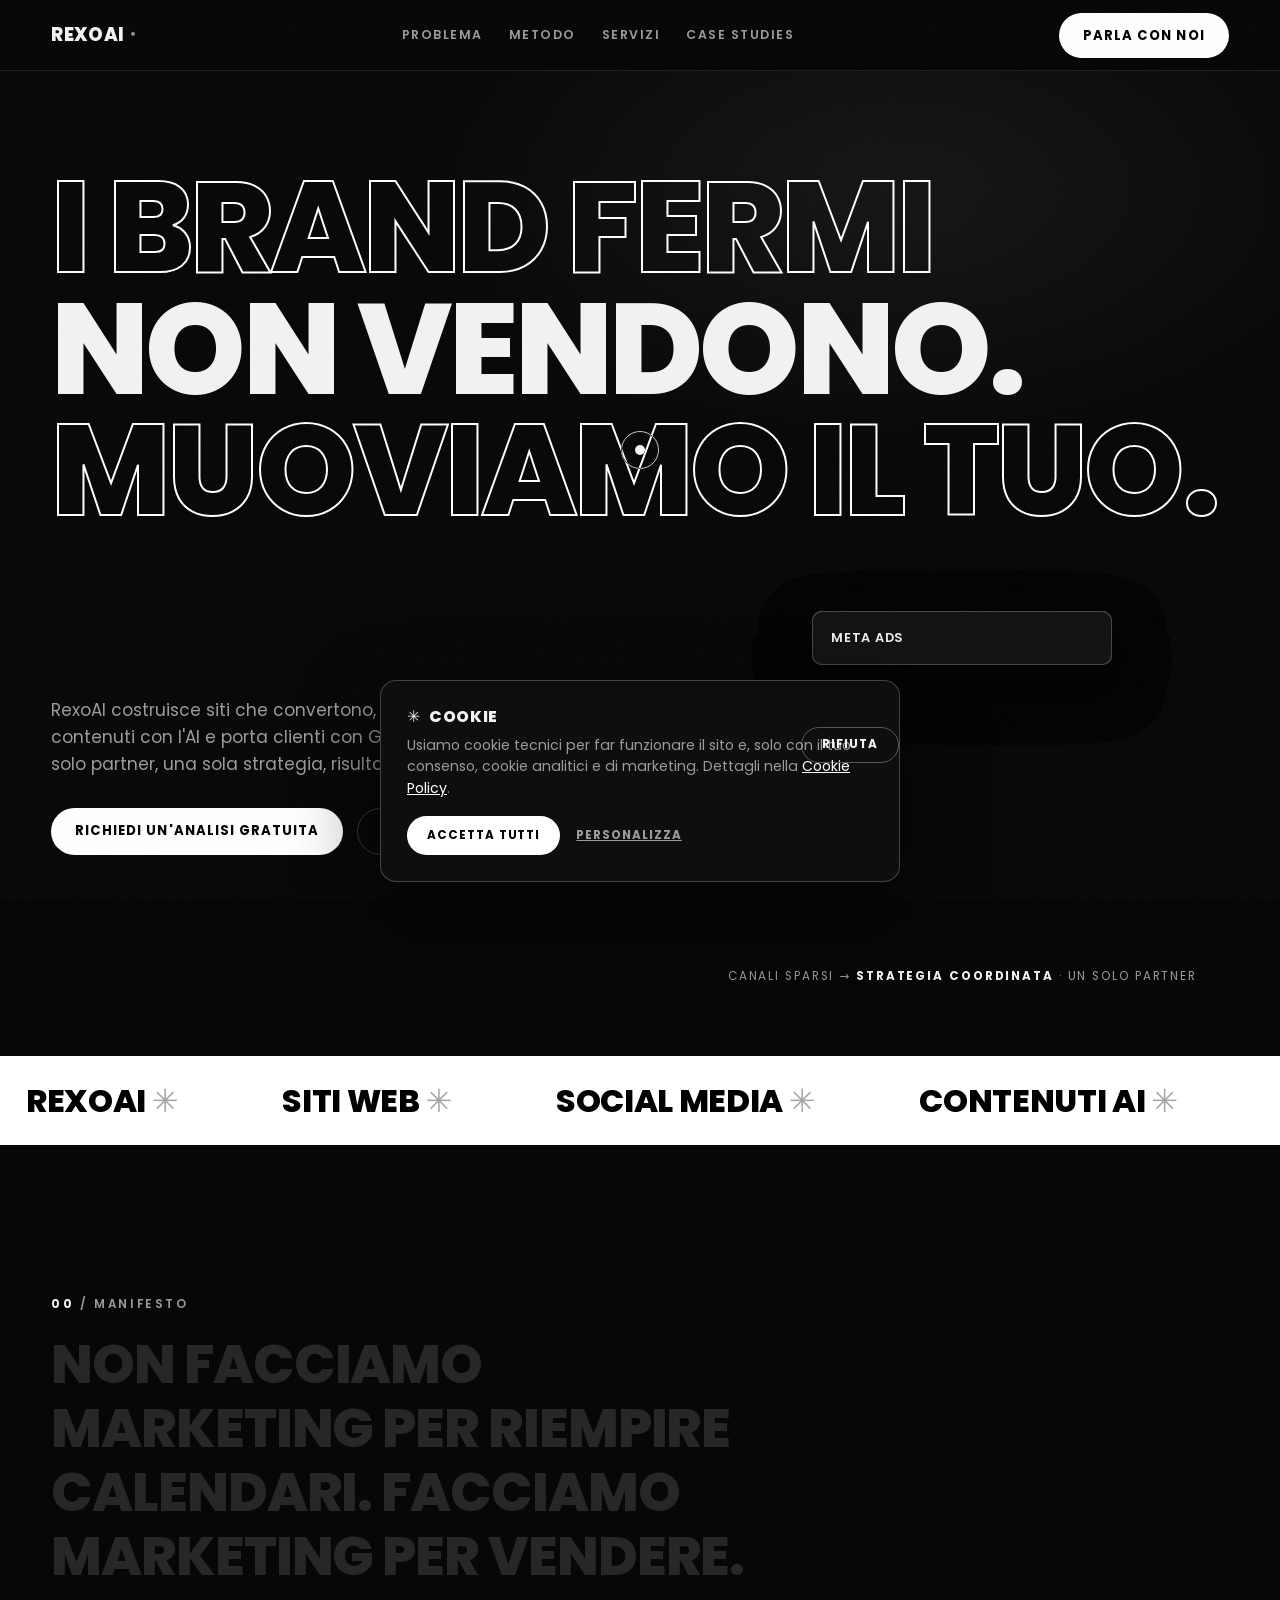
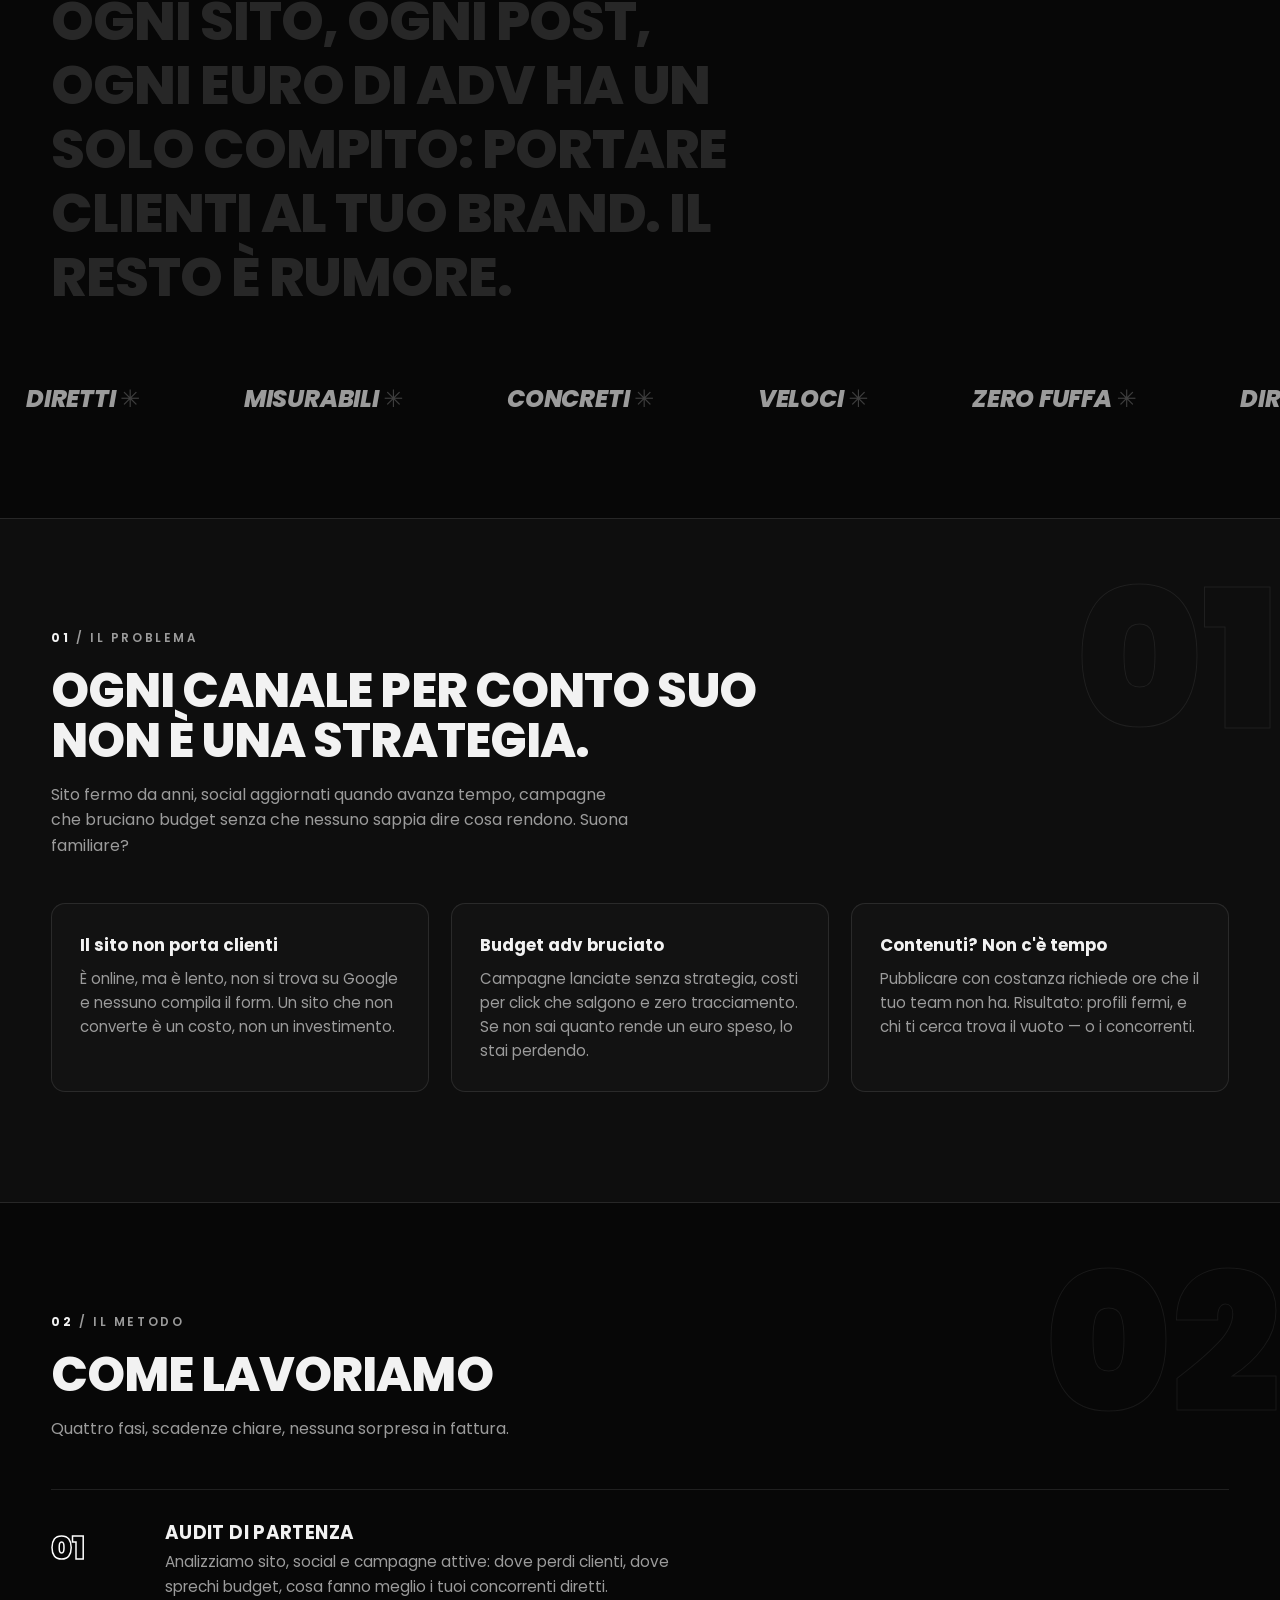
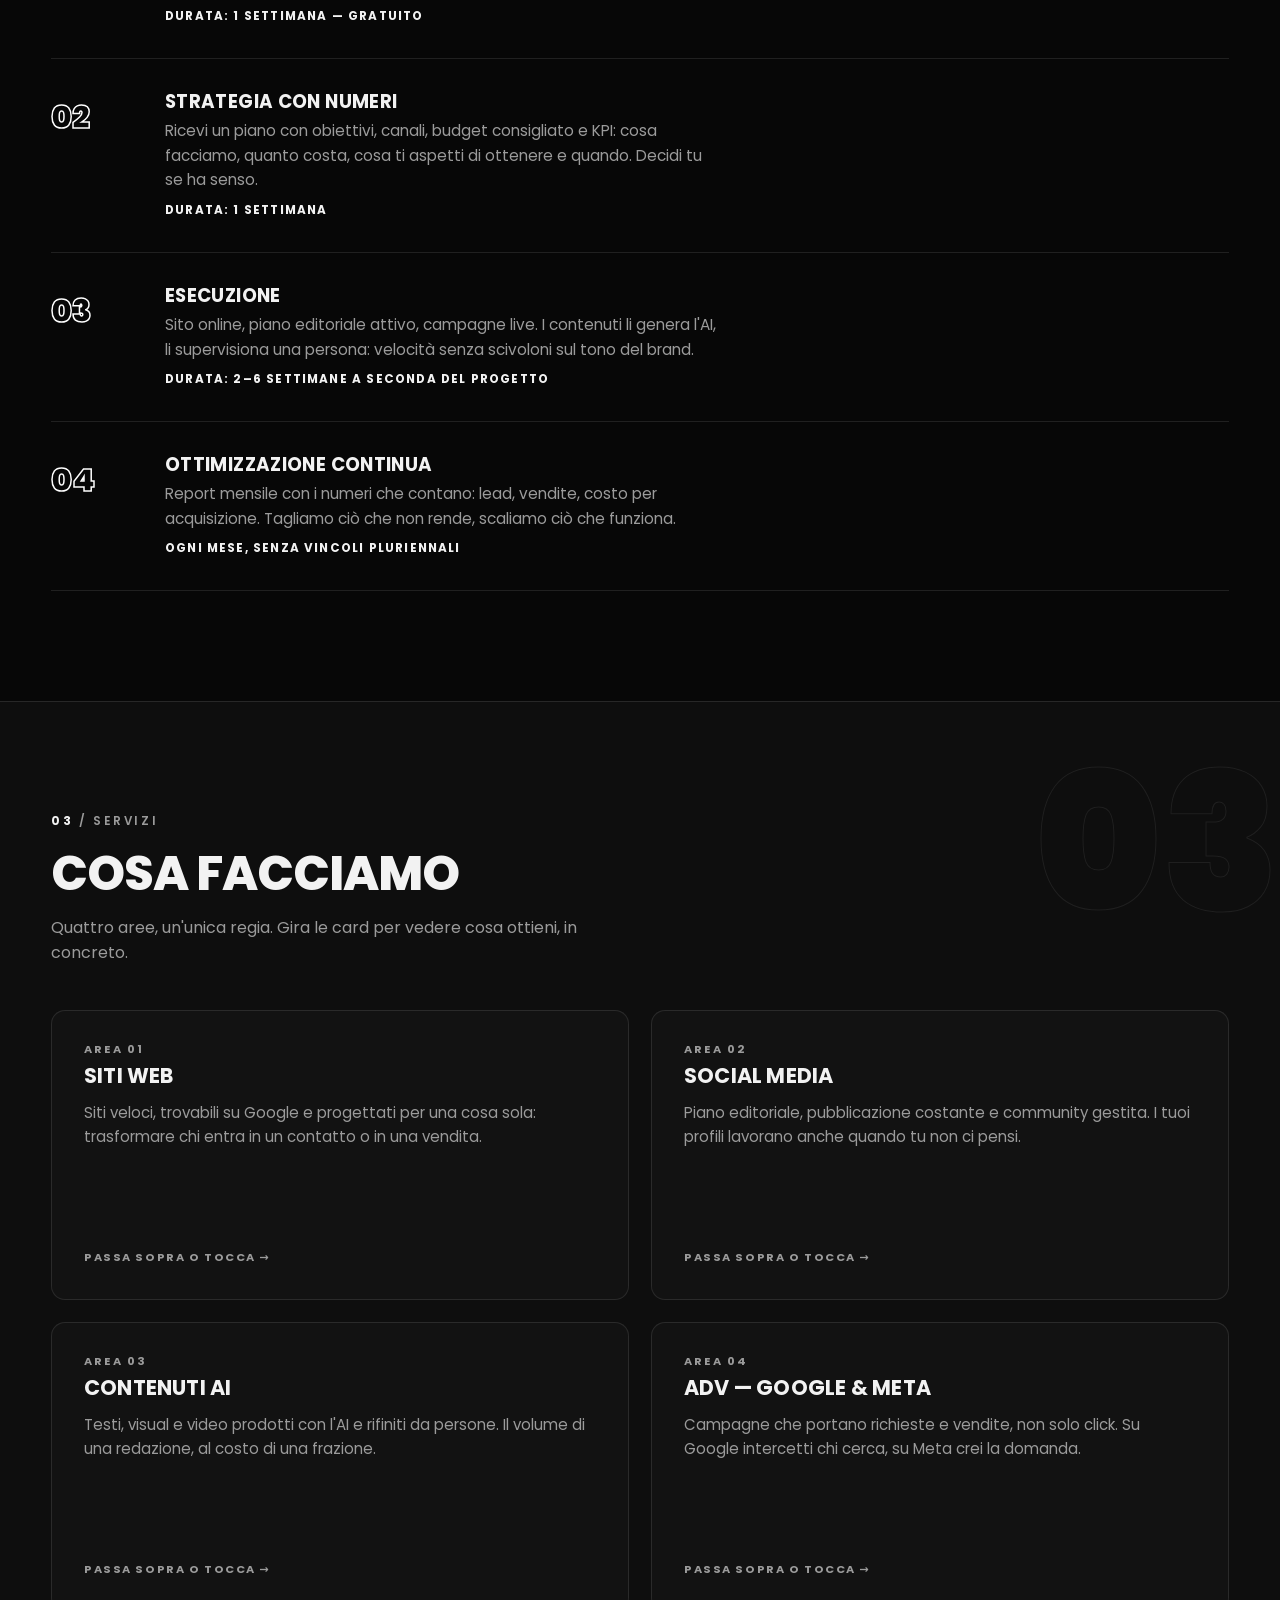
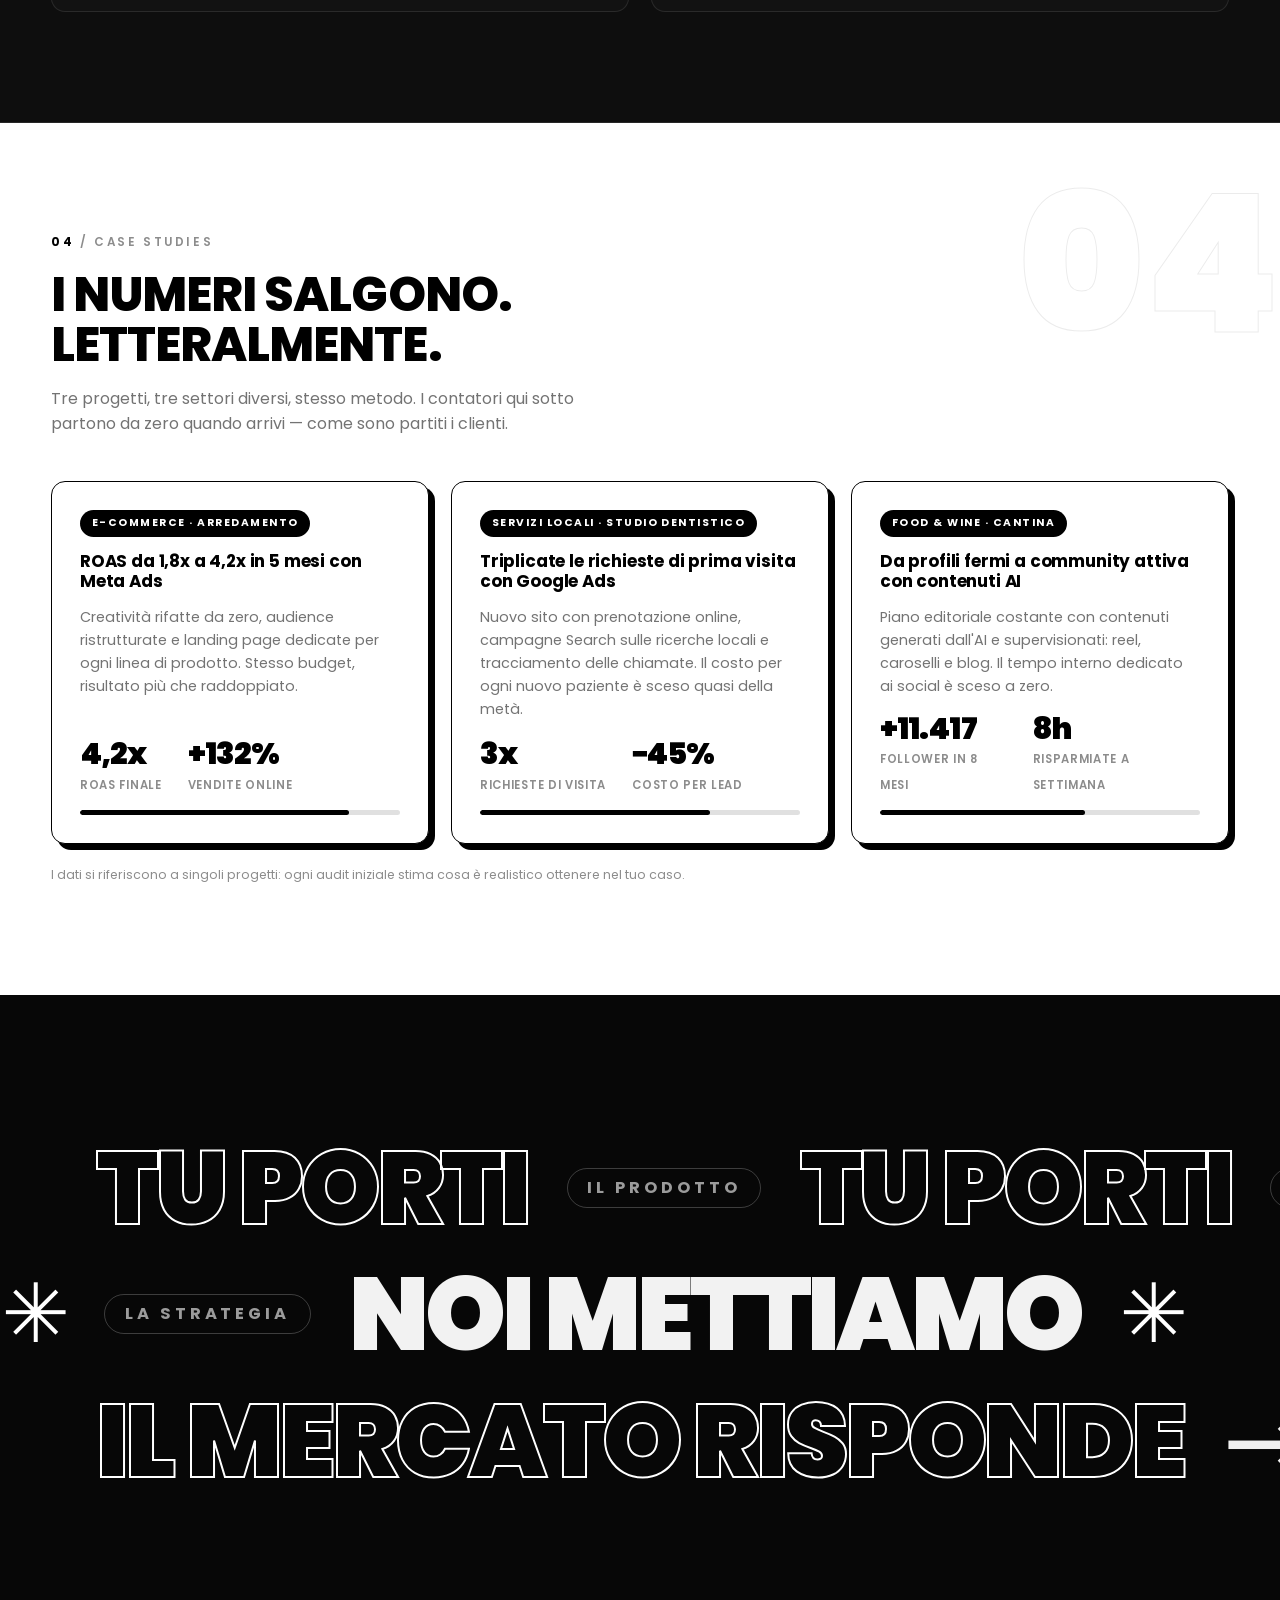
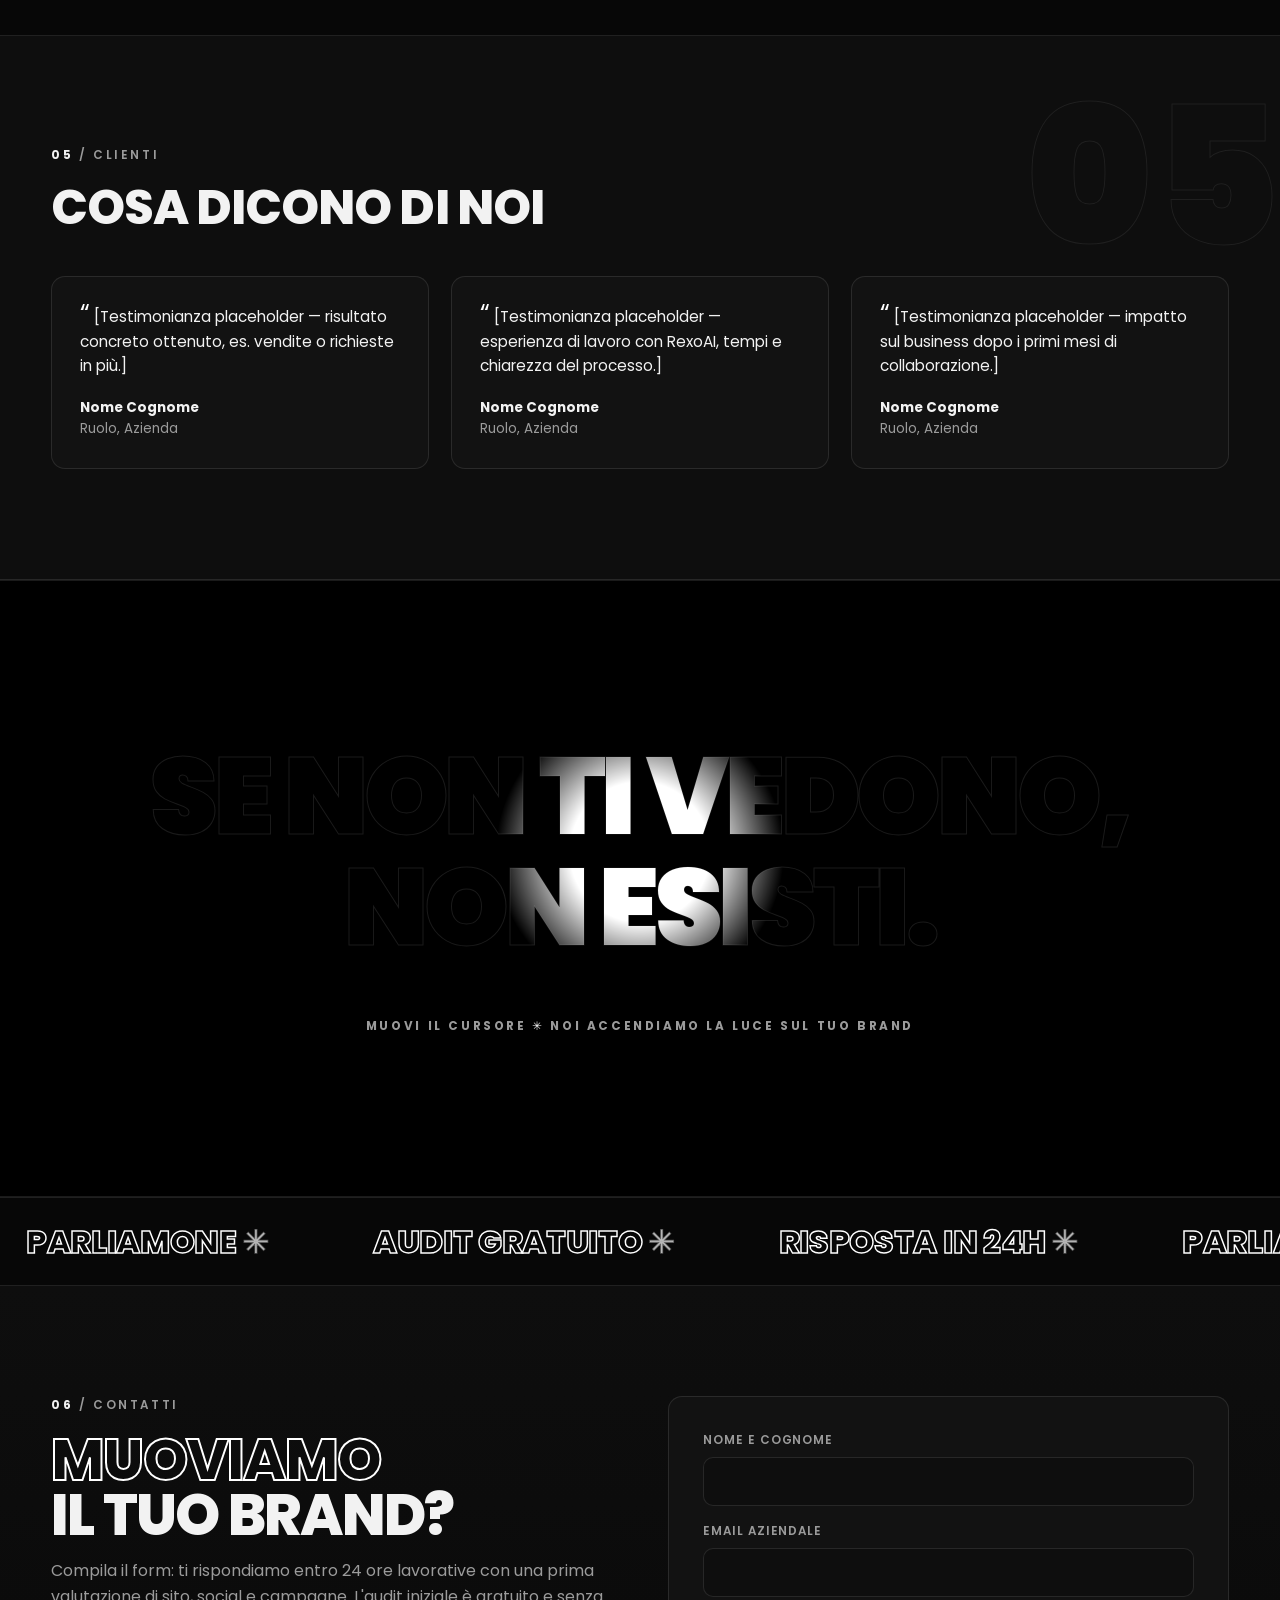
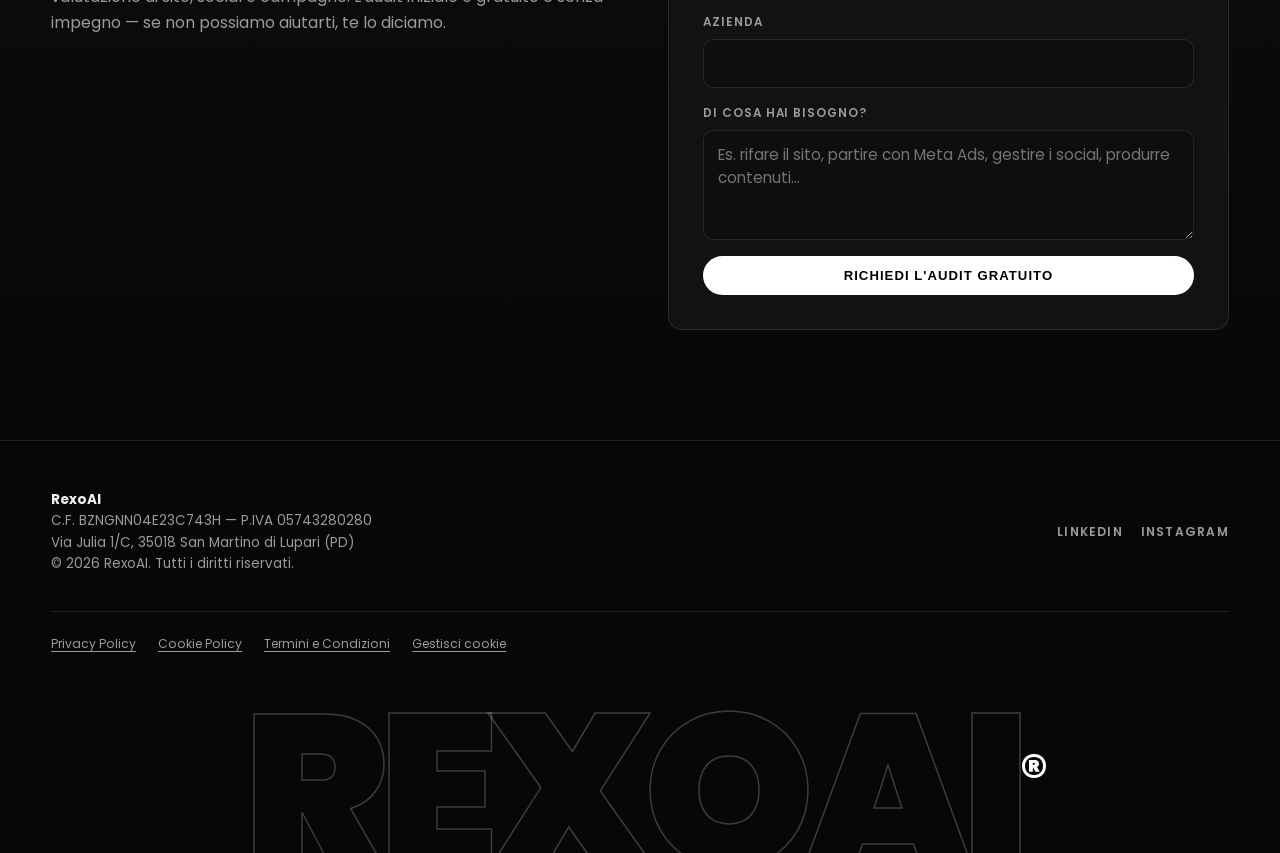
==== index.html @ c2849626 "Add files via upload" ====
<!DOCTYPE html>
<html lang="it">
<head>
<meta charset="UTF-8">
<meta name="viewport" content="width=device-width, initial-scale=1.0">
<title>RexoAI® — Siti web, social, contenuti AI e advertising che porta clienti</title>
<meta name="description" content="RexoAI costruisce siti che convertono, gestisce i social, genera contenuti con l'AI e porta clienti con Google Ads e Meta Ads. Un solo partner, risultati misurabili.">
<link rel="preconnect" href="https://fonts.googleapis.com">
<link rel="preconnect" href="https://fonts.gstatic.com" crossorigin>
<link href="https://fonts.googleapis.com/css2?family=Poppins:ital,wght@0,300;0,400;0,500;0,600;0,700;0,800;0,900;1,600;1,800&display=swap" rel="stylesheet">
<style>
  /* ============================================================
     REXOAI® — identità monocroma.
     Bianco e nero. La tipografia È il brand.
     ============================================================ */
  :root{
    --bg: #070707;
    --bg-raise: #0E0E0E;
    --bg-card: #121212;
    --line: rgba(255,255,255,.10);
    --line-strong: rgba(255,255,255,.22);
    --white: #FFFFFF;
    --text: #F2F2F2;
    --text-dim: #9B9B9B;
    --radius: 14px;
    --maxw: 1180px;
    --ease: cubic-bezier(.22,.8,.3,1);
  }

  *{ margin:0; padding:0; box-sizing:border-box; }
  html{ scroll-behavior:smooth; }
  html.lock{ overflow:hidden; }
  html.has-cursor, html.has-cursor *{ cursor:none; }
  body{
    font-family:'Poppins', system-ui, sans-serif;
    background:var(--bg);
    color:var(--text);
    line-height:1.6;
    -webkit-font-smoothing:antialiased;
    overflow-x:hidden;
  }
  ::selection{ background:var(--white); color:#000; }

  .wrap{ width:min(var(--maxw), 92%); margin:0 auto; }
  section{ padding:110px 0; position:relative; scroll-margin-top:76px; }
  a{ color:inherit; text-decoration:none; }
  .lead{ color:var(--text-dim); max-width:58ch; }

  /* ---------- Grana (texture da stampa, monocroma) ---------- */
  body::after{
    content:""; position:fixed; inset:0; z-index:998; pointer-events:none;
    opacity:.05;
    background-image:url("data:image/svg+xml,%3Csvg xmlns='http://www.w3.org/2000/svg' width='160' height='160'%3E%3Cfilter id='n'%3E%3CfeTurbulence type='fractalNoise' baseFrequency='0.9' numOctaves='2'/%3E%3C/filter%3E%3Crect width='160' height='160' filter='url(%23n)' opacity='0.6'/%3E%3C/svg%3E");
  }

  /* ============================================================
     INTRO — il sipario. Il wordmark si riempie da 0 a 100%,
     poi il nero si alza e rivela il sito. Come l'apertura
     di un video di presentazione.
     ============================================================ */
  #intro{
    position:fixed; inset:0; z-index:2000;
    background:var(--bg);
    display:flex; flex-direction:column;
    align-items:center; justify-content:center; gap:26px;
    transition:transform .85s var(--ease);
  }
  #intro.done{ transform:translateY(-101%); }
  .intro-word{
    position:relative;
    font-size:clamp(3rem, 13vw, 10rem); font-weight:900;
    text-transform:uppercase; letter-spacing:-.05em; line-height:1;
    user-select:none;
  }
  .intro-outline{ color:transparent; -webkit-text-stroke:1.5px rgba(255,255,255,.35); }
  .intro-fill{
    position:absolute; inset:0; color:var(--white);
    clip-path:inset(0 100% 0 0);
  }
  .intro-meta{
    display:flex; gap:18px; align-items:center;
    font-size:.72rem; font-weight:700; letter-spacing:.24em;
    text-transform:uppercase; color:var(--text-dim);
  }
  .intro-meta b{ color:var(--white); font-variant-numeric:tabular-nums; min-width:4ch; text-align:right; }

  /* ---------- Barra di avanzamento scroll ---------- */
  #progress{
    position:fixed; top:0; left:0; height:3px; width:0;
    background:var(--white); z-index:1000;
  }

  /* ---------- Cursore custom (si inverte sulle sezioni bianche) ---------- */
  #cursor, #cursor-ring{
    position:fixed; top:0; left:0; border-radius:50%;
    pointer-events:none; z-index:999;
    mix-blend-mode:difference;
    transform:translate(-50%,-50%);
  }
  #cursor{ width:10px; height:10px; background:#fff; }
  #cursor-ring{
    width:38px; height:38px; border:1px solid rgba(255,255,255,.8);
    transition:width .25s var(--ease), height .25s var(--ease);
  }
  #cursor-ring.grow{ width:70px; height:70px; }

  /* ---------- Identità tipografica ---------- */
  .display{ text-transform:uppercase; font-weight:800; letter-spacing:-.03em; line-height:.95; }
  .outline{ color:transparent; -webkit-text-stroke:2px var(--white); }
  h2{
    text-transform:uppercase; font-weight:800;
    font-size:clamp(1.8rem, 4.2vw, 3rem);
    letter-spacing:-.02em; line-height:1.04; margin-bottom:16px;
  }
  h3{ font-weight:700; line-height:1.2; letter-spacing:-.01em; }
  .eyebrow{
    display:block; font-size:.74rem; font-weight:600;
    letter-spacing:.22em; text-transform:uppercase;
    color:var(--text-dim); margin-bottom:18px;
  }
  .eyebrow b{ color:var(--text); font-weight:700; }
  .ghost{
    position:absolute; top:46px; right:0;
    font-size:clamp(6rem, 15vw, 12rem); font-weight:900; line-height:1;
    color:transparent; -webkit-text-stroke:1px rgba(255,255,255,.07);
    pointer-events:none; user-select:none;
  }
  /* Asterisco che ruota — il segno ricorrente del brand */
  .ast{
    display:inline-block; font-style:normal;
    animation:spin 7s linear infinite;
    transform-origin:50% 52%;
  }
  @keyframes spin{ to{ transform:rotate(360deg); } }

  /* ---------- Animazioni 3D di base ---------- */
  .fade{
    opacity:0;
    transform:perspective(1000px) rotateX(9deg) translateY(34px);
    transform-origin:50% 100%;
    transition:opacity .8s var(--ease), transform .8s var(--ease);
    will-change:transform, opacity;
  }
  .fade.show{ opacity:1; transform:perspective(1000px) rotateX(0) translateY(0); }

  [data-tilt]{
    transform-style:preserve-3d;
    transition:transform .25s ease, border-color .25s ease, box-shadow .25s ease;
  }
  [data-tilt] > *{ transform:translateZ(18px); }

  @media (prefers-reduced-motion: reduce){
    html{ scroll-behavior:auto; }
    .fade{ opacity:1; transform:none; transition:none; }
    .panel, .panel::after, .scene-pivot, .step-num, .flip-inner,
    .case-bar i, .marquee-track, .line span, .ast{ animation:none !important; transition:none !important; }
    .panel{ transform:var(--order) !important; opacity:1 !important; }
    .panel::after{ opacity:1 !important; }
    .case-bar i{ width:var(--w) !important; }
    .line span{ transform:none !important; }
    #cursor, #cursor-ring, #intro{ display:none !important; }
    .spot-reveal{ -webkit-mask-image:none !important; mask-image:none !important; }
    .kin-line{ transform:none !important; }
    .manifesto .w{ color:var(--text) !important; }
  }

  /* ---------- Navbar ---------- */
  header{
    position:sticky; top:0; z-index:50;
    background:rgba(7,7,7,.85);
    backdrop-filter:blur(12px);
    border-bottom:1px solid var(--line);
  }
  .nav{ display:flex; align-items:center; justify-content:space-between; height:70px; }
  .logo{ display:flex; align-items:center; gap:6px; font-weight:800; font-size:1.15rem; letter-spacing:.02em; text-transform:uppercase; }
  .logo sup{ font-size:.55rem; color:var(--text-dim); }
  .nav-right{ display:flex; align-items:center; gap:14px; }
  .nav-burger{
    display:none; width:42px; height:42px;
    background:transparent; border:1px solid var(--line-strong); border-radius:10px;
    cursor:pointer; flex-direction:column; align-items:center; justify-content:center; gap:5px;
  }
  .nav-burger span{
    display:block; width:18px; height:2px; background:var(--white);
    transition:transform .3s var(--ease), opacity .3s;
  }
  .nav-burger.open span:nth-child(1){ transform:translateY(7px) rotate(45deg); }
  .nav-burger.open span:nth-child(2){ opacity:0; }
  .nav-burger.open span:nth-child(3){ transform:translateY(-7px) rotate(-45deg); }
  .mobile-menu{ display:none; }
  .nav-links{ display:flex; gap:26px; font-size:.78rem; font-weight:600; letter-spacing:.12em; text-transform:uppercase; color:var(--text-dim); }
  .nav-links a{ position:relative; padding:4px 0; }
  .nav-links a::after{
    content:""; position:absolute; left:0; bottom:0; height:1px; width:100%;
    background:var(--white); transform:scaleX(0); transform-origin:right;
    transition:transform .35s var(--ease);
  }
  .nav-links a:hover{ color:var(--text); }
  .nav-links a:hover::after{ transform:scaleX(1); transform-origin:left; }
  .btn{
    display:inline-block; background:var(--white); color:#000;
    font-weight:700; font-size:.82rem; letter-spacing:.08em; text-transform:uppercase;
    padding:12px 24px; border-radius:999px; border:none; cursor:pointer;
    transition:box-shadow .15s ease;
    will-change:transform;
  }
  .btn:hover{ box-shadow:0 10px 30px rgba(255,255,255,.18); }
  .btn-ghost{ background:transparent; color:var(--text); border:1px solid var(--line-strong); }
  .btn-ghost:hover{ border-color:var(--white); box-shadow:none; }

  /* ---------- Hero ---------- */
  .hero{ padding:96px 0 70px; position:relative; overflow:hidden; }
  .hero::before{
    content:""; position:absolute; inset:0; pointer-events:none;
    background:radial-gradient(700px 380px at 70% 12%, rgba(255,255,255,.06), transparent 70%);
  }
  .hero h1{ font-size:clamp(3rem, 10vw, 8.2rem); margin-bottom:34px; }
  .line{ display:block; overflow:hidden; }
  .line span{
    display:inline-block; transform:translateY(112%);
    animation:rise 1s var(--ease) forwards;
  }
  /* Le righe partono quando il sipario dell'intro si è alzato */
  .line:nth-child(1) span{ animation-delay:1.45s; }
  .line:nth-child(2) span{ animation-delay:1.57s; }
  .line:nth-child(3) span{ animation-delay:1.69s; }
  @keyframes rise{ to{ transform:translateY(0); } }
  .hero-sub{ display:grid; grid-template-columns:1.05fr .95fr; gap:56px; align-items:center; }
  .hero .lead{ font-size:1.06rem; margin-bottom:30px; }
  .hero-cta{ display:flex; gap:14px; flex-wrap:wrap; }

  /* ---------- Scena 3D "canali sparsi → strategia coordinata" ---------- */
  .scene{
    perspective:1300px; height:420px;
    display:flex; flex-direction:column;
    align-items:center; justify-content:center; position:relative;
  }
  .scene-stage{ will-change:transform; }
  .scene-pivot{
    position:relative; width:300px; height:330px;
    transform-style:preserve-3d;
    animation:pivot 18s ease-in-out infinite;
  }
  @keyframes pivot{
    0%,100%{ transform:rotateX(14deg) rotateY(-14deg); }
    50%    { transform:rotateX(10deg) rotateY(14deg); }
  }
  .panel{
    position:absolute; left:0; top:0; width:300px; height:54px;
    display:flex; align-items:center; justify-content:space-between;
    padding:0 18px;
    background:var(--bg-card); border:1px solid var(--line-strong);
    border-radius:10px;
    font-size:.8rem; font-weight:600; letter-spacing:.06em; text-transform:uppercase;
    color:var(--text);
    box-shadow:0 20px 50px rgba(0,0,0,.6);
    backface-visibility:hidden;
    animation:assemble 9s cubic-bezier(.6,.05,.2,1) infinite;
  }
  .panel::after{
    content:"✓"; font-weight:700; color:var(--white); opacity:0;
    animation:check 9s ease infinite;
  }
  .panel:nth-child(1){ --order:translate3d(0,   0px, 40px);  --chaos:translate3d(-130px,-150px,140px) rotateX(38deg) rotateY(-30deg) rotateZ(-14deg); }
  .panel:nth-child(2){ --order:translate3d(0,  68px, 20px);  --chaos:translate3d(150px,-90px,-90px)  rotateX(-26deg) rotateY(42deg) rotateZ(10deg); }
  .panel:nth-child(3){ --order:translate3d(0, 136px,  0px);  --chaos:translate3d(-160px,60px,-130px) rotateX(20deg) rotateY(-46deg) rotateZ(16deg); }
  .panel:nth-child(4){ --order:translate3d(0, 204px,-20px);  --chaos:translate3d(120px,150px,110px)  rotateX(-34deg) rotateY(24deg) rotateZ(-10deg); }
  .panel:nth-child(5){ --order:translate3d(0, 272px,-40px);  --chaos:translate3d(20px,-40px,-170px)  rotateX(44deg) rotateY(-20deg) rotateZ(8deg); }
  .panel:nth-child(1){ animation-delay:0s; }    .panel:nth-child(1)::after{ animation-delay:0s; }
  .panel:nth-child(2){ animation-delay:.12s; }  .panel:nth-child(2)::after{ animation-delay:.12s; }
  .panel:nth-child(3){ animation-delay:.24s; }  .panel:nth-child(3)::after{ animation-delay:.24s; }
  .panel:nth-child(4){ animation-delay:.36s; }  .panel:nth-child(4)::after{ animation-delay:.36s; }
  .panel:nth-child(5){ animation-delay:.48s; }  .panel:nth-child(5)::after{ animation-delay:.48s; }
  @keyframes assemble{
    0%, 12%  { transform:var(--chaos); opacity:.85; border-color:var(--line); }
    34%, 78% { transform:var(--order); opacity:1;   border-color:var(--line-strong); }
    96%,100% { transform:var(--chaos); opacity:.85; border-color:var(--line); }
  }
  @keyframes check{
    0%, 30%  { opacity:0; transform:scale(.5); }
    40%, 76% { opacity:1; transform:scale(1); }
    92%,100% { opacity:0; transform:scale(.5); }
  }
  .scene-caption{
    position:absolute; bottom:0;
    font-size:.74rem; letter-spacing:.16em; text-transform:uppercase;
    color:var(--text-dim); text-align:center;
  }
  .scene-caption b{ color:var(--text); font-weight:700; }

  /* ---------- Marquee ---------- */
  .marquee{
    overflow:hidden; white-space:nowrap;
    border-top:1px solid var(--line); border-bottom:1px solid var(--line);
    padding:18px 0; user-select:none;
  }
  .marquee-track{ display:inline-flex; animation:scrollX 26s linear infinite; }
  .marquee:hover .marquee-track{ animation-play-state:paused; }
  .marquee span{
    font-size:clamp(1.2rem, 2.6vw, 2rem); font-weight:800;
    text-transform:uppercase; letter-spacing:-.01em;
    padding:0 26px; flex-shrink:0;
  }
  .marquee span i{ font-style:normal; color:var(--text-dim); padding-right:52px; }
  .marquee.inv{ background:var(--white); border-color:var(--white); }
  .marquee.inv span{ color:#000; }
  .marquee.inv span i{ color:rgba(0,0,0,.35); }
  .marquee.hollow span{ color:transparent; -webkit-text-stroke:1.5px var(--white); }
  .marquee.hollow span i{ -webkit-text-stroke:1.5px rgba(255,255,255,.3); }
  .marquee.adj{ border:none; padding:10px 0; }
  .marquee.adj span{ font-style:italic; font-weight:800; font-size:clamp(1rem, 2vw, 1.5rem); color:var(--text-dim); }
  .marquee.adj span i{ font-style:normal; color:var(--line-strong); }
  .marquee.adj .marquee-track{ animation-duration:20s; animation-direction:reverse; }
  @keyframes scrollX{ to{ transform:translateX(-50%); } }

  /* ============================================================
     MANIFESTO — dichiarazione a tutto schermo.
     Le parole si accendono una a una mentre scorri:
     il testo si "stampa" sotto i tuoi occhi.
     ============================================================ */
  .manifesto{ padding:150px 0 90px; }
  .manifesto p{
    font-size:clamp(1.7rem, 4.6vw, 3.4rem);
    font-weight:800; text-transform:uppercase;
    letter-spacing:-.02em; line-height:1.18;
    max-width:20ch;
  }
  .manifesto .w{ color:rgba(255,255,255,.13); transition:color .3s ease; }
  .manifesto .w.on{ color:var(--white); }
  .manifesto .w.dim.on{ color:var(--text-dim); }

  /* ---------- Problema ---------- */
  .problema{ background:var(--bg-raise); border-top:1px solid var(--line); border-bottom:1px solid var(--line); }
  .prob-grid{ display:grid; grid-template-columns:repeat(3,1fr); gap:22px; margin-top:44px; perspective:1200px; }
  .prob-card{
    background:var(--bg-card); border:1px solid var(--line);
    border-radius:var(--radius); padding:28px;
  }
  .prob-card:hover{ border-color:var(--line-strong); box-shadow:0 24px 50px rgba(0,0,0,.5); }
  .prob-card strong{ display:block; font-size:1.05rem; margin-bottom:8px; }
  .prob-card p{ color:var(--text-dim); font-size:.94rem; }

  /* ---------- Come lavoriamo ---------- */
  .steps{ margin-top:48px; display:grid; perspective:900px; }
  .step{
    display:grid; grid-template-columns:90px 1fr; gap:24px;
    padding:32px 0; border-bottom:1px solid var(--line);
  }
  .step:first-child{ border-top:1px solid var(--line); }
  .step-num{
    font-weight:900; font-size:2rem; color:transparent;
    -webkit-text-stroke:1.5px var(--white);
    font-variant-numeric:tabular-nums;
    transform:rotateY(90deg); transform-origin:left center;
    transition:transform .7s var(--ease) .25s;
    will-change:transform;
  }
  .step.show .step-num{ transform:rotateY(0); }
  .step h3{ font-size:1.15rem; margin-bottom:6px; text-transform:uppercase; letter-spacing:.02em; }
  .step p{ color:var(--text-dim); font-size:.96rem; max-width:62ch; }
  .step small{
    display:block; margin-top:8px; color:var(--text);
    font-size:.74rem; font-weight:700; letter-spacing:.1em; text-transform:uppercase;
  }

  /* ---------- Servizi (flip card 3D) ---------- */
  .servizi{ background:var(--bg-raise); border-top:1px solid var(--line); border-bottom:1px solid var(--line); }
  .serv-grid{ display:grid; grid-template-columns:repeat(2,1fr); gap:22px; margin-top:44px; }
  .flip{ perspective:1100px; min-height:290px; cursor:pointer; }
  .flip-inner{
    position:relative; width:100%; height:100%; min-height:290px;
    transform-style:preserve-3d;
    transition:transform .7s var(--ease);
  }
  .flip:hover .flip-inner,
  .flip.flipped .flip-inner,
  .flip:focus-within .flip-inner{ transform:rotateY(180deg); }
  .flip-face{
    position:absolute; inset:0; backface-visibility:hidden;
    background:var(--bg-card); border:1px solid var(--line);
    border-radius:var(--radius); padding:32px;
    display:flex; flex-direction:column;
  }
  .flip-front h3{ font-size:1.3rem; text-transform:uppercase; letter-spacing:.01em; margin-bottom:12px; }
  .flip-front h3 b{ display:block; font-size:.7rem; font-weight:700; letter-spacing:.2em; color:var(--text-dim); margin-bottom:8px; }
  .flip-front p{ color:var(--text-dim); font-size:.94rem; }
  .flip-hint{
    margin-top:auto; font-size:.7rem; font-weight:700;
    letter-spacing:.14em; text-transform:uppercase; color:var(--text-dim);
  }
  .flip-back{
    transform:rotateY(180deg);
    border-color:var(--line-strong);
    background:linear-gradient(145deg, #181818, #0D0D0D);
  }
  .flip-back h4{
    font-size:.7rem; font-weight:700; letter-spacing:.2em;
    text-transform:uppercase; color:var(--text-dim); margin-bottom:16px;
  }
  .flip-back ul{ list-style:none; display:grid; gap:10px; font-size:.92rem; }
  .flip-back li::before{ content:"— "; color:var(--text-dim); }

  /* ---------- Case studies (sezione invertita) ---------- */
  .invert{ background:var(--white); color:#000; }
  .invert .eyebrow{ color:rgba(0,0,0,.45); }
  .invert .eyebrow b{ color:#000; }
  .invert .lead{ color:rgba(0,0,0,.55); }
  .invert .ghost{ -webkit-text-stroke:1px rgba(0,0,0,.08); }
  .case-grid{ display:grid; grid-template-columns:repeat(3,1fr); gap:22px; margin-top:44px; perspective:1200px; }
  .case-card{
    background:var(--white); border:1.5px solid #000;
    border-radius:var(--radius); padding:28px;
    display:flex; flex-direction:column; gap:14px;
    box-shadow:6px 6px 0 #000;
    transition:transform .25s ease, box-shadow .25s ease;
  }
  .case-card:hover{ box-shadow:10px 10px 0 #000; }
  .case-tag{
    align-self:flex-start;
    font-size:.66rem; font-weight:700; letter-spacing:.14em; text-transform:uppercase;
    color:#fff; background:#000;
    padding:5px 12px; border-radius:999px;
  }
  .case-card h3{ font-size:1.06rem; }
  .case-card > p{ color:rgba(0,0,0,.55); font-size:.9rem; flex-grow:1; }
  .case-metrics{ display:flex; gap:26px; }
  .case-metrics b{
    display:block; font-size:1.9rem; font-weight:900; color:#000;
    font-variant-numeric:tabular-nums; letter-spacing:-.03em; line-height:1.1;
  }
  .case-metrics em{ font-style:normal; font-size:.72rem; font-weight:600; letter-spacing:.06em; text-transform:uppercase; color:rgba(0,0,0,.45); }
  .case-bar{ height:5px; border-radius:999px; background:rgba(0,0,0,.12); overflow:hidden; }
  .case-bar i{
    display:block; height:100%; width:0; background:#000; border-radius:999px;
    transition:width 1.4s var(--ease) .4s;
  }
  .case-card.show .case-bar i{ width:var(--w); }
  .case-note{ margin-top:20px; font-size:.78rem; color:rgba(0,0,0,.45); }

  /* ============================================================
     EQUAZIONE CINETICA — tre righe giganti che scorrono
     in direzioni opposte mentre scrolli. La formula del brand.
     ============================================================ */
  .kinetic{
    padding:130px 0; overflow:hidden;
    border-bottom:1px solid var(--line);
  }
  .kin-line{
    display:flex; align-items:center; gap:3vw;
    white-space:nowrap;
    font-size:clamp(2.4rem, 8vw, 6.5rem);
    font-weight:900; text-transform:uppercase;
    letter-spacing:-.04em; line-height:1.12;
    will-change:transform;
    padding:6px 0;
  }
  .kin-line small{
    font-size:.16em; font-weight:700; letter-spacing:.24em;
    color:var(--text-dim); align-self:center;
    border:1px solid var(--line-strong); border-radius:999px;
    padding:.6em 1.2em; white-space:nowrap;
  }
  .kin-line .ast{ font-size:.8em; -webkit-text-stroke:0; color:var(--white); }
  .kin-line .arrow{ font-weight:300; }

  /* ============================================================
     SPOTLIGHT — la frase nascosta nel buio.
     Si legge solo dove punti il cursore: la visibilità
     è esattamente il mestiere di REXOAI.
     ============================================================ */
  .spot{
    padding:160px 0; background:#000;
    border-top:1px solid var(--line); border-bottom:1px solid var(--line);
    position:relative; overflow:hidden;
  }
  .spot-stage{ position:relative; text-align:center; }
  .spot-ghost, .spot-reveal{
    font-size:clamp(2.6rem, 8.5vw, 7rem);
    font-weight:900; text-transform:uppercase;
    letter-spacing:-.04em; line-height:1.02;
    user-select:none;
  }
  .spot-ghost{ color:transparent; -webkit-text-stroke:1px rgba(255,255,255,.10); }
  .spot-reveal{
    position:absolute; inset:0; color:var(--white);
    -webkit-mask-image:radial-gradient(circle 200px at var(--mx,50%) var(--my,50%), #000 35%, transparent 72%);
    mask-image:radial-gradient(circle 200px at var(--mx,50%) var(--my,50%), #000 35%, transparent 72%);
  }
  .spot-caption{
    margin-top:54px; text-align:center;
    font-size:.74rem; font-weight:700; letter-spacing:.22em;
    text-transform:uppercase; color:var(--text-dim);
  }

  /* ---------- Testimonianze ---------- */
  .testi-grid{ display:grid; grid-template-columns:repeat(3,1fr); gap:22px; margin-top:44px; perspective:1200px; }
  .testi-card{
    background:var(--bg-card); border:1px solid var(--line);
    border-radius:var(--radius); padding:28px;
    display:flex; flex-direction:column; gap:18px;
  }
  .testi-card:hover{ border-color:var(--line-strong); box-shadow:0 24px 50px rgba(0,0,0,.5); }
  .testi-card blockquote{ font-size:.96rem; color:var(--text); }
  .testi-card blockquote::before{ content:"“"; color:var(--white); font-size:1.6rem; line-height:0; margin-right:4px; }
  .testi-who{ font-size:.84rem; color:var(--text-dim); }
  .testi-who b{ color:var(--text); display:block; }

  /* ---------- CTA finale + form ---------- */
  .contatti{ background:linear-gradient(180deg, var(--bg-raise), var(--bg)); }
  .cta-grid{ display:grid; grid-template-columns:1fr 1fr; gap:56px; align-items:start; perspective:1200px; }
  .contatti h2{ font-size:clamp(2rem, 5vw, 3.6rem); }
  form{
    background:var(--bg-card); border:1px solid var(--line);
    border-radius:var(--radius); padding:34px;
    display:grid; gap:16px;
  }
  label{ font-size:.74rem; font-weight:600; letter-spacing:.08em; text-transform:uppercase; color:var(--text-dim); display:grid; gap:7px; }
  input, textarea{
    font-family:inherit; font-size:.95rem; color:var(--text);
    background:var(--bg-raise); border:1px solid var(--line);
    border-radius:10px; padding:12px 14px; width:100%;
  }
  input:focus, textarea:focus{ outline:2px solid var(--white); outline-offset:0; border-color:transparent; }
  textarea{ resize:vertical; min-height:110px; }
  .form-msg{ font-size:.88rem; color:var(--white); display:none; }

  /* ---------- Footer con wordmark gigante ---------- */
  footer{
    border-top:1px solid var(--line);
    padding:48px 0 0; font-size:.84rem; color:var(--text-dim);
    overflow:hidden;
  }
  .foot{ display:flex; justify-content:space-between; align-items:center; gap:20px; flex-wrap:wrap; padding-bottom:36px; }
  .foot-social{ display:flex; gap:18px; font-size:.76rem; font-weight:600; letter-spacing:.1em; text-transform:uppercase; }
  .foot-social a:hover{ color:var(--white); }
  .foot-legal{
    display:flex; gap:8px 22px; flex-wrap:wrap;
    padding-bottom:30px; font-size:.76rem;
    border-top:1px solid var(--line); padding-top:22px;
  }
  .foot-legal a{ text-decoration:underline; text-underline-offset:3px; }
  .foot-legal a:hover{ color:var(--white); }
  .foot-mark{
    display:block; text-align:center;
    font-size:clamp(4rem, 17vw, 14rem); font-weight:900;
    text-transform:uppercase; letter-spacing:-.05em; line-height:.78;
    color:transparent; -webkit-text-stroke:1.5px rgba(255,255,255,.22);
    user-select:none;
    transform:translateY(14%);
    transition:color .5s ease;
  }
  .foot-mark:hover{ color:var(--white); }
  .foot-mark b{ -webkit-text-stroke:0; color:var(--white); font-size:.25em; vertical-align:super; }

  /* ---------- Responsive / smartphone ---------- */
  @media (max-width: 880px){
    section{ padding:64px 0; scroll-margin-top:72px; }
    .nav-links{ display:none; }
    .nav-burger{ display:flex; }
    .mobile-menu{
      display:flex; flex-direction:column;
      position:fixed; top:70px; left:0; right:0; bottom:0; z-index:49;
      background:rgba(7,7,7,.97); backdrop-filter:blur(10px);
      padding:26px 6% 40px; overflow-y:auto;
      transform:translateY(-110%); transition:transform .45s var(--ease);
    }
    .mobile-menu.open{ transform:none; }
    .mobile-menu a{
      font-size:1.5rem; font-weight:800; text-transform:uppercase;
      letter-spacing:-.01em; padding:16px 0;
      border-bottom:1px solid var(--line);
    }
    .mobile-menu a.btn{
      font-size:.85rem; text-align:center; border-bottom:none;
      margin-top:26px; padding:15px 24px;
    }
    .hero{ padding:54px 0 44px; }
    .hero h1{ font-size:clamp(2.2rem, 11.5vw, 3.4rem); margin-bottom:26px; }
    .hero-sub, .cta-grid{ grid-template-columns:1fr; gap:38px; }
    .hero-cta{ flex-direction:column; align-items:stretch; }
    .hero-cta .btn{ text-align:center; padding:15px 24px; }
    .prob-grid, .testi-grid, .case-grid{ grid-template-columns:1fr; }
    .serv-grid{ grid-template-columns:1fr; }
    .step{ grid-template-columns:58px 1fr; gap:14px; }
    .step-num{ font-size:1.5rem; }
    .scene{ height:340px; }
    .scene-pivot{ width:240px; height:290px; transform:scale(.84); }
    .panel{ width:240px; height:50px; font-size:.74rem; }
    .ghost{ display:none; }
    .manifesto{ padding:84px 0 50px; }
    .manifesto p{ max-width:none; }
    .kinetic{ padding:70px 0; }
    .kin-line{ font-size:clamp(1.8rem, 9.5vw, 3rem); gap:5vw; }
    .kin-line small{ display:none; }
    .spot{ padding:96px 0; }
    .spot-caption{ margin-top:36px; }
    form{ padding:24px; }
    form .btn{ width:100%; padding:15px 24px; }
    .foot{ flex-direction:column; align-items:flex-start; gap:24px; }
    .foot-legal{ gap:10px 18px; }
    .foot-mark{ -webkit-text-stroke-width:1px; }
    .marquee{ padding:14px 0; }
  }
  @media (max-width: 560px){
    .nav .btn{ display:none; } /* su schermi piccoli la CTA vive nel menu */
    .intro-word{ font-size:clamp(2.4rem, 15vw, 4rem); }
    h2{ font-size:clamp(1.5rem, 7.5vw, 2rem); }
    .case-metrics b{ font-size:1.6rem; }
  }
</style>
</head>
<body>

<!-- Sipario d'apertura -->
<div id="intro" aria-hidden="true">
  <div class="intro-word">
    <span class="intro-outline">RexoAI®</span>
    <span class="intro-fill" id="intro-fill">RexoAI®</span>
  </div>
  <div class="intro-meta"><span>Web · Social · AI · ADV</span><b id="intro-count">0%</b></div>
</div>

<div id="progress"></div>
<div id="cursor"></div>
<div id="cursor-ring"></div>

<!-- ================= NAVBAR ================= -->
<header>
  <div class="wrap nav">
    <a href="#top" class="logo">RexoAI<sup>®</sup></a>
    <nav class="nav-links">
      <a href="#problema">Problema</a>
      <a href="#metodo">Metodo</a>
      <a href="#servizi">Servizi</a>
      <a href="#case">Case studies</a>
    </nav>
    <div class="nav-right">
      <a href="#contatti" class="btn" data-magnet>Parla con noi</a>
      <button class="nav-burger" id="nav-burger" aria-label="Apri il menu" aria-expanded="false" aria-controls="mobile-menu">
        <span></span><span></span><span></span>
      </button>
    </div>
  </div>
</header>
<nav class="mobile-menu" id="mobile-menu" aria-label="Menu mobile">
  <a href="#problema">Problema</a>
  <a href="#metodo">Metodo</a>
  <a href="#servizi">Servizi</a>
  <a href="#case">Case studies</a>
  <a href="#testimonianze">Clienti</a>
  <a href="#contatti" class="btn">Parla con noi</a>
</nav>

<!-- ================= HERO ================= -->
<section class="hero" id="top">
  <div class="wrap">
    <h1 class="display">
      <span class="line"><span class="outline">I brand fermi</span></span>
      <span class="line"><span>non vendono.</span></span>
      <span class="line"><span class="outline">Muoviamo il tuo.</span></span>
    </h1>
    <div class="hero-sub">
      <div class="fade">
        <p class="lead">RexoAI costruisce siti che convertono, gestisce i tuoi social, genera contenuti con l'AI e porta clienti con Google Ads e Meta Ads. Un solo partner, una sola strategia, risultati che si misurano.</p>
        <div class="hero-cta">
          <a href="#contatti" class="btn" data-magnet>Richiedi un'analisi gratuita</a>
          <a href="#case" class="btn btn-ghost" data-magnet>Guarda i risultati</a>
        </div>
      </div>
      <div class="scene fade" aria-hidden="true">
        <div class="scene-stage">
          <div class="scene-pivot">
            <div class="panel"><span>Sito web</span></div>
            <div class="panel"><span>Social media</span></div>
            <div class="panel"><span>Contenuti AI</span></div>
            <div class="panel"><span>Google Ads</span></div>
            <div class="panel"><span>Meta Ads</span></div>
          </div>
        </div>
        <div class="scene-caption">canali sparsi → <b>strategia coordinata</b> · un solo partner</div>
      </div>
    </div>
  </div>
</section>

<!-- Fascia di brand invertita -->
<div class="marquee inv" aria-hidden="true">
  <div class="marquee-track">
    <span>RexoAI<i> ✳</i></span><span>Siti web<i> ✳</i></span><span>Social media<i> ✳</i></span><span>Contenuti AI<i> ✳</i></span><span>Google Ads<i> ✳</i></span><span>Meta Ads<i> ✳</i></span>
    <span>RexoAI<i> ✳</i></span><span>Siti web<i> ✳</i></span><span>Social media<i> ✳</i></span><span>Contenuti AI<i> ✳</i></span><span>Google Ads<i> ✳</i></span><span>Meta Ads<i> ✳</i></span>
  </div>
</div>

<!-- ================= MANIFESTO (le parole si accendono allo scroll) ================= -->
<section class="manifesto" id="manifesto">
  <div class="wrap">
    <span class="eyebrow"><b>00</b> / Manifesto</span>
    <p id="manifesto-text">Non facciamo marketing per riempire calendari. Facciamo marketing per vendere. Ogni sito, ogni post, ogni euro di adv ha un solo compito: portare clienti al tuo brand. Il resto è rumore.</p>
  </div>
  <div class="marquee adj" aria-hidden="true" style="margin-top:60px;">
    <div class="marquee-track">
      <span>Diretti<i> ✳</i></span><span>Misurabili<i> ✳</i></span><span>Concreti<i> ✳</i></span><span>Veloci<i> ✳</i></span><span>Zero fuffa<i> ✳</i></span>
      <span>Diretti<i> ✳</i></span><span>Misurabili<i> ✳</i></span><span>Concreti<i> ✳</i></span><span>Veloci<i> ✳</i></span><span>Zero fuffa<i> ✳</i></span>
      <span>Diretti<i> ✳</i></span><span>Misurabili<i> ✳</i></span><span>Concreti<i> ✳</i></span><span>Veloci<i> ✳</i></span><span>Zero fuffa<i> ✳</i></span>
    </div>
  </div>
</section>

<!-- ================= PROBLEMA ================= -->
<section class="problema" id="problema">
  <span class="ghost" aria-hidden="true">01</span>
  <div class="wrap">
    <div class="fade">
      <span class="eyebrow"><b>01</b> / Il problema</span>
      <h2>Ogni canale per conto suo<br>non è una strategia.</h2>
      <p class="lead">Sito fermo da anni, social aggiornati quando avanza tempo, campagne che bruciano budget senza che nessuno sappia dire cosa rendono. Suona familiare?</p>
    </div>
    <div class="prob-grid">
      <div class="prob-card fade" data-tilt>
        <strong>Il sito non porta clienti</strong>
        <p>È online, ma è lento, non si trova su Google e nessuno compila il form. Un sito che non converte è un costo, non un investimento.</p>
      </div>
      <div class="prob-card fade" data-tilt>
        <strong>Budget adv bruciato</strong>
        <p>Campagne lanciate senza strategia, costi per click che salgono e zero tracciamento. Se non sai quanto rende un euro speso, lo stai perdendo.</p>
      </div>
      <div class="prob-card fade" data-tilt>
        <strong>Contenuti? Non c'è tempo</strong>
        <p>Pubblicare con costanza richiede ore che il tuo team non ha. Risultato: profili fermi, e chi ti cerca trova il vuoto — o i concorrenti.</p>
      </div>
    </div>
  </div>
</section>

<!-- ================= COME LAVORIAMO ================= -->
<section id="metodo">
  <span class="ghost" aria-hidden="true">02</span>
  <div class="wrap">
    <div class="fade">
      <span class="eyebrow"><b>02</b> / Il metodo</span>
      <h2>Come lavoriamo</h2>
      <p class="lead">Quattro fasi, scadenze chiare, nessuna sorpresa in fattura.</p>
    </div>
    <div class="steps">
      <div class="step fade">
        <div class="step-num">01</div>
        <div>
          <h3>Audit di partenza</h3>
          <p>Analizziamo sito, social e campagne attive: dove perdi clienti, dove sprechi budget, cosa fanno meglio i tuoi concorrenti diretti.</p>
          <small>Durata: 1 settimana — gratuito</small>
        </div>
      </div>
      <div class="step fade">
        <div class="step-num">02</div>
        <div>
          <h3>Strategia con numeri</h3>
          <p>Ricevi un piano con obiettivi, canali, budget consigliato e KPI: cosa facciamo, quanto costa, cosa ti aspetti di ottenere e quando. Decidi tu se ha senso.</p>
          <small>Durata: 1 settimana</small>
        </div>
      </div>
      <div class="step fade">
        <div class="step-num">03</div>
        <div>
          <h3>Esecuzione</h3>
          <p>Sito online, piano editoriale attivo, campagne live. I contenuti li genera l'AI, li supervisiona una persona: velocità senza scivoloni sul tono del brand.</p>
          <small>Durata: 2–6 settimane a seconda del progetto</small>
        </div>
      </div>
      <div class="step fade">
        <div class="step-num">04</div>
        <div>
          <h3>Ottimizzazione continua</h3>
          <p>Report mensile con i numeri che contano: lead, vendite, costo per acquisizione. Tagliamo ciò che non rende, scaliamo ciò che funziona.</p>
          <small>Ogni mese, senza vincoli pluriennali</small>
        </div>
      </div>
    </div>
  </div>
</section>

<!-- ================= SERVIZI (flip card 3D) ================= -->
<section class="servizi" id="servizi">
  <span class="ghost" aria-hidden="true">03</span>
  <div class="wrap">
    <div class="fade">
      <span class="eyebrow"><b>03</b> / Servizi</span>
      <h2>Cosa facciamo</h2>
      <p class="lead">Quattro aree, un'unica regia. Gira le card per vedere cosa ottieni, in concreto.</p>
    </div>
    <div class="serv-grid">

      <div class="flip fade" tabindex="0" aria-label="Siti web — gira per i dettagli">
        <div class="flip-inner">
          <div class="flip-face flip-front">
            <h3><b>Area 01</b>Siti web</h3>
            <p>Siti veloci, trovabili su Google e progettati per una cosa sola: trasformare chi entra in un contatto o in una vendita.</p>
            <span class="flip-hint">Passa sopra o tocca →</span>
          </div>
          <div class="flip-face flip-back">
            <h4>Cosa ottieni</h4>
            <ul>
              <li>Design su misura, niente template riciclati</li>
              <li>Ottimizzazione SEO e velocità di caricamento</li>
              <li>Landing page dedicate alle campagne</li>
              <li>Tracciamento di form, chiamate e vendite</li>
            </ul>
          </div>
        </div>
      </div>

      <div class="flip fade" tabindex="0" aria-label="Social media management — gira per i dettagli">
        <div class="flip-inner">
          <div class="flip-face flip-front">
            <h3><b>Area 02</b>Social media</h3>
            <p>Piano editoriale, pubblicazione costante e community gestita. I tuoi profili lavorano anche quando tu non ci pensi.</p>
            <span class="flip-hint">Passa sopra o tocca →</span>
          </div>
          <div class="flip-face flip-back">
            <h4>Cosa ottieni</h4>
            <ul>
              <li>Piano editoriale mensile approvato da te</li>
              <li>Post, caroselli e reel pronti da pubblicare</li>
              <li>Risposte a commenti e messaggi</li>
              <li>Report con crescita e contenuti migliori</li>
            </ul>
          </div>
        </div>
      </div>

      <div class="flip fade" tabindex="0" aria-label="Contenuti generati con AI — gira per i dettagli">
        <div class="flip-inner">
          <div class="flip-face flip-front">
            <h3><b>Area 03</b>Contenuti AI</h3>
            <p>Testi, visual e video prodotti con l'AI e rifiniti da persone. Il volume di una redazione, al costo di una frazione.</p>
            <span class="flip-hint">Passa sopra o tocca →</span>
          </div>
          <div class="flip-face flip-back">
            <h4>Cosa ottieni</h4>
            <ul>
              <li>Articoli blog ottimizzati SEO ogni mese</li>
              <li>Visual e creatività coerenti col brand</li>
              <li>Video brevi per reel e campagne</li>
              <li>Revisione umana su ogni contenuto</li>
            </ul>
          </div>
        </div>
      </div>

      <div class="flip fade" tabindex="0" aria-label="Advertising Google Ads e Meta Ads — gira per i dettagli">
        <div class="flip-inner">
          <div class="flip-face flip-front">
            <h3><b>Area 04</b>ADV — Google &amp; Meta</h3>
            <p>Campagne che portano richieste e vendite, non solo click. Su Google intercetti chi cerca, su Meta crei la domanda.</p>
            <span class="flip-hint">Passa sopra o tocca →</span>
          </div>
          <div class="flip-face flip-back">
            <h4>Cosa ottieni</h4>
            <ul>
              <li>Campagne Search, Shopping e Performance Max</li>
              <li>Creatività e audience test su Facebook e Instagram</li>
              <li>Tracciamento conversioni configurato a regola d'arte</li>
              <li>Report mensile: spesa, lead, costo per acquisizione</li>
            </ul>
          </div>
        </div>
      </div>

    </div>
  </div>
</section>

<!-- ================= CASE STUDIES (sezione invertita) ================= -->
<section class="invert" id="case">
  <span class="ghost" aria-hidden="true">04</span>
  <div class="wrap">
    <div class="fade">
      <span class="eyebrow"><b>04</b> / Case studies</span>
      <h2>I numeri salgono.<br>Letteralmente.</h2>
      <p class="lead">Tre progetti, tre settori diversi, stesso metodo. I contatori qui sotto partono da zero quando arrivi — come sono partiti i clienti.</p>
    </div>
    <div class="case-grid">

      <article class="case-card fade" data-tilt style="--w:84%">
        <span class="case-tag">E-commerce · Arredamento</span>
        <h3>ROAS da 1,8x a 4,2x in 5 mesi con Meta Ads</h3>
        <p>Creatività rifatte da zero, audience ristrutturate e landing page dedicate per ogni linea di prodotto. Stesso budget, risultato più che raddoppiato.</p>
        <div class="case-metrics">
          <div><b><span class="num" data-val="4.2" data-dec="1">0</span>x</b><em>ROAS finale</em></div>
          <div><b>+<span class="num" data-val="133">0</span>%</b><em>vendite online</em></div>
        </div>
        <div class="case-bar"><i></i></div>
      </article>

      <article class="case-card fade" data-tilt style="--w:72%">
        <span class="case-tag">Servizi locali · Studio dentistico</span>
        <h3>Triplicate le richieste di prima visita con Google Ads</h3>
        <p>Nuovo sito con prenotazione online, campagne Search sulle ricerche locali e tracciamento delle chiamate. Il costo per ogni nuovo paziente è sceso quasi della metà.</p>
        <div class="case-metrics">
          <div><b><span class="num" data-val="3" data-dec="0">0</span>x</b><em>richieste di visita</em></div>
          <div><b>−<span class="num" data-val="45">0</span>%</b><em>costo per lead</em></div>
        </div>
        <div class="case-bar"><i></i></div>
      </article>

      <article class="case-card fade" data-tilt style="--w:64%">
        <span class="case-tag">Food &amp; wine · Cantina</span>
        <h3>Da profili fermi a community attiva con contenuti AI</h3>
        <p>Piano editoriale costante con contenuti generati dall'AI e supervisionati: reel, caroselli e blog. Il tempo interno dedicato ai social è sceso a zero.</p>
        <div class="case-metrics">
          <div><b>+<span class="num" data-val="11500" data-sep="1">0</span></b><em>follower in 8 mesi</em></div>
          <div><b><span class="num" data-val="8" data-dec="0">0</span>h</b><em>risparmiate a settimana</em></div>
        </div>
        <div class="case-bar"><i></i></div>
      </article>

    </div>
    <p class="case-note fade">I dati si riferiscono a singoli progetti: ogni audit iniziale stima cosa è realistico ottenere nel tuo caso.</p>
  </div>
</section>

<!-- ================= EQUAZIONE CINETICA ================= -->
<!-- Tre righe giganti che scorrono in direzioni opposte allo scroll:
     la formula del lavoro di RexoAI, in movimento. -->
<section class="kinetic" aria-label="Tu porti il prodotto, noi la strategia, il mercato risponde">
  <div class="kin-line" data-drift="-120">
    <span class="outline">Tu porti</span><small>il prodotto</small><span class="outline">Tu porti</span><small>il prodotto</small><span class="outline">Tu porti</span>
  </div>
  <div class="kin-line" data-drift="120" style="justify-content:flex-end;">
    <small>la strategia</small><span>Noi mettiamo</span><i class="ast">✳</i><small>la strategia</small><span>Noi mettiamo</span><i class="ast">✳</i>
  </div>
  <div class="kin-line" data-drift="-120">
    <span class="outline">Il mercato risponde</span><span class="arrow">→</span><small>risultati misurati</small><span class="outline">Il mercato risponde</span><span class="arrow">→</span>
  </div>
</section>

<!-- ================= TESTIMONIANZE ================= -->
<section class="problema" id="testimonianze" style="border-top:none;">
  <span class="ghost" aria-hidden="true">05</span>
  <div class="wrap">
    <div class="fade">
      <span class="eyebrow"><b>05</b> / Clienti</span>
      <h2>Cosa dicono di noi</h2>
    </div>
    <div class="testi-grid">
      <div class="testi-card fade" data-tilt>
        <blockquote>[Testimonianza placeholder — risultato concreto ottenuto, es. vendite o richieste in più.]</blockquote>
        <div class="testi-who"><b>Nome Cognome</b>Ruolo, Azienda</div>
      </div>
      <div class="testi-card fade" data-tilt>
        <blockquote>[Testimonianza placeholder — esperienza di lavoro con RexoAI, tempi e chiarezza del processo.]</blockquote>
        <div class="testi-who"><b>Nome Cognome</b>Ruolo, Azienda</div>
      </div>
      <div class="testi-card fade" data-tilt>
        <blockquote>[Testimonianza placeholder — impatto sul business dopo i primi mesi di collaborazione.]</blockquote>
        <div class="testi-who"><b>Nome Cognome</b>Ruolo, Azienda</div>
      </div>
    </div>
  </div>
</section>

<!-- ================= SPOTLIGHT ================= -->
<!-- La frase si legge solo dove punti il cursore.
     La visibilità è esattamente il mestiere di RexoAI. -->
<section class="spot" aria-label="Se non ti vedono, non esisti">
  <div class="wrap">
    <div class="spot-stage" id="spot-stage">
      <div class="spot-ghost">Se non ti vedono,<br>non esisti.</div>
      <div class="spot-reveal" id="spot-reveal" aria-hidden="true">Se non ti vedono,<br>non esisti.</div>
    </div>
    <p class="spot-caption">Muovi il cursore <i class="ast" style="color:var(--text)">✳</i> Noi accendiamo la luce sul tuo brand</p>
  </div>
</section>

<!-- Fascia di brand in outline -->
<div class="marquee hollow" aria-hidden="true">
  <div class="marquee-track">
    <span>Parliamone<i> ✳</i></span><span>Audit gratuito<i> ✳</i></span><span>Risposta in 24h<i> ✳</i></span><span>Parliamone<i> ✳</i></span><span>Audit gratuito<i> ✳</i></span><span>Risposta in 24h<i> ✳</i></span>
    <span>Parliamone<i> ✳</i></span><span>Audit gratuito<i> ✳</i></span><span>Risposta in 24h<i> ✳</i></span><span>Parliamone<i> ✳</i></span><span>Audit gratuito<i> ✳</i></span><span>Risposta in 24h<i> ✳</i></span>
  </div>
</div>

<!-- ================= CTA FINALE + FORM ================= -->
<section class="contatti" id="contatti">
  <div class="wrap cta-grid">
    <div class="fade">
      <span class="eyebrow"><b>06</b> / Contatti</span>
      <h2 class="display"><span class="outline">Muoviamo</span><br>il tuo brand?</h2>
      <p class="lead">Compila il form: ti rispondiamo entro 24 ore lavorative con una prima valutazione di sito, social e campagne. L'audit iniziale è gratuito e senza impegno — se non possiamo aiutarti, te lo diciamo.</p>
    </div>
    <form id="contact-form" class="fade" novalidate>
      <input type="text" name="_honey" style="display:none" tabindex="-1" autocomplete="off" aria-hidden="true">
      <label>Nome e cognome
        <input type="text" name="nome" required autocomplete="name">
      </label>
      <label>Email aziendale
        <input type="email" name="email" required autocomplete="email">
      </label>
      <label>Azienda
        <input type="text" name="azienda" autocomplete="organization">
      </label>
      <label>Di cosa hai bisogno?
        <textarea name="messaggio" required placeholder="Es. rifare il sito, partire con Meta Ads, gestire i social, produrre contenuti…"></textarea>
      </label>
      <button type="submit" class="btn" data-magnet>Richiedi l'audit gratuito</button>
      <p class="form-msg" id="form-msg">Richiesta inviata. Ti rispondiamo entro 24 ore lavorative.</p>
    </form>
  </div>
</section>

<!-- ================= FOOTER ================= -->
<footer>
  <div class="wrap foot">
    <div>
      <strong style="color:var(--text)">RexoAI</strong><br>
      C.F. BZNGNN04E23C743H — P.IVA 05743280280<br>
      Via Julia 1/C, 35018 San Martino di Lupari (PD)<br>
      © <span id="year"></span> RexoAI. Tutti i diritti riservati.
    </div>
    <nav class="foot-social" aria-label="Social">
      <a href="https://www.linkedin.com/company/rexoai" target="_blank" rel="noopener">LinkedIn</a>
      <a href="https://www.instagram.com/rexoai.it" target="_blank" rel="noopener">Instagram</a>
    </nav>
  </div>
  <div class="wrap foot-legal" aria-label="Note legali">
    <a href="privacy-policy.html">Privacy Policy</a>
    <a href="cookie-policy.html">Cookie Policy</a>
    <a href="termini-condizioni.html">Termini e Condizioni</a>
    <a href="#" data-cookie-prefs>Gestisci cookie</a>
  </div>
  <span class="foot-mark" aria-hidden="true">RexoAI<b>®</b></span>
</footer>

<script>
  document.getElementById('year').textContent = new Date().getFullYear();

  // ---------- Menu mobile (hamburger) ----------
  const burger = document.getElementById('nav-burger');
  const mobileMenu = document.getElementById('mobile-menu');
  burger.addEventListener('click', () => {
    const open = mobileMenu.classList.toggle('open');
    burger.classList.toggle('open', open);
    burger.setAttribute('aria-expanded', open);
    burger.setAttribute('aria-label', open ? 'Chiudi il menu' : 'Apri il menu');
    document.documentElement.classList.toggle('lock', open);
  });
  mobileMenu.querySelectorAll('a').forEach(a => {
    a.addEventListener('click', () => {
      mobileMenu.classList.remove('open');
      burger.classList.remove('open');
      burger.setAttribute('aria-expanded', 'false');
      document.documentElement.classList.remove('lock');
    });
  });

  const reducedMotion = window.matchMedia('(prefers-reduced-motion: reduce)').matches;
  const finePointer = window.matchMedia('(hover: hover) and (pointer: fine)').matches;

  // ============================================================
  // INTRO — contatore 0→100%, il wordmark si riempie,
  // poi il sipario si alza.
  // ============================================================
  const intro = document.getElementById('intro');
  if (reducedMotion) {
    intro.remove();
  } else {
    document.documentElement.classList.add('lock');
    const fill = document.getElementById('intro-fill');
    const count = document.getElementById('intro-count');
    let p = 0;
    const iv = setInterval(() => {
      p = Math.min(p + 4 + Math.ceil(Math.random() * 8), 100);
      count.textContent = p + '%';
      fill.style.clipPath = `inset(0 ${100 - p}% 0 0)`;
      if (p === 100) {
        clearInterval(iv);
        setTimeout(() => {
          intro.classList.add('done');
          document.documentElement.classList.remove('lock');
          setTimeout(() => intro.remove(), 900);
        }, 220);
      }
    }, 52);
  }

  // ============================================================
  // MANIFESTO — divide il testo in parole; si accendono
  // progressivamente nello scroll handler unificato.
  // ============================================================
  const manifestoP = document.getElementById('manifesto-text');
  const manifestoWords = [];
  if (manifestoP) {
    const words = manifestoP.textContent.trim().split(/\s+/);
    manifestoP.textContent = '';
    words.forEach((w, i) => {
      const s = document.createElement('span');
      s.className = 'w';
      s.textContent = w;
      manifestoP.appendChild(s);
      manifestoWords.push(s);
      if (i < words.length - 1) manifestoP.appendChild(document.createTextNode(' '));
    });
  }

  // ============================================================
  // SCROLL UNIFICATO — barra, parallasse, manifesto,
  // righe cinetiche. Un solo rAF per tutto.
  // ============================================================
  const progress = document.getElementById('progress');
  const stage = document.querySelector('.scene-stage');
  const kinLines = document.querySelectorAll('.kin-line');
  const kinSection = document.querySelector('.kinetic');
  let ticking = false;

  function onScroll(){
    if (ticking) return;
    ticking = true;
    requestAnimationFrame(() => {
      const h = document.documentElement;
      const vh = innerHeight;

      // Barra di avanzamento
      const max = h.scrollHeight - h.clientHeight;
      progress.style.width = (max > 0 ? (h.scrollTop / max) * 100 : 0) + '%';

      if (!reducedMotion) {
        // Parallasse leggera sulla scena del hero
        if (stage) {
          const y = Math.min(scrollY, 600);
          stage.style.transform = `translateY(${y * -0.1}px)`;
        }
        // Manifesto: parole che si accendono
        if (manifestoWords.length) {
          const r = manifestoP.getBoundingClientRect();
          const prog = Math.min(Math.max((vh * 0.85 - r.top) / (r.height + vh * 0.45), 0), 1);
          const n = Math.floor(prog * manifestoWords.length);
          manifestoWords.forEach((w, i) => w.classList.toggle('on', i < n));
        }
        // Righe cinetiche: scorrono in direzioni opposte
        if (kinSection) {
          const r = kinSection.getBoundingClientRect();
          const prog = Math.min(Math.max(1 - r.top / vh, 0), 1.6);
          kinLines.forEach(line => {
            const drift = parseFloat(line.dataset.drift || 0);
            line.style.transform = `translateX(${(prog - 0.8) * drift}px)`;
          });
        }
      }
      ticking = false;
    });
  }
  document.addEventListener('scroll', onScroll, { passive:true });
  onScroll();

  // ============================================================
  // SPOTLIGHT — la frase si legge solo sotto la luce.
  // Mouse su desktop, orbita automatica su touch.
  // ============================================================
  const spotStage = document.getElementById('spot-stage');
  const spotReveal = document.getElementById('spot-reveal');
  if (spotStage && !reducedMotion) {
    if (finePointer) {
      spotStage.addEventListener('pointermove', (e) => {
        const r = spotStage.getBoundingClientRect();
        spotReveal.style.setProperty('--mx', (e.clientX - r.left) + 'px');
        spotReveal.style.setProperty('--my', (e.clientY - r.top) + 'px');
      });
    } else {
      // Su touch la luce orbita da sola
      let t = 0;
      (function orbit(){
        t += 0.012;
        const r = spotStage.getBoundingClientRect();
        spotReveal.style.setProperty('--mx', (r.width/2 + Math.cos(t) * r.width * 0.32) + 'px');
        spotReveal.style.setProperty('--my', (r.height/2 + Math.sin(t * 1.4) * r.height * 0.34) + 'px');
        requestAnimationFrame(orbit);
      })();
    }
  }

  // ============================================================
  // CURSORE CUSTOM (mix-blend: difference)
  // ============================================================
  if (!reducedMotion && finePointer) {
    document.documentElement.classList.add('has-cursor');
    const dot = document.getElementById('cursor');
    const ring = document.getElementById('cursor-ring');
    let mx = innerWidth/2, my = innerHeight/2, rx = mx, ry = my;
    addEventListener('pointermove', e => { mx = e.clientX; my = e.clientY; });
    (function loop(){
      rx += (mx - rx) * 0.16;
      ry += (my - ry) * 0.16;
      dot.style.transform  = `translate(${mx}px, ${my}px) translate(-50%,-50%)`;
      ring.style.transform = `translate(${rx}px, ${ry}px) translate(-50%,-50%)`;
      requestAnimationFrame(loop);
    })();
    document.addEventListener('pointerover', e => {
      if (e.target.closest('a, button, .flip, input, textarea')) ring.classList.add('grow');
    });
    document.addEventListener('pointerout', e => {
      if (e.target.closest('a, button, .flip, input, textarea')) ring.classList.remove('grow');
    });
  } else {
    document.getElementById('cursor').remove();
    document.getElementById('cursor-ring').remove();
  }

  // ============================================================
  // BOTTONI MAGNETICI — si spostano leggermente verso il cursore
  // ============================================================
  if (!reducedMotion && finePointer) {
    document.querySelectorAll('[data-magnet]').forEach(btn => {
      btn.addEventListener('pointermove', (e) => {
        const r = btn.getBoundingClientRect();
        const dx = e.clientX - (r.left + r.width/2);
        const dy = e.clientY - (r.top + r.height/2);
        btn.style.transform = `translate(${dx * 0.18}px, ${dy * 0.3}px)`;
      });
      btn.addEventListener('pointerleave', () => { btn.style.transform = ''; });
    });
  }

  // ---------- Contatori animati dei case study ----------
  function formatNum(value, dec, sep){
    if (sep) return Math.round(value).toString().replace(/\B(?=(\d{3})+(?!\d))/g, '.');
    return value.toFixed(dec).replace('.', ',');
  }
  function animateCount(el){
    const val = parseFloat(el.dataset.val);
    const dec = parseInt(el.dataset.dec || 0, 10);
    const sep = el.dataset.sep === '1';
    if (reducedMotion){ el.textContent = formatNum(val, dec, sep); return; }
    const dur = 1500, t0 = performance.now();
    function tick(t){
      const p = Math.min((t - t0) / dur, 1);
      const eased = 1 - Math.pow(1 - p, 3);
      el.textContent = formatNum(val * eased, dec, sep);
      if (p < 1) requestAnimationFrame(tick);
    }
    requestAnimationFrame(tick);
  }

  // ---------- Reveal 3D allo scroll ----------
  const observer = new IntersectionObserver((entries) => {
    entries.forEach(entry => {
      if (entry.isIntersecting) {
        entry.target.classList.add('show');
        entry.target.querySelectorAll('.num').forEach(animateCount);
        observer.unobserve(entry.target);
      }
    });
  }, { threshold: 0.15 });
  document.querySelectorAll('.fade').forEach(el => observer.observe(el));

  // ---------- Tilt 3D sulle card ----------
  if (!reducedMotion && finePointer) {
    const MAX_DEG = 7;
    document.querySelectorAll('[data-tilt]').forEach(card => {
      card.addEventListener('pointermove', (e) => {
        const r = card.getBoundingClientRect();
        const px = (e.clientX - r.left) / r.width - 0.5;
        const py = (e.clientY - r.top) / r.height - 0.5;
        card.style.transform =
          `perspective(900px) rotateY(${px * MAX_DEG * 2}deg) rotateX(${ -py * MAX_DEG * 2}deg) translateZ(6px)`;
      });
      card.addEventListener('pointerleave', () => { card.style.transform = ''; });
    });
  }

  // ---------- Flip card servizi su touch ----------
  if (!window.matchMedia('(hover: hover)').matches) {
    document.querySelectorAll('.flip').forEach(card => {
      card.addEventListener('click', () => card.classList.toggle('flipped'));
    });
  }

  // ---------- Form: invio reale a info@rexoai.it ----------
  // Invio tramite FormSubmit (https://formsubmit.co): al primo invio
  // arriverà a info@rexoai.it una mail di conferma per attivare il servizio.
  // Se l'invio fallisce (offline, servizio non raggiungibile), il sito
  // apre il client di posta dell'utente già indirizzato a info@rexoai.it.
  const contactForm = document.getElementById('contact-form');
  const formMsg = document.getElementById('form-msg');
  contactForm.addEventListener('submit', async (e) => {
    e.preventDefault();
    if (!contactForm.checkValidity()) {
      contactForm.reportValidity();
      return;
    }
    const data = Object.fromEntries(new FormData(contactForm).entries());
    if (data._honey) return; // anti-spam: i bot compilano il campo nascosto
    const submitBtn = contactForm.querySelector('button[type="submit"]');
    const original = submitBtn.textContent;
    submitBtn.disabled = true;
    submitBtn.textContent = 'Invio in corso…';
    try {
      const res = await fetch('https://formsubmit.co/ajax/info@rexoai.it', {
        method: 'POST',
        headers: { 'Content-Type': 'application/json', 'Accept': 'application/json' },
        body: JSON.stringify({
          'Nome e cognome': data.nome,
          'Email': data.email,
          'Azienda': data.azienda || '-',
          'Messaggio': data.messaggio,
          _subject: 'Nuova richiesta dal sito RexoAI',
          _template: 'table',
          _captcha: 'false'
        })
      });
      if (!res.ok) throw new Error('send failed');
      formMsg.textContent = 'Richiesta inviata. Ti rispondiamo entro 24 ore lavorative.';
      formMsg.style.display = 'block';
      contactForm.reset();
    } catch (err) {
      // Fallback: apre il programma di posta dell'utente
      const body = encodeURIComponent(
        'Nome: ' + data.nome + '\nEmail: ' + data.email +
        '\nAzienda: ' + (data.azienda || '-') + '\n\n' + data.messaggio
      );
      window.location.href = 'mailto:info@rexoai.it?subject=' +
        encodeURIComponent('Richiesta dal sito RexoAI') + '&body=' + body;
      formMsg.textContent = "Si è aperto il tuo programma di posta per completare l'invio a info@rexoai.it.";
      formMsg.style.display = 'block';
    } finally {
      submitBtn.disabled = false;
      submitBtn.textContent = original;
    }
  });
</script>
<script src="cookie-consent.js"></script>
</body>
</html>
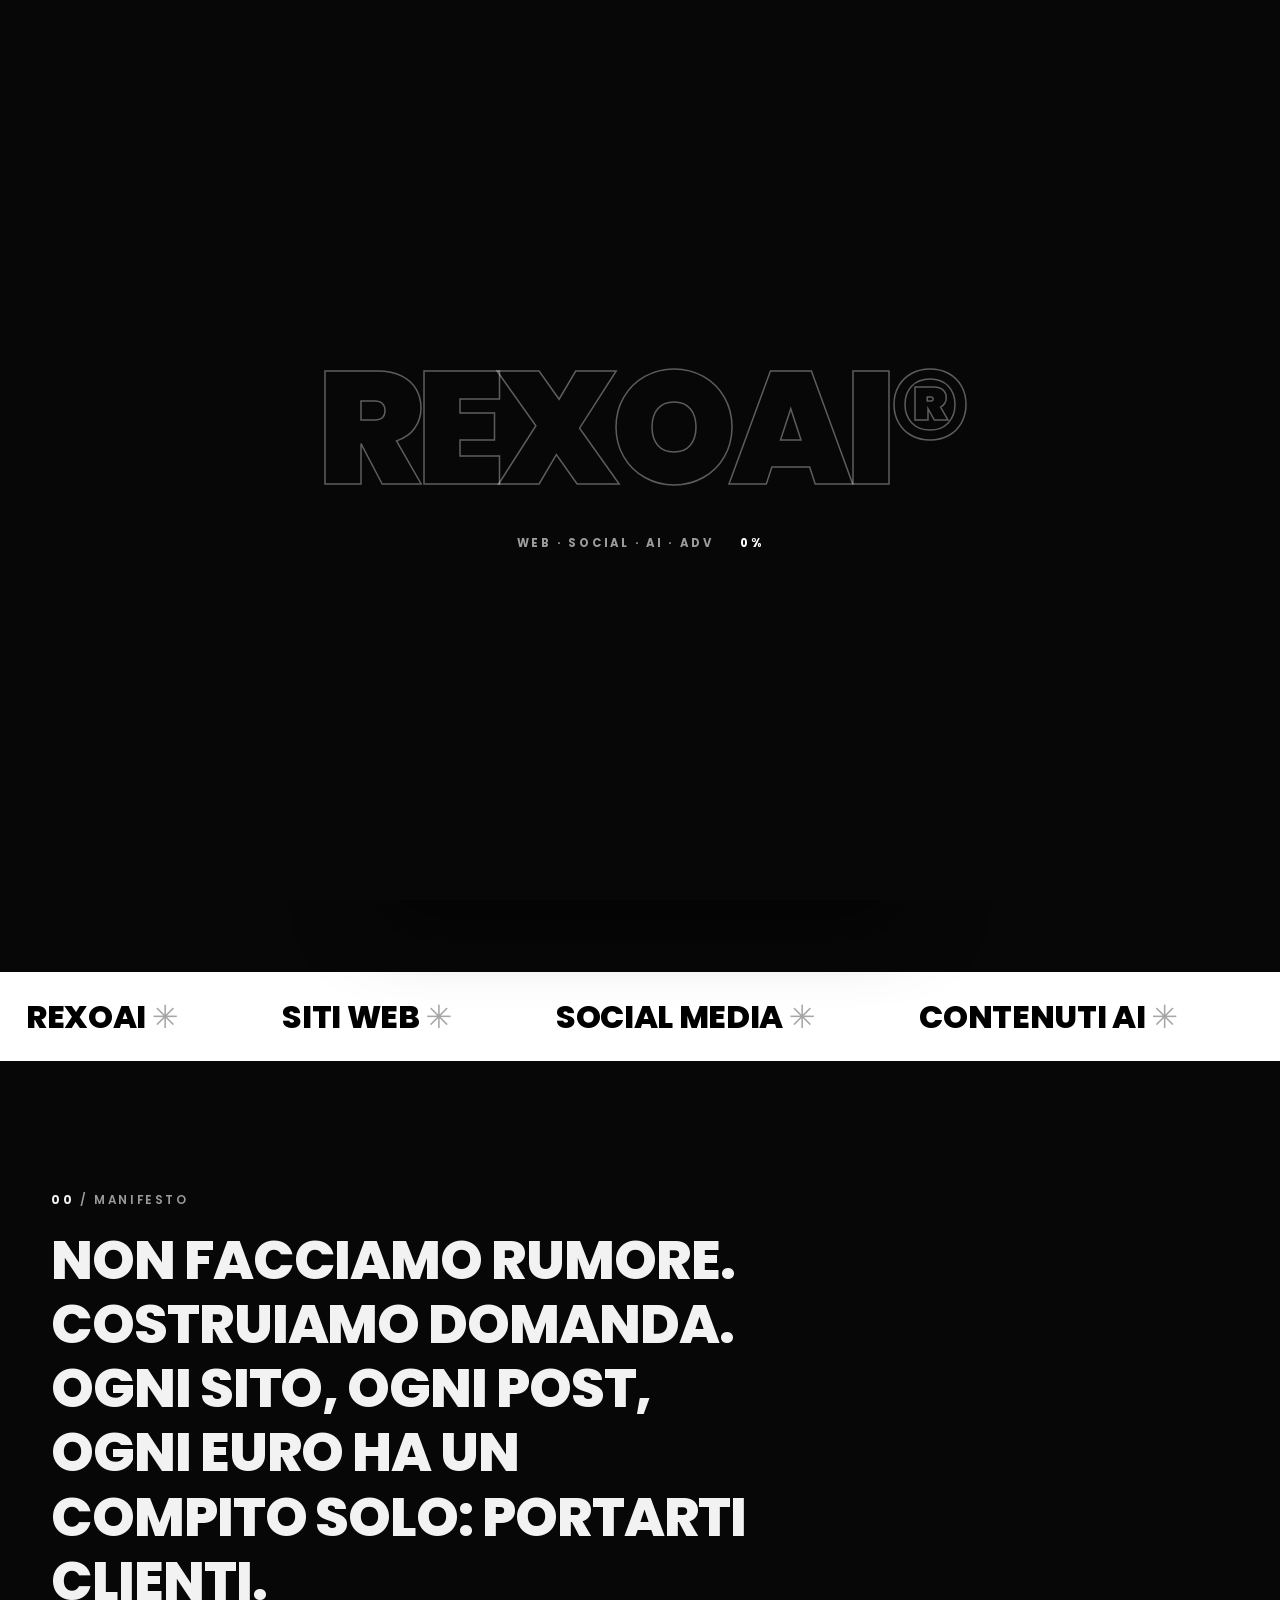
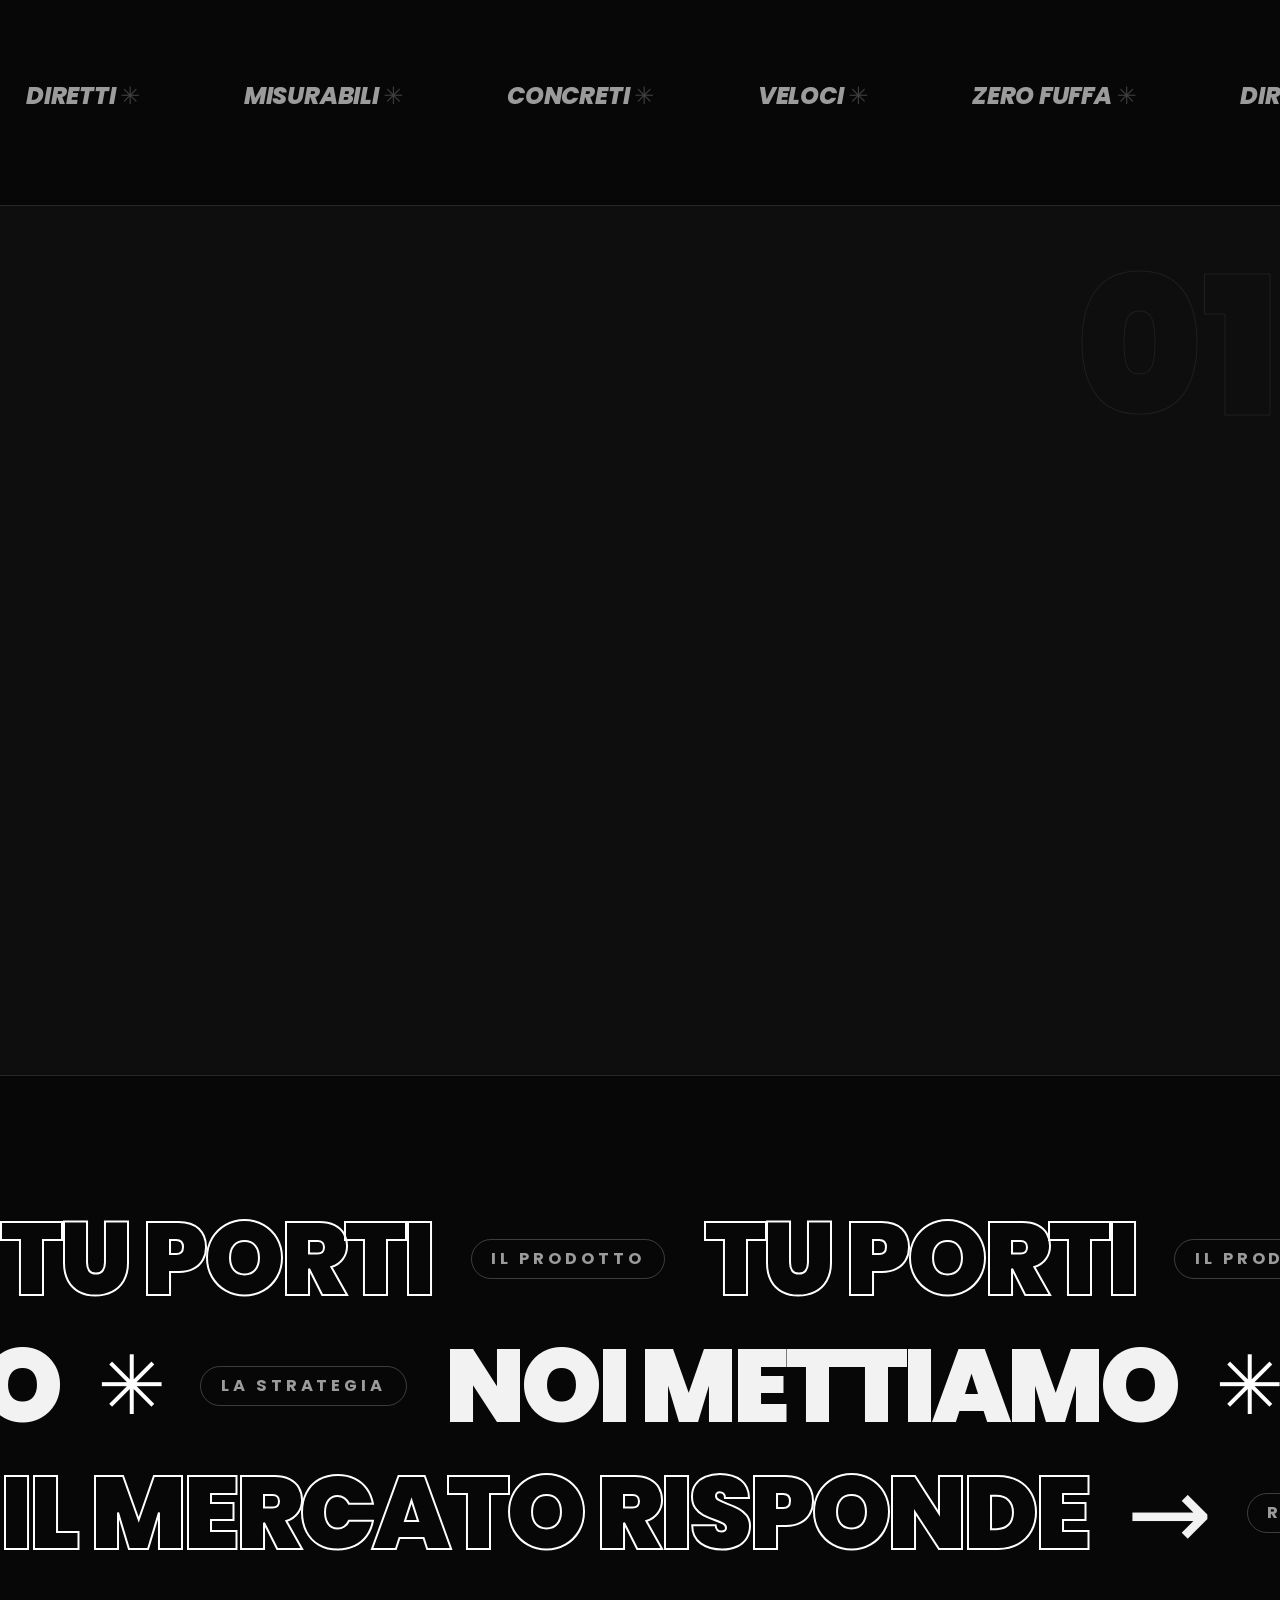
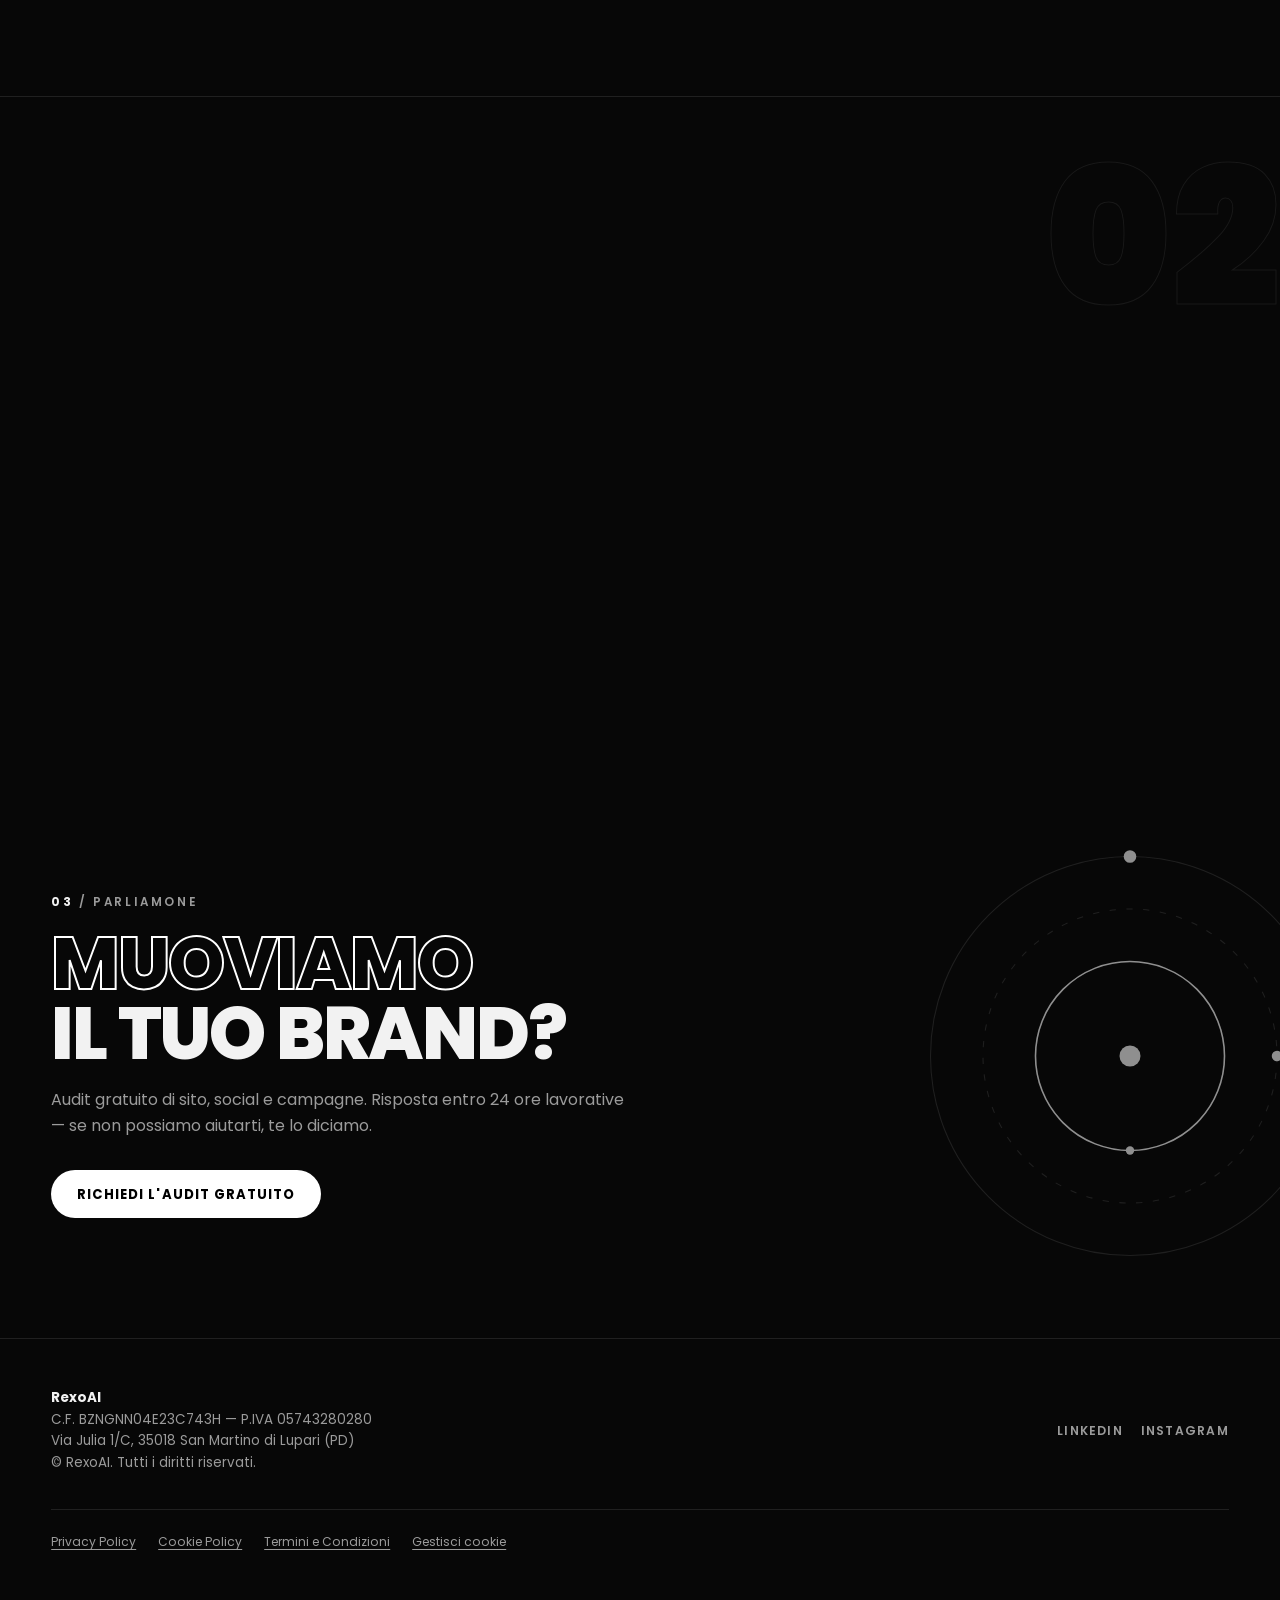
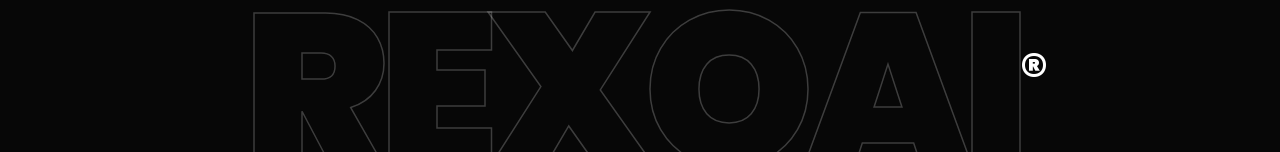
==== commit 1415c950: "Add files via upload" ====
--- a/index.html
+++ b/index.html
@@ -3,613 +3,81 @@
 <head>
 <meta charset="UTF-8">
 <meta name="viewport" content="width=device-width, initial-scale=1.0">
-<title>RexoAI® — Siti web, social, contenuti AI e advertising che porta clienti</title>
-<meta name="description" content="RexoAI costruisce siti che convertono, gestisce i social, genera contenuti con l'AI e porta clienti con Google Ads e Meta Ads. Un solo partner, risultati misurabili.">
+<title>RexoAI® — Agenzia digital: siti web, social, contenuti AI e ADV</title>
+<meta name="description" content="RexoAI è l'agenzia digital che muove i brand fermi: siti web che convertono, social media management, contenuti generati con AI e campagne Google Ads e Meta Ads. Audit gratuito.">
+<link rel="canonical" href="https://rexoai.it/">
+<meta name="robots" content="index, follow, max-image-preview:large">
+<meta name="theme-color" content="#070707">
+
+<!-- Open Graph / Twitter -->
+<meta property="og:type" content="website">
+<meta property="og:site_name" content="RexoAI">
+<meta property="og:title" content="RexoAI® — Se non ti vedono, non esisti.">
+<meta property="og:description" content="Siti web, social media, contenuti AI e advertising su Google e Meta. Un solo partner, risultati misurabili.">
+<meta property="og:url" content="https://rexoai.it/">
+<meta property="og:image" content="https://rexoai.it/og-image.png">
+<meta property="og:image:width" content="1200">
+<meta property="og:image:height" content="630">
+<meta property="og:locale" content="it_IT">
+<meta name="twitter:card" content="summary_large_image">
+<meta name="twitter:title" content="RexoAI® — Se non ti vedono, non esisti.">
+<meta name="twitter:description" content="Siti web, social media, contenuti AI e advertising su Google e Meta. Un solo partner, risultati misurabili.">
+<meta name="twitter:image" content="https://rexoai.it/og-image.png">
+
+<!-- Icone -->
+<link rel="icon" href="favicon.svg" type="image/svg+xml">
+<link rel="apple-touch-icon" href="apple-touch-icon.png">
+
+<!-- Font -->
 <link rel="preconnect" href="https://fonts.googleapis.com">
 <link rel="preconnect" href="https://fonts.gstatic.com" crossorigin>
 <link href="https://fonts.googleapis.com/css2?family=Poppins:ital,wght@0,300;0,400;0,500;0,600;0,700;0,800;0,900;1,600;1,800&display=swap" rel="stylesheet">
-<style>
-  /* ============================================================
-     REXOAI® — identità monocroma.
-     Bianco e nero. La tipografia È il brand.
-     ============================================================ */
-  :root{
-    --bg: #070707;
-    --bg-raise: #0E0E0E;
-    --bg-card: #121212;
-    --line: rgba(255,255,255,.10);
-    --line-strong: rgba(255,255,255,.22);
-    --white: #FFFFFF;
-    --text: #F2F2F2;
-    --text-dim: #9B9B9B;
-    --radius: 14px;
-    --maxw: 1180px;
-    --ease: cubic-bezier(.22,.8,.3,1);
-  }
-
-  *{ margin:0; padding:0; box-sizing:border-box; }
-  html{ scroll-behavior:smooth; }
-  html.lock{ overflow:hidden; }
-  html.has-cursor, html.has-cursor *{ cursor:none; }
-  body{
-    font-family:'Poppins', system-ui, sans-serif;
-    background:var(--bg);
-    color:var(--text);
-    line-height:1.6;
-    -webkit-font-smoothing:antialiased;
-    overflow-x:hidden;
-  }
-  ::selection{ background:var(--white); color:#000; }
-
-  .wrap{ width:min(var(--maxw), 92%); margin:0 auto; }
-  section{ padding:110px 0; position:relative; scroll-margin-top:76px; }
-  a{ color:inherit; text-decoration:none; }
-  .lead{ color:var(--text-dim); max-width:58ch; }
-
-  /* ---------- Grana (texture da stampa, monocroma) ---------- */
-  body::after{
-    content:""; position:fixed; inset:0; z-index:998; pointer-events:none;
-    opacity:.05;
-    background-image:url("data:image/svg+xml,%3Csvg xmlns='http://www.w3.org/2000/svg' width='160' height='160'%3E%3Cfilter id='n'%3E%3CfeTurbulence type='fractalNoise' baseFrequency='0.9' numOctaves='2'/%3E%3C/filter%3E%3Crect width='160' height='160' filter='url(%23n)' opacity='0.6'/%3E%3C/svg%3E");
-  }
-
-  /* ============================================================
-     INTRO — il sipario. Il wordmark si riempie da 0 a 100%,
-     poi il nero si alza e rivela il sito. Come l'apertura
-     di un video di presentazione.
-     ============================================================ */
-  #intro{
-    position:fixed; inset:0; z-index:2000;
-    background:var(--bg);
-    display:flex; flex-direction:column;
-    align-items:center; justify-content:center; gap:26px;
-    transition:transform .85s var(--ease);
-  }
-  #intro.done{ transform:translateY(-101%); }
-  .intro-word{
-    position:relative;
-    font-size:clamp(3rem, 13vw, 10rem); font-weight:900;
-    text-transform:uppercase; letter-spacing:-.05em; line-height:1;
-    user-select:none;
-  }
-  .intro-outline{ color:transparent; -webkit-text-stroke:1.5px rgba(255,255,255,.35); }
-  .intro-fill{
-    position:absolute; inset:0; color:var(--white);
-    clip-path:inset(0 100% 0 0);
-  }
-  .intro-meta{
-    display:flex; gap:18px; align-items:center;
-    font-size:.72rem; font-weight:700; letter-spacing:.24em;
-    text-transform:uppercase; color:var(--text-dim);
-  }
-  .intro-meta b{ color:var(--white); font-variant-numeric:tabular-nums; min-width:4ch; text-align:right; }
-
-  /* ---------- Barra di avanzamento scroll ---------- */
-  #progress{
-    position:fixed; top:0; left:0; height:3px; width:0;
-    background:var(--white); z-index:1000;
-  }
-
-  /* ---------- Cursore custom (si inverte sulle sezioni bianche) ---------- */
-  #cursor, #cursor-ring{
-    position:fixed; top:0; left:0; border-radius:50%;
-    pointer-events:none; z-index:999;
-    mix-blend-mode:difference;
-    transform:translate(-50%,-50%);
-  }
-  #cursor{ width:10px; height:10px; background:#fff; }
-  #cursor-ring{
-    width:38px; height:38px; border:1px solid rgba(255,255,255,.8);
-    transition:width .25s var(--ease), height .25s var(--ease);
-  }
-  #cursor-ring.grow{ width:70px; height:70px; }
-
-  /* ---------- Identità tipografica ---------- */
-  .display{ text-transform:uppercase; font-weight:800; letter-spacing:-.03em; line-height:.95; }
-  .outline{ color:transparent; -webkit-text-stroke:2px var(--white); }
-  h2{
-    text-transform:uppercase; font-weight:800;
-    font-size:clamp(1.8rem, 4.2vw, 3rem);
-    letter-spacing:-.02em; line-height:1.04; margin-bottom:16px;
-  }
-  h3{ font-weight:700; line-height:1.2; letter-spacing:-.01em; }
-  .eyebrow{
-    display:block; font-size:.74rem; font-weight:600;
-    letter-spacing:.22em; text-transform:uppercase;
-    color:var(--text-dim); margin-bottom:18px;
-  }
-  .eyebrow b{ color:var(--text); font-weight:700; }
-  .ghost{
-    position:absolute; top:46px; right:0;
-    font-size:clamp(6rem, 15vw, 12rem); font-weight:900; line-height:1;
-    color:transparent; -webkit-text-stroke:1px rgba(255,255,255,.07);
-    pointer-events:none; user-select:none;
-  }
-  /* Asterisco che ruota — il segno ricorrente del brand */
-  .ast{
-    display:inline-block; font-style:normal;
-    animation:spin 7s linear infinite;
-    transform-origin:50% 52%;
-  }
-  @keyframes spin{ to{ transform:rotate(360deg); } }
-
-  /* ---------- Animazioni 3D di base ---------- */
-  .fade{
-    opacity:0;
-    transform:perspective(1000px) rotateX(9deg) translateY(34px);
-    transform-origin:50% 100%;
-    transition:opacity .8s var(--ease), transform .8s var(--ease);
-    will-change:transform, opacity;
-  }
-  .fade.show{ opacity:1; transform:perspective(1000px) rotateX(0) translateY(0); }
-
-  [data-tilt]{
-    transform-style:preserve-3d;
-    transition:transform .25s ease, border-color .25s ease, box-shadow .25s ease;
-  }
-  [data-tilt] > *{ transform:translateZ(18px); }
-
-  @media (prefers-reduced-motion: reduce){
-    html{ scroll-behavior:auto; }
-    .fade{ opacity:1; transform:none; transition:none; }
-    .panel, .panel::after, .scene-pivot, .step-num, .flip-inner,
-    .case-bar i, .marquee-track, .line span, .ast{ animation:none !important; transition:none !important; }
-    .panel{ transform:var(--order) !important; opacity:1 !important; }
-    .panel::after{ opacity:1 !important; }
-    .case-bar i{ width:var(--w) !important; }
-    .line span{ transform:none !important; }
-    #cursor, #cursor-ring, #intro{ display:none !important; }
-    .spot-reveal{ -webkit-mask-image:none !important; mask-image:none !important; }
-    .kin-line{ transform:none !important; }
-    .manifesto .w{ color:var(--text) !important; }
-  }
-
-  /* ---------- Navbar ---------- */
-  header{
-    position:sticky; top:0; z-index:50;
-    background:rgba(7,7,7,.85);
-    backdrop-filter:blur(12px);
-    border-bottom:1px solid var(--line);
-  }
-  .nav{ display:flex; align-items:center; justify-content:space-between; height:70px; }
-  .logo{ display:flex; align-items:center; gap:6px; font-weight:800; font-size:1.15rem; letter-spacing:.02em; text-transform:uppercase; }
-  .logo sup{ font-size:.55rem; color:var(--text-dim); }
-  .nav-right{ display:flex; align-items:center; gap:14px; }
-  .nav-burger{
-    display:none; width:42px; height:42px;
-    background:transparent; border:1px solid var(--line-strong); border-radius:10px;
-    cursor:pointer; flex-direction:column; align-items:center; justify-content:center; gap:5px;
-  }
-  .nav-burger span{
-    display:block; width:18px; height:2px; background:var(--white);
-    transition:transform .3s var(--ease), opacity .3s;
-  }
-  .nav-burger.open span:nth-child(1){ transform:translateY(7px) rotate(45deg); }
-  .nav-burger.open span:nth-child(2){ opacity:0; }
-  .nav-burger.open span:nth-child(3){ transform:translateY(-7px) rotate(-45deg); }
-  .mobile-menu{ display:none; }
-  .nav-links{ display:flex; gap:26px; font-size:.78rem; font-weight:600; letter-spacing:.12em; text-transform:uppercase; color:var(--text-dim); }
-  .nav-links a{ position:relative; padding:4px 0; }
-  .nav-links a::after{
-    content:""; position:absolute; left:0; bottom:0; height:1px; width:100%;
-    background:var(--white); transform:scaleX(0); transform-origin:right;
-    transition:transform .35s var(--ease);
-  }
-  .nav-links a:hover{ color:var(--text); }
-  .nav-links a:hover::after{ transform:scaleX(1); transform-origin:left; }
-  .btn{
-    display:inline-block; background:var(--white); color:#000;
-    font-weight:700; font-size:.82rem; letter-spacing:.08em; text-transform:uppercase;
-    padding:12px 24px; border-radius:999px; border:none; cursor:pointer;
-    transition:box-shadow .15s ease;
-    will-change:transform;
-  }
-  .btn:hover{ box-shadow:0 10px 30px rgba(255,255,255,.18); }
-  .btn-ghost{ background:transparent; color:var(--text); border:1px solid var(--line-strong); }
-  .btn-ghost:hover{ border-color:var(--white); box-shadow:none; }
-
-  /* ---------- Hero ---------- */
-  .hero{ padding:96px 0 70px; position:relative; overflow:hidden; }
-  .hero::before{
-    content:""; position:absolute; inset:0; pointer-events:none;
-    background:radial-gradient(700px 380px at 70% 12%, rgba(255,255,255,.06), transparent 70%);
-  }
-  .hero h1{ font-size:clamp(3rem, 10vw, 8.2rem); margin-bottom:34px; }
-  .line{ display:block; overflow:hidden; }
-  .line span{
-    display:inline-block; transform:translateY(112%);
-    animation:rise 1s var(--ease) forwards;
-  }
-  /* Le righe partono quando il sipario dell'intro si è alzato */
-  .line:nth-child(1) span{ animation-delay:1.45s; }
-  .line:nth-child(2) span{ animation-delay:1.57s; }
-  .line:nth-child(3) span{ animation-delay:1.69s; }
-  @keyframes rise{ to{ transform:translateY(0); } }
-  .hero-sub{ display:grid; grid-template-columns:1.05fr .95fr; gap:56px; align-items:center; }
-  .hero .lead{ font-size:1.06rem; margin-bottom:30px; }
-  .hero-cta{ display:flex; gap:14px; flex-wrap:wrap; }
-
-  /* ---------- Scena 3D "canali sparsi → strategia coordinata" ---------- */
-  .scene{
-    perspective:1300px; height:420px;
-    display:flex; flex-direction:column;
-    align-items:center; justify-content:center; position:relative;
-  }
-  .scene-stage{ will-change:transform; }
-  .scene-pivot{
-    position:relative; width:300px; height:330px;
-    transform-style:preserve-3d;
-    animation:pivot 18s ease-in-out infinite;
-  }
-  @keyframes pivot{
-    0%,100%{ transform:rotateX(14deg) rotateY(-14deg); }
-    50%    { transform:rotateX(10deg) rotateY(14deg); }
-  }
-  .panel{
-    position:absolute; left:0; top:0; width:300px; height:54px;
-    display:flex; align-items:center; justify-content:space-between;
-    padding:0 18px;
-    background:var(--bg-card); border:1px solid var(--line-strong);
-    border-radius:10px;
-    font-size:.8rem; font-weight:600; letter-spacing:.06em; text-transform:uppercase;
-    color:var(--text);
-    box-shadow:0 20px 50px rgba(0,0,0,.6);
-    backface-visibility:hidden;
-    animation:assemble 9s cubic-bezier(.6,.05,.2,1) infinite;
-  }
-  .panel::after{
-    content:"✓"; font-weight:700; color:var(--white); opacity:0;
-    animation:check 9s ease infinite;
-  }
-  .panel:nth-child(1){ --order:translate3d(0,   0px, 40px);  --chaos:translate3d(-130px,-150px,140px) rotateX(38deg) rotateY(-30deg) rotateZ(-14deg); }
-  .panel:nth-child(2){ --order:translate3d(0,  68px, 20px);  --chaos:translate3d(150px,-90px,-90px)  rotateX(-26deg) rotateY(42deg) rotateZ(10deg); }
-  .panel:nth-child(3){ --order:translate3d(0, 136px,  0px);  --chaos:translate3d(-160px,60px,-130px) rotateX(20deg) rotateY(-46deg) rotateZ(16deg); }
-  .panel:nth-child(4){ --order:translate3d(0, 204px,-20px);  --chaos:translate3d(120px,150px,110px)  rotateX(-34deg) rotateY(24deg) rotateZ(-10deg); }
-  .panel:nth-child(5){ --order:translate3d(0, 272px,-40px);  --chaos:translate3d(20px,-40px,-170px)  rotateX(44deg) rotateY(-20deg) rotateZ(8deg); }
-  .panel:nth-child(1){ animation-delay:0s; }    .panel:nth-child(1)::after{ animation-delay:0s; }
-  .panel:nth-child(2){ animation-delay:.12s; }  .panel:nth-child(2)::after{ animation-delay:.12s; }
-  .panel:nth-child(3){ animation-delay:.24s; }  .panel:nth-child(3)::after{ animation-delay:.24s; }
-  .panel:nth-child(4){ animation-delay:.36s; }  .panel:nth-child(4)::after{ animation-delay:.36s; }
-  .panel:nth-child(5){ animation-delay:.48s; }  .panel:nth-child(5)::after{ animation-delay:.48s; }
-  @keyframes assemble{
-    0%, 12%  { transform:var(--chaos); opacity:.85; border-color:var(--line); }
-    34%, 78% { transform:var(--order); opacity:1;   border-color:var(--line-strong); }
-    96%,100% { transform:var(--chaos); opacity:.85; border-color:var(--line); }
-  }
-  @keyframes check{
-    0%, 30%  { opacity:0; transform:scale(.5); }
-    40%, 76% { opacity:1; transform:scale(1); }
-    92%,100% { opacity:0; transform:scale(.5); }
-  }
-  .scene-caption{
-    position:absolute; bottom:0;
-    font-size:.74rem; letter-spacing:.16em; text-transform:uppercase;
-    color:var(--text-dim); text-align:center;
-  }
-  .scene-caption b{ color:var(--text); font-weight:700; }
-
-  /* ---------- Marquee ---------- */
-  .marquee{
-    overflow:hidden; white-space:nowrap;
-    border-top:1px solid var(--line); border-bottom:1px solid var(--line);
-    padding:18px 0; user-select:none;
-  }
-  .marquee-track{ display:inline-flex; animation:scrollX 26s linear infinite; }
-  .marquee:hover .marquee-track{ animation-play-state:paused; }
-  .marquee span{
-    font-size:clamp(1.2rem, 2.6vw, 2rem); font-weight:800;
-    text-transform:uppercase; letter-spacing:-.01em;
-    padding:0 26px; flex-shrink:0;
-  }
-  .marquee span i{ font-style:normal; color:var(--text-dim); padding-right:52px; }
-  .marquee.inv{ background:var(--white); border-color:var(--white); }
-  .marquee.inv span{ color:#000; }
-  .marquee.inv span i{ color:rgba(0,0,0,.35); }
-  .marquee.hollow span{ color:transparent; -webkit-text-stroke:1.5px var(--white); }
-  .marquee.hollow span i{ -webkit-text-stroke:1.5px rgba(255,255,255,.3); }
-  .marquee.adj{ border:none; padding:10px 0; }
-  .marquee.adj span{ font-style:italic; font-weight:800; font-size:clamp(1rem, 2vw, 1.5rem); color:var(--text-dim); }
-  .marquee.adj span i{ font-style:normal; color:var(--line-strong); }
-  .marquee.adj .marquee-track{ animation-duration:20s; animation-direction:reverse; }
-  @keyframes scrollX{ to{ transform:translateX(-50%); } }
-
-  /* ============================================================
-     MANIFESTO — dichiarazione a tutto schermo.
-     Le parole si accendono una a una mentre scorri:
-     il testo si "stampa" sotto i tuoi occhi.
-     ============================================================ */
-  .manifesto{ padding:150px 0 90px; }
-  .manifesto p{
-    font-size:clamp(1.7rem, 4.6vw, 3.4rem);
-    font-weight:800; text-transform:uppercase;
-    letter-spacing:-.02em; line-height:1.18;
-    max-width:20ch;
-  }
-  .manifesto .w{ color:rgba(255,255,255,.13); transition:color .3s ease; }
-  .manifesto .w.on{ color:var(--white); }
-  .manifesto .w.dim.on{ color:var(--text-dim); }
-
-  /* ---------- Problema ---------- */
-  .problema{ background:var(--bg-raise); border-top:1px solid var(--line); border-bottom:1px solid var(--line); }
-  .prob-grid{ display:grid; grid-template-columns:repeat(3,1fr); gap:22px; margin-top:44px; perspective:1200px; }
-  .prob-card{
-    background:var(--bg-card); border:1px solid var(--line);
-    border-radius:var(--radius); padding:28px;
-  }
-  .prob-card:hover{ border-color:var(--line-strong); box-shadow:0 24px 50px rgba(0,0,0,.5); }
-  .prob-card strong{ display:block; font-size:1.05rem; margin-bottom:8px; }
-  .prob-card p{ color:var(--text-dim); font-size:.94rem; }
-
-  /* ---------- Come lavoriamo ---------- */
-  .steps{ margin-top:48px; display:grid; perspective:900px; }
-  .step{
-    display:grid; grid-template-columns:90px 1fr; gap:24px;
-    padding:32px 0; border-bottom:1px solid var(--line);
-  }
-  .step:first-child{ border-top:1px solid var(--line); }
-  .step-num{
-    font-weight:900; font-size:2rem; color:transparent;
-    -webkit-text-stroke:1.5px var(--white);
-    font-variant-numeric:tabular-nums;
-    transform:rotateY(90deg); transform-origin:left center;
-    transition:transform .7s var(--ease) .25s;
-    will-change:transform;
-  }
-  .step.show .step-num{ transform:rotateY(0); }
-  .step h3{ font-size:1.15rem; margin-bottom:6px; text-transform:uppercase; letter-spacing:.02em; }
-  .step p{ color:var(--text-dim); font-size:.96rem; max-width:62ch; }
-  .step small{
-    display:block; margin-top:8px; color:var(--text);
-    font-size:.74rem; font-weight:700; letter-spacing:.1em; text-transform:uppercase;
-  }
-
-  /* ---------- Servizi (flip card 3D) ---------- */
-  .servizi{ background:var(--bg-raise); border-top:1px solid var(--line); border-bottom:1px solid var(--line); }
-  .serv-grid{ display:grid; grid-template-columns:repeat(2,1fr); gap:22px; margin-top:44px; }
-  .flip{ perspective:1100px; min-height:290px; cursor:pointer; }
-  .flip-inner{
-    position:relative; width:100%; height:100%; min-height:290px;
-    transform-style:preserve-3d;
-    transition:transform .7s var(--ease);
-  }
-  .flip:hover .flip-inner,
-  .flip.flipped .flip-inner,
-  .flip:focus-within .flip-inner{ transform:rotateY(180deg); }
-  .flip-face{
-    position:absolute; inset:0; backface-visibility:hidden;
-    background:var(--bg-card); border:1px solid var(--line);
-    border-radius:var(--radius); padding:32px;
-    display:flex; flex-direction:column;
-  }
-  .flip-front h3{ font-size:1.3rem; text-transform:uppercase; letter-spacing:.01em; margin-bottom:12px; }
-  .flip-front h3 b{ display:block; font-size:.7rem; font-weight:700; letter-spacing:.2em; color:var(--text-dim); margin-bottom:8px; }
-  .flip-front p{ color:var(--text-dim); font-size:.94rem; }
-  .flip-hint{
-    margin-top:auto; font-size:.7rem; font-weight:700;
-    letter-spacing:.14em; text-transform:uppercase; color:var(--text-dim);
-  }
-  .flip-back{
-    transform:rotateY(180deg);
-    border-color:var(--line-strong);
-    background:linear-gradient(145deg, #181818, #0D0D0D);
-  }
-  .flip-back h4{
-    font-size:.7rem; font-weight:700; letter-spacing:.2em;
-    text-transform:uppercase; color:var(--text-dim); margin-bottom:16px;
-  }
-  .flip-back ul{ list-style:none; display:grid; gap:10px; font-size:.92rem; }
-  .flip-back li::before{ content:"— "; color:var(--text-dim); }
-
-  /* ---------- Case studies (sezione invertita) ---------- */
-  .invert{ background:var(--white); color:#000; }
-  .invert .eyebrow{ color:rgba(0,0,0,.45); }
-  .invert .eyebrow b{ color:#000; }
-  .invert .lead{ color:rgba(0,0,0,.55); }
-  .invert .ghost{ -webkit-text-stroke:1px rgba(0,0,0,.08); }
-  .case-grid{ display:grid; grid-template-columns:repeat(3,1fr); gap:22px; margin-top:44px; perspective:1200px; }
-  .case-card{
-    background:var(--white); border:1.5px solid #000;
-    border-radius:var(--radius); padding:28px;
-    display:flex; flex-direction:column; gap:14px;
-    box-shadow:6px 6px 0 #000;
-    transition:transform .25s ease, box-shadow .25s ease;
-  }
-  .case-card:hover{ box-shadow:10px 10px 0 #000; }
-  .case-tag{
-    align-self:flex-start;
-    font-size:.66rem; font-weight:700; letter-spacing:.14em; text-transform:uppercase;
-    color:#fff; background:#000;
-    padding:5px 12px; border-radius:999px;
-  }
-  .case-card h3{ font-size:1.06rem; }
-  .case-card > p{ color:rgba(0,0,0,.55); font-size:.9rem; flex-grow:1; }
-  .case-metrics{ display:flex; gap:26px; }
-  .case-metrics b{
-    display:block; font-size:1.9rem; font-weight:900; color:#000;
-    font-variant-numeric:tabular-nums; letter-spacing:-.03em; line-height:1.1;
-  }
-  .case-metrics em{ font-style:normal; font-size:.72rem; font-weight:600; letter-spacing:.06em; text-transform:uppercase; color:rgba(0,0,0,.45); }
-  .case-bar{ height:5px; border-radius:999px; background:rgba(0,0,0,.12); overflow:hidden; }
-  .case-bar i{
-    display:block; height:100%; width:0; background:#000; border-radius:999px;
-    transition:width 1.4s var(--ease) .4s;
-  }
-  .case-card.show .case-bar i{ width:var(--w); }
-  .case-note{ margin-top:20px; font-size:.78rem; color:rgba(0,0,0,.45); }
-
-  /* ============================================================
-     EQUAZIONE CINETICA — tre righe giganti che scorrono
-     in direzioni opposte mentre scrolli. La formula del brand.
-     ============================================================ */
-  .kinetic{
-    padding:130px 0; overflow:hidden;
-    border-bottom:1px solid var(--line);
-  }
-  .kin-line{
-    display:flex; align-items:center; gap:3vw;
-    white-space:nowrap;
-    font-size:clamp(2.4rem, 8vw, 6.5rem);
-    font-weight:900; text-transform:uppercase;
-    letter-spacing:-.04em; line-height:1.12;
-    will-change:transform;
-    padding:6px 0;
-  }
-  .kin-line small{
-    font-size:.16em; font-weight:700; letter-spacing:.24em;
-    color:var(--text-dim); align-self:center;
-    border:1px solid var(--line-strong); border-radius:999px;
-    padding:.6em 1.2em; white-space:nowrap;
-  }
-  .kin-line .ast{ font-size:.8em; -webkit-text-stroke:0; color:var(--white); }
-  .kin-line .arrow{ font-weight:300; }
-
-  /* ============================================================
-     SPOTLIGHT — la frase nascosta nel buio.
-     Si legge solo dove punti il cursore: la visibilità
-     è esattamente il mestiere di REXOAI.
-     ============================================================ */
-  .spot{
-    padding:160px 0; background:#000;
-    border-top:1px solid var(--line); border-bottom:1px solid var(--line);
-    position:relative; overflow:hidden;
-  }
-  .spot-stage{ position:relative; text-align:center; }
-  .spot-ghost, .spot-reveal{
-    font-size:clamp(2.6rem, 8.5vw, 7rem);
-    font-weight:900; text-transform:uppercase;
-    letter-spacing:-.04em; line-height:1.02;
-    user-select:none;
-  }
-  .spot-ghost{ color:transparent; -webkit-text-stroke:1px rgba(255,255,255,.10); }
-  .spot-reveal{
-    position:absolute; inset:0; color:var(--white);
-    -webkit-mask-image:radial-gradient(circle 200px at var(--mx,50%) var(--my,50%), #000 35%, transparent 72%);
-    mask-image:radial-gradient(circle 200px at var(--mx,50%) var(--my,50%), #000 35%, transparent 72%);
-  }
-  .spot-caption{
-    margin-top:54px; text-align:center;
-    font-size:.74rem; font-weight:700; letter-spacing:.22em;
-    text-transform:uppercase; color:var(--text-dim);
-  }
-
-  /* ---------- Testimonianze ---------- */
-  .testi-grid{ display:grid; grid-template-columns:repeat(3,1fr); gap:22px; margin-top:44px; perspective:1200px; }
-  .testi-card{
-    background:var(--bg-card); border:1px solid var(--line);
-    border-radius:var(--radius); padding:28px;
-    display:flex; flex-direction:column; gap:18px;
-  }
-  .testi-card:hover{ border-color:var(--line-strong); box-shadow:0 24px 50px rgba(0,0,0,.5); }
-  .testi-card blockquote{ font-size:.96rem; color:var(--text); }
-  .testi-card blockquote::before{ content:"“"; color:var(--white); font-size:1.6rem; line-height:0; margin-right:4px; }
-  .testi-who{ font-size:.84rem; color:var(--text-dim); }
-  .testi-who b{ color:var(--text); display:block; }
-
-  /* ---------- CTA finale + form ---------- */
-  .contatti{ background:linear-gradient(180deg, var(--bg-raise), var(--bg)); }
-  .cta-grid{ display:grid; grid-template-columns:1fr 1fr; gap:56px; align-items:start; perspective:1200px; }
-  .contatti h2{ font-size:clamp(2rem, 5vw, 3.6rem); }
-  form{
-    background:var(--bg-card); border:1px solid var(--line);
-    border-radius:var(--radius); padding:34px;
-    display:grid; gap:16px;
-  }
-  label{ font-size:.74rem; font-weight:600; letter-spacing:.08em; text-transform:uppercase; color:var(--text-dim); display:grid; gap:7px; }
-  input, textarea{
-    font-family:inherit; font-size:.95rem; color:var(--text);
-    background:var(--bg-raise); border:1px solid var(--line);
-    border-radius:10px; padding:12px 14px; width:100%;
-  }
-  input:focus, textarea:focus{ outline:2px solid var(--white); outline-offset:0; border-color:transparent; }
-  textarea{ resize:vertical; min-height:110px; }
-  .form-msg{ font-size:.88rem; color:var(--white); display:none; }
-
-  /* ---------- Footer con wordmark gigante ---------- */
-  footer{
-    border-top:1px solid var(--line);
-    padding:48px 0 0; font-size:.84rem; color:var(--text-dim);
-    overflow:hidden;
-  }
-  .foot{ display:flex; justify-content:space-between; align-items:center; gap:20px; flex-wrap:wrap; padding-bottom:36px; }
-  .foot-social{ display:flex; gap:18px; font-size:.76rem; font-weight:600; letter-spacing:.1em; text-transform:uppercase; }
-  .foot-social a:hover{ color:var(--white); }
-  .foot-legal{
-    display:flex; gap:8px 22px; flex-wrap:wrap;
-    padding-bottom:30px; font-size:.76rem;
-    border-top:1px solid var(--line); padding-top:22px;
-  }
-  .foot-legal a{ text-decoration:underline; text-underline-offset:3px; }
-  .foot-legal a:hover{ color:var(--white); }
-  .foot-mark{
-    display:block; text-align:center;
-    font-size:clamp(4rem, 17vw, 14rem); font-weight:900;
-    text-transform:uppercase; letter-spacing:-.05em; line-height:.78;
-    color:transparent; -webkit-text-stroke:1.5px rgba(255,255,255,.22);
-    user-select:none;
-    transform:translateY(14%);
-    transition:color .5s ease;
-  }
-  .foot-mark:hover{ color:var(--white); }
-  .foot-mark b{ -webkit-text-stroke:0; color:var(--white); font-size:.25em; vertical-align:super; }
-
-  /* ---------- Responsive / smartphone ---------- */
-  @media (max-width: 880px){
-    section{ padding:64px 0; scroll-margin-top:72px; }
-    .nav-links{ display:none; }
-    .nav-burger{ display:flex; }
-    .mobile-menu{
-      display:flex; flex-direction:column;
-      position:fixed; top:70px; left:0; right:0; bottom:0; z-index:49;
-      background:rgba(7,7,7,.97); backdrop-filter:blur(10px);
-      padding:26px 6% 40px; overflow-y:auto;
-      transform:translateY(-110%); transition:transform .45s var(--ease);
+<link rel="stylesheet" href="style.css">
+
+<!-- Dati strutturati: attività + sito (logo nella scheda Google) -->
+<script type="application/ld+json">
+{
+  "@context": "https://schema.org",
+  "@graph": [
+    {
+      "@type": "ProfessionalService",
+      "@id": "https://rexoai.it/#organization",
+      "name": "RexoAI",
+      "url": "https://rexoai.it/",
+      "logo": { "@type": "ImageObject", "url": "https://rexoai.it/logo.png", "width": 512, "height": 512 },
+      "image": "https://rexoai.it/og-image.png",
+      "description": "Agenzia digital: siti web, social media management, contenuti generati con AI, campagne Google Ads e Meta Ads.",
+      "email": "info@rexoai.it",
+      "vatID": "IT05743280280",
+      "taxID": "BZNGNN04E23C743H",
+      "address": {
+        "@type": "PostalAddress",
+        "streetAddress": "Via Julia 1/C",
+        "addressLocality": "San Martino di Lupari",
+        "postalCode": "35018",
+        "addressRegion": "PD",
+        "addressCountry": "IT"
+      },
+      "areaServed": "IT",
+      "priceRange": "€€",
+      "sameAs": [
+        "https://www.instagram.com/rexoai.it",
+        "https://www.linkedin.com/company/rexoai"
+      ]
+    },
+    {
+      "@type": "WebSite",
+      "@id": "https://rexoai.it/#website",
+      "url": "https://rexoai.it/",
+      "name": "RexoAI",
+      "publisher": { "@id": "https://rexoai.it/#organization" },
+      "inLanguage": "it-IT"
     }
-    .mobile-menu.open{ transform:none; }
-    .mobile-menu a{
-      font-size:1.5rem; font-weight:800; text-transform:uppercase;
-      letter-spacing:-.01em; padding:16px 0;
-      border-bottom:1px solid var(--line);
-    }
-    .mobile-menu a.btn{
-      font-size:.85rem; text-align:center; border-bottom:none;
-      margin-top:26px; padding:15px 24px;
-    }
-    .hero{ padding:54px 0 44px; }
-    .hero h1{ font-size:clamp(2.2rem, 11.5vw, 3.4rem); margin-bottom:26px; }
-    .hero-sub, .cta-grid{ grid-template-columns:1fr; gap:38px; }
-    .hero-cta{ flex-direction:column; align-items:stretch; }
-    .hero-cta .btn{ text-align:center; padding:15px 24px; }
-    .prob-grid, .testi-grid, .case-grid{ grid-template-columns:1fr; }
-    .serv-grid{ grid-template-columns:1fr; }
-    .step{ grid-template-columns:58px 1fr; gap:14px; }
-    .step-num{ font-size:1.5rem; }
-    .scene{ height:340px; }
-    .scene-pivot{ width:240px; height:290px; transform:scale(.84); }
-    .panel{ width:240px; height:50px; font-size:.74rem; }
-    .ghost{ display:none; }
-    .manifesto{ padding:84px 0 50px; }
-    .manifesto p{ max-width:none; }
-    .kinetic{ padding:70px 0; }
-    .kin-line{ font-size:clamp(1.8rem, 9.5vw, 3rem); gap:5vw; }
-    .kin-line small{ display:none; }
-    .spot{ padding:96px 0; }
-    .spot-caption{ margin-top:36px; }
-    form{ padding:24px; }
-    form .btn{ width:100%; padding:15px 24px; }
-    .foot{ flex-direction:column; align-items:flex-start; gap:24px; }
-    .foot-legal{ gap:10px 18px; }
-    .foot-mark{ -webkit-text-stroke-width:1px; }
-    .marquee{ padding:14px 0; }
-  }
-  @media (max-width: 560px){
-    .nav .btn{ display:none; } /* su schermi piccoli la CTA vive nel menu */
-    .intro-word{ font-size:clamp(2.4rem, 15vw, 4rem); }
-    h2{ font-size:clamp(1.5rem, 7.5vw, 2rem); }
-    .case-metrics b{ font-size:1.6rem; }
-  }
-</style>
+  ]
+}
+</script>
 </head>
-<body>
+<body class="home">
 
 <!-- Sipario d'apertura -->
 <div id="intro" aria-hidden="true">
@@ -625,17 +93,17 @@
 <div id="cursor-ring"></div>
 
 <!-- ================= NAVBAR ================= -->
-<header>
+<header class="site">
   <div class="wrap nav">
-    <a href="#top" class="logo">RexoAI<sup>®</sup></a>
-    <nav class="nav-links">
-      <a href="#problema">Problema</a>
-      <a href="#metodo">Metodo</a>
-      <a href="#servizi">Servizi</a>
-      <a href="#case">Case studies</a>
+    <a href="index.html" class="logo">RexoAI<sup>®</sup></a>
+    <nav class="nav-links" aria-label="Navigazione principale">
+      <a href="servizi.html">Servizi</a>
+      <a href="metodo.html">Metodo</a>
+      <a href="case-studies.html">Case studies</a>
+      <a href="contatti.html">Contatti</a>
     </nav>
     <div class="nav-right">
-      <a href="#contatti" class="btn" data-magnet>Parla con noi</a>
+      <a href="contatti.html" class="btn" data-magnet>Parla con noi</a>
       <button class="nav-burger" id="nav-burger" aria-label="Apri il menu" aria-expanded="false" aria-controls="mobile-menu">
         <span></span><span></span><span></span>
       </button>
@@ -643,28 +111,30 @@
   </div>
 </header>
 <nav class="mobile-menu" id="mobile-menu" aria-label="Menu mobile">
-  <a href="#problema">Problema</a>
-  <a href="#metodo">Metodo</a>
-  <a href="#servizi">Servizi</a>
-  <a href="#case">Case studies</a>
-  <a href="#testimonianze">Clienti</a>
-  <a href="#contatti" class="btn">Parla con noi</a>
+  <a href="index.html">Home</a>
+  <a href="servizi.html">Servizi</a>
+  <a href="metodo.html">Metodo</a>
+  <a href="case-studies.html">Case studies</a>
+  <a href="contatti.html" class="btn">Parla con noi</a>
 </nav>
 
+<main>
 <!-- ================= HERO ================= -->
 <section class="hero" id="top">
   <div class="wrap">
-    <h1 class="display">
-      <span class="line"><span class="outline">I brand fermi</span></span>
-      <span class="line"><span>non vendono.</span></span>
-      <span class="line"><span class="outline">Muoviamo il tuo.</span></span>
-    </h1>
+    <!-- Titolo spotlight: si legge solo sotto la luce del cursore.
+         La visibilità è esattamente il mestiere di RexoAI. -->
+    <div class="spot-stage hero-spot" id="spot-stage">
+      <h1 class="spot-ghost display">Se non ti vedono,<br>non esisti.</h1>
+      <div class="spot-reveal display" id="spot-reveal" aria-hidden="true">Se non ti vedono,<br>non esisti.</div>
+    </div>
+    <p class="hero-hint">Muovi il cursore <i class="ast" style="color:var(--text)">✳</i> Noi accendiamo la luce sul tuo brand</p>
     <div class="hero-sub">
       <div class="fade">
         <p class="lead">RexoAI costruisce siti che convertono, gestisce i tuoi social, genera contenuti con l'AI e porta clienti con Google Ads e Meta Ads. Un solo partner, una sola strategia, risultati che si misurano.</p>
         <div class="hero-cta">
-          <a href="#contatti" class="btn" data-magnet>Richiedi un'analisi gratuita</a>
-          <a href="#case" class="btn btn-ghost" data-magnet>Guarda i risultati</a>
+          <a href="contatti.html" class="btn" data-magnet>Richiedi un'analisi gratuita</a>
+          <a href="case-studies.html" class="btn btn-ghost" data-magnet>Guarda i risultati</a>
         </div>
       </div>
       <div class="scene fade" aria-hidden="true">
@@ -691,13 +161,13 @@
   </div>
 </div>
 
-<!-- ================= MANIFESTO (le parole si accendono allo scroll) ================= -->
-<section class="manifesto" id="manifesto">
+<!-- ================= MANIFESTO ================= -->
+<section class="manifesto" aria-label="Manifesto">
   <div class="wrap">
     <span class="eyebrow"><b>00</b> / Manifesto</span>
-    <p id="manifesto-text">Non facciamo marketing per riempire calendari. Facciamo marketing per vendere. Ogni sito, ogni post, ogni euro di adv ha un solo compito: portare clienti al tuo brand. Il resto è rumore.</p>
-  </div>
-  <div class="marquee adj" aria-hidden="true" style="margin-top:60px;">
+    <p id="manifesto-text">Non facciamo rumore. Costruiamo domanda. Ogni sito, ogni post, ogni euro ha un compito solo: portarti clienti.</p>
+  </div>
+  <div class="marquee adj" aria-hidden="true" style="margin-top:54px;">
     <div class="marquee-track">
       <span>Diretti<i> ✳</i></span><span>Misurabili<i> ✳</i></span><span>Concreti<i> ✳</i></span><span>Veloci<i> ✳</i></span><span>Zero fuffa<i> ✳</i></span>
       <span>Diretti<i> ✳</i></span><span>Misurabili<i> ✳</i></span><span>Concreti<i> ✳</i></span><span>Veloci<i> ✳</i></span><span>Zero fuffa<i> ✳</i></span>
@@ -706,222 +176,41 @@
   </div>
 </section>
 
-<!-- ================= PROBLEMA ================= -->
-<section class="problema" id="problema">
+<!-- ================= INDICE SERVIZI ================= -->
+<section class="problema" aria-label="Cosa facciamo">
   <span class="ghost" aria-hidden="true">01</span>
   <div class="wrap">
     <div class="fade">
-      <span class="eyebrow"><b>01</b> / Il problema</span>
-      <h2>Ogni canale per conto suo<br>non è una strategia.</h2>
-      <p class="lead">Sito fermo da anni, social aggiornati quando avanza tempo, campagne che bruciano budget senza che nessuno sappia dire cosa rendono. Suona familiare?</p>
-    </div>
-    <div class="prob-grid">
-      <div class="prob-card fade" data-tilt>
-        <strong>Il sito non porta clienti</strong>
-        <p>È online, ma è lento, non si trova su Google e nessuno compila il form. Un sito che non converte è un costo, non un investimento.</p>
-      </div>
-      <div class="prob-card fade" data-tilt>
-        <strong>Budget adv bruciato</strong>
-        <p>Campagne lanciate senza strategia, costi per click che salgono e zero tracciamento. Se non sai quanto rende un euro speso, lo stai perdendo.</p>
-      </div>
-      <div class="prob-card fade" data-tilt>
-        <strong>Contenuti? Non c'è tempo</strong>
-        <p>Pubblicare con costanza richiede ore che il tuo team non ha. Risultato: profili fermi, e chi ti cerca trova il vuoto — o i concorrenti.</p>
-      </div>
-    </div>
-  </div>
-</section>
-
-<!-- ================= COME LAVORIAMO ================= -->
-<section id="metodo">
-  <span class="ghost" aria-hidden="true">02</span>
-  <div class="wrap">
-    <div class="fade">
-      <span class="eyebrow"><b>02</b> / Il metodo</span>
-      <h2>Come lavoriamo</h2>
-      <p class="lead">Quattro fasi, scadenze chiare, nessuna sorpresa in fattura.</p>
-    </div>
-    <div class="steps">
-      <div class="step fade">
-        <div class="step-num">01</div>
-        <div>
-          <h3>Audit di partenza</h3>
-          <p>Analizziamo sito, social e campagne attive: dove perdi clienti, dove sprechi budget, cosa fanno meglio i tuoi concorrenti diretti.</p>
-          <small>Durata: 1 settimana — gratuito</small>
-        </div>
-      </div>
-      <div class="step fade">
-        <div class="step-num">02</div>
-        <div>
-          <h3>Strategia con numeri</h3>
-          <p>Ricevi un piano con obiettivi, canali, budget consigliato e KPI: cosa facciamo, quanto costa, cosa ti aspetti di ottenere e quando. Decidi tu se ha senso.</p>
-          <small>Durata: 1 settimana</small>
-        </div>
-      </div>
-      <div class="step fade">
-        <div class="step-num">03</div>
-        <div>
-          <h3>Esecuzione</h3>
-          <p>Sito online, piano editoriale attivo, campagne live. I contenuti li genera l'AI, li supervisiona una persona: velocità senza scivoloni sul tono del brand.</p>
-          <small>Durata: 2–6 settimane a seconda del progetto</small>
-        </div>
-      </div>
-      <div class="step fade">
-        <div class="step-num">04</div>
-        <div>
-          <h3>Ottimizzazione continua</h3>
-          <p>Report mensile con i numeri che contano: lead, vendite, costo per acquisizione. Tagliamo ciò che non rende, scaliamo ciò che funziona.</p>
-          <small>Ogni mese, senza vincoli pluriennali</small>
-        </div>
-      </div>
-    </div>
-  </div>
-</section>
-
-<!-- ================= SERVIZI (flip card 3D) ================= -->
-<section class="servizi" id="servizi">
-  <span class="ghost" aria-hidden="true">03</span>
-  <div class="wrap">
-    <div class="fade">
-      <span class="eyebrow"><b>03</b> / Servizi</span>
-      <h2>Cosa facciamo</h2>
-      <p class="lead">Quattro aree, un'unica regia. Gira le card per vedere cosa ottieni, in concreto.</p>
-    </div>
-    <div class="serv-grid">
-
-      <div class="flip fade" tabindex="0" aria-label="Siti web — gira per i dettagli">
-        <div class="flip-inner">
-          <div class="flip-face flip-front">
-            <h3><b>Area 01</b>Siti web</h3>
-            <p>Siti veloci, trovabili su Google e progettati per una cosa sola: trasformare chi entra in un contatto o in una vendita.</p>
-            <span class="flip-hint">Passa sopra o tocca →</span>
-          </div>
-          <div class="flip-face flip-back">
-            <h4>Cosa ottieni</h4>
-            <ul>
-              <li>Design su misura, niente template riciclati</li>
-              <li>Ottimizzazione SEO e velocità di caricamento</li>
-              <li>Landing page dedicate alle campagne</li>
-              <li>Tracciamento di form, chiamate e vendite</li>
-            </ul>
-          </div>
-        </div>
-      </div>
-
-      <div class="flip fade" tabindex="0" aria-label="Social media management — gira per i dettagli">
-        <div class="flip-inner">
-          <div class="flip-face flip-front">
-            <h3><b>Area 02</b>Social media</h3>
-            <p>Piano editoriale, pubblicazione costante e community gestita. I tuoi profili lavorano anche quando tu non ci pensi.</p>
-            <span class="flip-hint">Passa sopra o tocca →</span>
-          </div>
-          <div class="flip-face flip-back">
-            <h4>Cosa ottieni</h4>
-            <ul>
-              <li>Piano editoriale mensile approvato da te</li>
-              <li>Post, caroselli e reel pronti da pubblicare</li>
-              <li>Risposte a commenti e messaggi</li>
-              <li>Report con crescita e contenuti migliori</li>
-            </ul>
-          </div>
-        </div>
-      </div>
-
-      <div class="flip fade" tabindex="0" aria-label="Contenuti generati con AI — gira per i dettagli">
-        <div class="flip-inner">
-          <div class="flip-face flip-front">
-            <h3><b>Area 03</b>Contenuti AI</h3>
-            <p>Testi, visual e video prodotti con l'AI e rifiniti da persone. Il volume di una redazione, al costo di una frazione.</p>
-            <span class="flip-hint">Passa sopra o tocca →</span>
-          </div>
-          <div class="flip-face flip-back">
-            <h4>Cosa ottieni</h4>
-            <ul>
-              <li>Articoli blog ottimizzati SEO ogni mese</li>
-              <li>Visual e creatività coerenti col brand</li>
-              <li>Video brevi per reel e campagne</li>
-              <li>Revisione umana su ogni contenuto</li>
-            </ul>
-          </div>
-        </div>
-      </div>
-
-      <div class="flip fade" tabindex="0" aria-label="Advertising Google Ads e Meta Ads — gira per i dettagli">
-        <div class="flip-inner">
-          <div class="flip-face flip-front">
-            <h3><b>Area 04</b>ADV — Google &amp; Meta</h3>
-            <p>Campagne che portano richieste e vendite, non solo click. Su Google intercetti chi cerca, su Meta crei la domanda.</p>
-            <span class="flip-hint">Passa sopra o tocca →</span>
-          </div>
-          <div class="flip-face flip-back">
-            <h4>Cosa ottieni</h4>
-            <ul>
-              <li>Campagne Search, Shopping e Performance Max</li>
-              <li>Creatività e audience test su Facebook e Instagram</li>
-              <li>Tracciamento conversioni configurato a regola d'arte</li>
-              <li>Report mensile: spesa, lead, costo per acquisizione</li>
-            </ul>
-          </div>
-        </div>
-      </div>
-
-    </div>
-  </div>
-</section>
-
-<!-- ================= CASE STUDIES (sezione invertita) ================= -->
-<section class="invert" id="case">
-  <span class="ghost" aria-hidden="true">04</span>
-  <div class="wrap">
-    <div class="fade">
-      <span class="eyebrow"><b>04</b> / Case studies</span>
-      <h2>I numeri salgono.<br>Letteralmente.</h2>
-      <p class="lead">Tre progetti, tre settori diversi, stesso metodo. I contatori qui sotto partono da zero quando arrivi — come sono partiti i clienti.</p>
-    </div>
-    <div class="case-grid">
-
-      <article class="case-card fade" data-tilt style="--w:84%">
-        <span class="case-tag">E-commerce · Arredamento</span>
-        <h3>ROAS da 1,8x a 4,2x in 5 mesi con Meta Ads</h3>
-        <p>Creatività rifatte da zero, audience ristrutturate e landing page dedicate per ogni linea di prodotto. Stesso budget, risultato più che raddoppiato.</p>
-        <div class="case-metrics">
-          <div><b><span class="num" data-val="4.2" data-dec="1">0</span>x</b><em>ROAS finale</em></div>
-          <div><b>+<span class="num" data-val="133">0</span>%</b><em>vendite online</em></div>
-        </div>
-        <div class="case-bar"><i></i></div>
-      </article>
-
-      <article class="case-card fade" data-tilt style="--w:72%">
-        <span class="case-tag">Servizi locali · Studio dentistico</span>
-        <h3>Triplicate le richieste di prima visita con Google Ads</h3>
-        <p>Nuovo sito con prenotazione online, campagne Search sulle ricerche locali e tracciamento delle chiamate. Il costo per ogni nuovo paziente è sceso quasi della metà.</p>
-        <div class="case-metrics">
-          <div><b><span class="num" data-val="3" data-dec="0">0</span>x</b><em>richieste di visita</em></div>
-          <div><b>−<span class="num" data-val="45">0</span>%</b><em>costo per lead</em></div>
-        </div>
-        <div class="case-bar"><i></i></div>
-      </article>
-
-      <article class="case-card fade" data-tilt style="--w:64%">
-        <span class="case-tag">Food &amp; wine · Cantina</span>
-        <h3>Da profili fermi a community attiva con contenuti AI</h3>
-        <p>Piano editoriale costante con contenuti generati dall'AI e supervisionati: reel, caroselli e blog. Il tempo interno dedicato ai social è sceso a zero.</p>
-        <div class="case-metrics">
-          <div><b>+<span class="num" data-val="11500" data-sep="1">0</span></b><em>follower in 8 mesi</em></div>
-          <div><b><span class="num" data-val="8" data-dec="0">0</span>h</b><em>risparmiate a settimana</em></div>
-        </div>
-        <div class="case-bar"><i></i></div>
-      </article>
-
-    </div>
-    <p class="case-note fade">I dati si riferiscono a singoli progetti: ogni audit iniziale stima cosa è realistico ottenere nel tuo caso.</p>
+      <span class="eyebrow"><b>01</b> / Cosa facciamo</span>
+      <h2>Quattro aree,<br>un'unica regia.</h2>
+    </div>
+    <nav class="serv-index fade" aria-label="I nostri servizi">
+      <a href="servizi.html#siti-web">
+        <span class="idx">01</span>
+        <span class="name">Siti web<small>Veloci, trovabili su Google, progettati per convertire.</small></span>
+        <span class="arrow">→</span>
+      </a>
+      <a href="servizi.html#social-media">
+        <span class="idx">02</span>
+        <span class="name">Social media<small>Piano editoriale, pubblicazione costante, community gestita.</small></span>
+        <span class="arrow">→</span>
+      </a>
+      <a href="servizi.html#contenuti-ai">
+        <span class="idx">03</span>
+        <span class="name">Contenuti AI<small>Il volume di una redazione, con supervisione umana.</small></span>
+        <span class="arrow">→</span>
+      </a>
+      <a href="servizi.html#adv">
+        <span class="idx">04</span>
+        <span class="name">ADV — Google &amp; Meta<small>Campagne che portano richieste e vendite, non solo click.</small></span>
+        <span class="arrow">→</span>
+      </a>
+    </nav>
   </div>
 </section>
 
 <!-- ================= EQUAZIONE CINETICA ================= -->
-<!-- Tre righe giganti che scorrono in direzioni opposte allo scroll:
-     la formula del lavoro di RexoAI, in movimento. -->
-<section class="kinetic" aria-label="Tu porti il prodotto, noi la strategia, il mercato risponde">
+<section class="kinetic" aria-label="Tu porti il prodotto, noi la strategia, il mercato risponde" style="border-top:none;">
   <div class="kin-line" data-drift="-120">
     <span class="outline">Tu porti</span><small>il prodotto</small><span class="outline">Tu porti</span><small>il prodotto</small><span class="outline">Tu porti</span>
   </div>
@@ -933,88 +222,56 @@
   </div>
 </section>
 
-<!-- ================= TESTIMONIANZE ================= -->
-<section class="problema" id="testimonianze" style="border-top:none;">
-  <span class="ghost" aria-hidden="true">05</span>
+<!-- ================= RISULTATI (teaser) ================= -->
+<section aria-label="Risultati in numeri">
+  <span class="ghost" aria-hidden="true">02</span>
   <div class="wrap">
     <div class="fade">
-      <span class="eyebrow"><b>05</b> / Clienti</span>
-      <h2>Cosa dicono di noi</h2>
-    </div>
-    <div class="testi-grid">
-      <div class="testi-card fade" data-tilt>
-        <blockquote>[Testimonianza placeholder — risultato concreto ottenuto, es. vendite o richieste in più.]</blockquote>
-        <div class="testi-who"><b>Nome Cognome</b>Ruolo, Azienda</div>
-      </div>
-      <div class="testi-card fade" data-tilt>
-        <blockquote>[Testimonianza placeholder — esperienza di lavoro con RexoAI, tempi e chiarezza del processo.]</blockquote>
-        <div class="testi-who"><b>Nome Cognome</b>Ruolo, Azienda</div>
-      </div>
-      <div class="testi-card fade" data-tilt>
-        <blockquote>[Testimonianza placeholder — impatto sul business dopo i primi mesi di collaborazione.]</blockquote>
-        <div class="testi-who"><b>Nome Cognome</b>Ruolo, Azienda</div>
-      </div>
-    </div>
-  </div>
-</section>
-
-<!-- ================= SPOTLIGHT ================= -->
-<!-- La frase si legge solo dove punti il cursore.
-     La visibilità è esattamente il mestiere di RexoAI. -->
-<section class="spot" aria-label="Se non ti vedono, non esisti">
-  <div class="wrap">
-    <div class="spot-stage" id="spot-stage">
-      <div class="spot-ghost">Se non ti vedono,<br>non esisti.</div>
-      <div class="spot-reveal" id="spot-reveal" aria-hidden="true">Se non ti vedono,<br>non esisti.</div>
-    </div>
-    <p class="spot-caption">Muovi il cursore <i class="ast" style="color:var(--text)">✳</i> Noi accendiamo la luce sul tuo brand</p>
-  </div>
-</section>
-
-<!-- Fascia di brand in outline -->
-<div class="marquee hollow" aria-hidden="true">
-  <div class="marquee-track">
-    <span>Parliamone<i> ✳</i></span><span>Audit gratuito<i> ✳</i></span><span>Risposta in 24h<i> ✳</i></span><span>Parliamone<i> ✳</i></span><span>Audit gratuito<i> ✳</i></span><span>Risposta in 24h<i> ✳</i></span>
-    <span>Parliamone<i> ✳</i></span><span>Audit gratuito<i> ✳</i></span><span>Risposta in 24h<i> ✳</i></span><span>Parliamone<i> ✳</i></span><span>Audit gratuito<i> ✳</i></span><span>Risposta in 24h<i> ✳</i></span>
-  </div>
-</div>
-
-<!-- ================= CTA FINALE + FORM ================= -->
-<section class="contatti" id="contatti">
-  <div class="wrap cta-grid">
-    <div class="fade">
-      <span class="eyebrow"><b>06</b> / Contatti</span>
-      <h2 class="display"><span class="outline">Muoviamo</span><br>il tuo brand?</h2>
-      <p class="lead">Compila il form: ti rispondiamo entro 24 ore lavorative con una prima valutazione di sito, social e campagne. L'audit iniziale è gratuito e senza impegno — se non possiamo aiutarti, te lo diciamo.</p>
-    </div>
-    <form id="contact-form" class="fade" novalidate>
-      <input type="text" name="_honey" style="display:none" tabindex="-1" autocomplete="off" aria-hidden="true">
-      <label>Nome e cognome
-        <input type="text" name="nome" required autocomplete="name">
-      </label>
-      <label>Email aziendale
-        <input type="email" name="email" required autocomplete="email">
-      </label>
-      <label>Azienda
-        <input type="text" name="azienda" autocomplete="organization">
-      </label>
-      <label>Di cosa hai bisogno?
-        <textarea name="messaggio" required placeholder="Es. rifare il sito, partire con Meta Ads, gestire i social, produrre contenuti…"></textarea>
-      </label>
-      <button type="submit" class="btn" data-magnet>Richiedi l'audit gratuito</button>
-      <p class="form-msg" id="form-msg">Richiesta inviata. Ti rispondiamo entro 24 ore lavorative.</p>
-    </form>
-  </div>
-</section>
+      <span class="eyebrow"><b>02</b> / Risultati</span>
+      <h2>I numeri salgono.<br>Letteralmente.</h2>
+      <p class="lead">Tre progetti, tre settori, stesso metodo. I contatori partono da zero quando arrivi — come sono partiti i clienti.</p>
+    </div>
+    <div class="stats">
+      <div class="stat fade"><b><span class="num" data-val="4.2" data-dec="1">0</span>x</b><em>ROAS con Meta Ads — e-commerce</em></div>
+      <div class="stat fade"><b><span class="num" data-val="3" data-dec="0">0</span>x</b><em>richieste di visita — Google Ads</em></div>
+      <div class="stat fade"><b>+<span class="num" data-val="11500" data-sep="1">0</span></b><em>follower in 8 mesi — contenuti AI</em></div>
+    </div>
+    <p class="fade" style="margin-top:34px;">
+      <a href="case-studies.html" class="btn btn-ghost" data-magnet>Leggi i case studies →</a>
+    </p>
+  </div>
+</section>
+
+<!-- ================= CTA ================= -->
+<section class="cta-band" aria-label="Contattaci">
+  <svg class="art" viewBox="0 0 400 400" aria-hidden="true">
+    <g class="art-anim-rotate">
+      <circle class="stroke faint" cx="200" cy="200" r="190" stroke-width="1"/>
+      <circle class="stroke faint art-anim-dash" cx="200" cy="200" r="140" stroke-width="1"/>
+      <circle class="stroke" cx="200" cy="200" r="90" stroke-width="1.5"/>
+      <circle class="fill" cx="200" cy="10" r="6"/>
+      <circle class="fill" cx="340" cy="200" r="5"/>
+      <circle class="fill" cx="200" cy="290" r="4"/>
+    </g>
+    <circle class="fill" cx="200" cy="200" r="10"/>
+  </svg>
+  <div class="wrap">
+    <span class="eyebrow"><b>03</b> / Parliamone</span>
+    <h2 class="display"><span class="outline">Muoviamo</span><br>il tuo brand?</h2>
+    <p class="lead">Audit gratuito di sito, social e campagne. Risposta entro 24 ore lavorative — se non possiamo aiutarti, te lo diciamo.</p>
+    <a href="contatti.html" class="btn" data-magnet>Richiedi l'audit gratuito</a>
+  </div>
+</section>
+</main>
 
 <!-- ================= FOOTER ================= -->
-<footer>
+<footer class="site">
   <div class="wrap foot">
     <div>
       <strong style="color:var(--text)">RexoAI</strong><br>
       C.F. BZNGNN04E23C743H — P.IVA 05743280280<br>
       Via Julia 1/C, 35018 San Martino di Lupari (PD)<br>
-      © <span id="year"></span> RexoAI. Tutti i diritti riservati.
+      © <span data-year></span> RexoAI. Tutti i diritti riservati.
     </div>
     <nav class="foot-social" aria-label="Social">
       <a href="https://www.linkedin.com/company/rexoai" target="_blank" rel="noopener">LinkedIn</a>
@@ -1030,302 +287,7 @@
   <span class="foot-mark" aria-hidden="true">RexoAI<b>®</b></span>
 </footer>
 
-<script>
-  document.getElementById('year').textContent = new Date().getFullYear();
-
-  // ---------- Menu mobile (hamburger) ----------
-  const burger = document.getElementById('nav-burger');
-  const mobileMenu = document.getElementById('mobile-menu');
-  burger.addEventListener('click', () => {
-    const open = mobileMenu.classList.toggle('open');
-    burger.classList.toggle('open', open);
-    burger.setAttribute('aria-expanded', open);
-    burger.setAttribute('aria-label', open ? 'Chiudi il menu' : 'Apri il menu');
-    document.documentElement.classList.toggle('lock', open);
-  });
-  mobileMenu.querySelectorAll('a').forEach(a => {
-    a.addEventListener('click', () => {
-      mobileMenu.classList.remove('open');
-      burger.classList.remove('open');
-      burger.setAttribute('aria-expanded', 'false');
-      document.documentElement.classList.remove('lock');
-    });
-  });
-
-  const reducedMotion = window.matchMedia('(prefers-reduced-motion: reduce)').matches;
-  const finePointer = window.matchMedia('(hover: hover) and (pointer: fine)').matches;
-
-  // ============================================================
-  // INTRO — contatore 0→100%, il wordmark si riempie,
-  // poi il sipario si alza.
-  // ============================================================
-  const intro = document.getElementById('intro');
-  if (reducedMotion) {
-    intro.remove();
-  } else {
-    document.documentElement.classList.add('lock');
-    const fill = document.getElementById('intro-fill');
-    const count = document.getElementById('intro-count');
-    let p = 0;
-    const iv = setInterval(() => {
-      p = Math.min(p + 4 + Math.ceil(Math.random() * 8), 100);
-      count.textContent = p + '%';
-      fill.style.clipPath = `inset(0 ${100 - p}% 0 0)`;
-      if (p === 100) {
-        clearInterval(iv);
-        setTimeout(() => {
-          intro.classList.add('done');
-          document.documentElement.classList.remove('lock');
-          setTimeout(() => intro.remove(), 900);
-        }, 220);
-      }
-    }, 52);
-  }
-
-  // ============================================================
-  // MANIFESTO — divide il testo in parole; si accendono
-  // progressivamente nello scroll handler unificato.
-  // ============================================================
-  const manifestoP = document.getElementById('manifesto-text');
-  const manifestoWords = [];
-  if (manifestoP) {
-    const words = manifestoP.textContent.trim().split(/\s+/);
-    manifestoP.textContent = '';
-    words.forEach((w, i) => {
-      const s = document.createElement('span');
-      s.className = 'w';
-      s.textContent = w;
-      manifestoP.appendChild(s);
-      manifestoWords.push(s);
-      if (i < words.length - 1) manifestoP.appendChild(document.createTextNode(' '));
-    });
-  }
-
-  // ============================================================
-  // SCROLL UNIFICATO — barra, parallasse, manifesto,
-  // righe cinetiche. Un solo rAF per tutto.
-  // ============================================================
-  const progress = document.getElementById('progress');
-  const stage = document.querySelector('.scene-stage');
-  const kinLines = document.querySelectorAll('.kin-line');
-  const kinSection = document.querySelector('.kinetic');
-  let ticking = false;
-
-  function onScroll(){
-    if (ticking) return;
-    ticking = true;
-    requestAnimationFrame(() => {
-      const h = document.documentElement;
-      const vh = innerHeight;
-
-      // Barra di avanzamento
-      const max = h.scrollHeight - h.clientHeight;
-      progress.style.width = (max > 0 ? (h.scrollTop / max) * 100 : 0) + '%';
-
-      if (!reducedMotion) {
-        // Parallasse leggera sulla scena del hero
-        if (stage) {
-          const y = Math.min(scrollY, 600);
-          stage.style.transform = `translateY(${y * -0.1}px)`;
-        }
-        // Manifesto: parole che si accendono
-        if (manifestoWords.length) {
-          const r = manifestoP.getBoundingClientRect();
-          const prog = Math.min(Math.max((vh * 0.85 - r.top) / (r.height + vh * 0.45), 0), 1);
-          const n = Math.floor(prog * manifestoWords.length);
-          manifestoWords.forEach((w, i) => w.classList.toggle('on', i < n));
-        }
-        // Righe cinetiche: scorrono in direzioni opposte
-        if (kinSection) {
-          const r = kinSection.getBoundingClientRect();
-          const prog = Math.min(Math.max(1 - r.top / vh, 0), 1.6);
-          kinLines.forEach(line => {
-            const drift = parseFloat(line.dataset.drift || 0);
-            line.style.transform = `translateX(${(prog - 0.8) * drift}px)`;
-          });
-        }
-      }
-      ticking = false;
-    });
-  }
-  document.addEventListener('scroll', onScroll, { passive:true });
-  onScroll();
-
-  // ============================================================
-  // SPOTLIGHT — la frase si legge solo sotto la luce.
-  // Mouse su desktop, orbita automatica su touch.
-  // ============================================================
-  const spotStage = document.getElementById('spot-stage');
-  const spotReveal = document.getElementById('spot-reveal');
-  if (spotStage && !reducedMotion) {
-    if (finePointer) {
-      spotStage.addEventListener('pointermove', (e) => {
-        const r = spotStage.getBoundingClientRect();
-        spotReveal.style.setProperty('--mx', (e.clientX - r.left) + 'px');
-        spotReveal.style.setProperty('--my', (e.clientY - r.top) + 'px');
-      });
-    } else {
-      // Su touch la luce orbita da sola
-      let t = 0;
-      (function orbit(){
-        t += 0.012;
-        const r = spotStage.getBoundingClientRect();
-        spotReveal.style.setProperty('--mx', (r.width/2 + Math.cos(t) * r.width * 0.32) + 'px');
-        spotReveal.style.setProperty('--my', (r.height/2 + Math.sin(t * 1.4) * r.height * 0.34) + 'px');
-        requestAnimationFrame(orbit);
-      })();
-    }
-  }
-
-  // ============================================================
-  // CURSORE CUSTOM (mix-blend: difference)
-  // ============================================================
-  if (!reducedMotion && finePointer) {
-    document.documentElement.classList.add('has-cursor');
-    const dot = document.getElementById('cursor');
-    const ring = document.getElementById('cursor-ring');
-    let mx = innerWidth/2, my = innerHeight/2, rx = mx, ry = my;
-    addEventListener('pointermove', e => { mx = e.clientX; my = e.clientY; });
-    (function loop(){
-      rx += (mx - rx) * 0.16;
-      ry += (my - ry) * 0.16;
-      dot.style.transform  = `translate(${mx}px, ${my}px) translate(-50%,-50%)`;
-      ring.style.transform = `translate(${rx}px, ${ry}px) translate(-50%,-50%)`;
-      requestAnimationFrame(loop);
-    })();
-    document.addEventListener('pointerover', e => {
-      if (e.target.closest('a, button, .flip, input, textarea')) ring.classList.add('grow');
-    });
-    document.addEventListener('pointerout', e => {
-      if (e.target.closest('a, button, .flip, input, textarea')) ring.classList.remove('grow');
-    });
-  } else {
-    document.getElementById('cursor').remove();
-    document.getElementById('cursor-ring').remove();
-  }
-
-  // ============================================================
-  // BOTTONI MAGNETICI — si spostano leggermente verso il cursore
-  // ============================================================
-  if (!reducedMotion && finePointer) {
-    document.querySelectorAll('[data-magnet]').forEach(btn => {
-      btn.addEventListener('pointermove', (e) => {
-        const r = btn.getBoundingClientRect();
-        const dx = e.clientX - (r.left + r.width/2);
-        const dy = e.clientY - (r.top + r.height/2);
-        btn.style.transform = `translate(${dx * 0.18}px, ${dy * 0.3}px)`;
-      });
-      btn.addEventListener('pointerleave', () => { btn.style.transform = ''; });
-    });
-  }
-
-  // ---------- Contatori animati dei case study ----------
-  function formatNum(value, dec, sep){
-    if (sep) return Math.round(value).toString().replace(/\B(?=(\d{3})+(?!\d))/g, '.');
-    return value.toFixed(dec).replace('.', ',');
-  }
-  function animateCount(el){
-    const val = parseFloat(el.dataset.val);
-    const dec = parseInt(el.dataset.dec || 0, 10);
-    const sep = el.dataset.sep === '1';
-    if (reducedMotion){ el.textContent = formatNum(val, dec, sep); return; }
-    const dur = 1500, t0 = performance.now();
-    function tick(t){
-      const p = Math.min((t - t0) / dur, 1);
-      const eased = 1 - Math.pow(1 - p, 3);
-      el.textContent = formatNum(val * eased, dec, sep);
-      if (p < 1) requestAnimationFrame(tick);
-    }
-    requestAnimationFrame(tick);
-  }
-
-  // ---------- Reveal 3D allo scroll ----------
-  const observer = new IntersectionObserver((entries) => {
-    entries.forEach(entry => {
-      if (entry.isIntersecting) {
-        entry.target.classList.add('show');
-        entry.target.querySelectorAll('.num').forEach(animateCount);
-        observer.unobserve(entry.target);
-      }
-    });
-  }, { threshold: 0.15 });
-  document.querySelectorAll('.fade').forEach(el => observer.observe(el));
-
-  // ---------- Tilt 3D sulle card ----------
-  if (!reducedMotion && finePointer) {
-    const MAX_DEG = 7;
-    document.querySelectorAll('[data-tilt]').forEach(card => {
-      card.addEventListener('pointermove', (e) => {
-        const r = card.getBoundingClientRect();
-        const px = (e.clientX - r.left) / r.width - 0.5;
-        const py = (e.clientY - r.top) / r.height - 0.5;
-        card.style.transform =
-          `perspective(900px) rotateY(${px * MAX_DEG * 2}deg) rotateX(${ -py * MAX_DEG * 2}deg) translateZ(6px)`;
-      });
-      card.addEventListener('pointerleave', () => { card.style.transform = ''; });
-    });
-  }
-
-  // ---------- Flip card servizi su touch ----------
-  if (!window.matchMedia('(hover: hover)').matches) {
-    document.querySelectorAll('.flip').forEach(card => {
-      card.addEventListener('click', () => card.classList.toggle('flipped'));
-    });
-  }
-
-  // ---------- Form: invio reale a info@rexoai.it ----------
-  // Invio tramite FormSubmit (https://formsubmit.co): al primo invio
-  // arriverà a info@rexoai.it una mail di conferma per attivare il servizio.
-  // Se l'invio fallisce (offline, servizio non raggiungibile), il sito
-  // apre il client di posta dell'utente già indirizzato a info@rexoai.it.
-  const contactForm = document.getElementById('contact-form');
-  const formMsg = document.getElementById('form-msg');
-  contactForm.addEventListener('submit', async (e) => {
-    e.preventDefault();
-    if (!contactForm.checkValidity()) {
-      contactForm.reportValidity();
-      return;
-    }
-    const data = Object.fromEntries(new FormData(contactForm).entries());
-    if (data._honey) return; // anti-spam: i bot compilano il campo nascosto
-    const submitBtn = contactForm.querySelector('button[type="submit"]');
-    const original = submitBtn.textContent;
-    submitBtn.disabled = true;
-    submitBtn.textContent = 'Invio in corso…';
-    try {
-      const res = await fetch('https://formsubmit.co/ajax/info@rexoai.it', {
-        method: 'POST',
-        headers: { 'Content-Type': 'application/json', 'Accept': 'application/json' },
-        body: JSON.stringify({
-          'Nome e cognome': data.nome,
-          'Email': data.email,
-          'Azienda': data.azienda || '-',
-          'Messaggio': data.messaggio,
-          _subject: 'Nuova richiesta dal sito RexoAI',
-          _template: 'table',
-          _captcha: 'false'
-        })
-      });
-      if (!res.ok) throw new Error('send failed');
-      formMsg.textContent = 'Richiesta inviata. Ti rispondiamo entro 24 ore lavorative.';
-      formMsg.style.display = 'block';
-      contactForm.reset();
-    } catch (err) {
-      // Fallback: apre il programma di posta dell'utente
-      const body = encodeURIComponent(
-        'Nome: ' + data.nome + '\nEmail: ' + data.email +
-        '\nAzienda: ' + (data.azienda || '-') + '\n\n' + data.messaggio
-      );
-      window.location.href = 'mailto:info@rexoai.it?subject=' +
-        encodeURIComponent('Richiesta dal sito RexoAI') + '&body=' + body;
-      formMsg.textContent = "Si è aperto il tuo programma di posta per completare l'invio a info@rexoai.it.";
-      formMsg.style.display = 'block';
-    } finally {
-      submitBtn.disabled = false;
-      submitBtn.textContent = original;
-    }
-  });
-</script>
+<script src="main.js"></script>
 <script src="cookie-consent.js"></script>
 </body>
 </html>
--- a/style.css
+++ b/style.css
@@ -0,0 +1,595 @@
+/* ============================================================
+   REXOAI® — design system condiviso
+   Bianco e nero. La tipografia È il brand.
+   ============================================================ */
+:root{
+  --bg:#070707; --bg-raise:#0E0E0E; --bg-card:#121212;
+  --line:rgba(255,255,255,.10); --line-strong:rgba(255,255,255,.22);
+  --white:#FFFFFF; --text:#F2F2F2; --text-dim:#9B9B9B;
+  --radius:14px; --maxw:1180px;
+  --ease:cubic-bezier(.22,.8,.3,1);
+}
+*{ margin:0; padding:0; box-sizing:border-box; }
+html{ scroll-behavior:smooth; }
+html.lock{ overflow:hidden; }
+html.has-cursor, html.has-cursor *{ cursor:none; }
+body{
+  font-family:'Poppins',system-ui,sans-serif;
+  background:var(--bg); color:var(--text); line-height:1.6;
+  -webkit-font-smoothing:antialiased; overflow-x:hidden;
+}
+::selection{ background:var(--white); color:#000; }
+.wrap{ width:min(var(--maxw),92%); margin:0 auto; }
+section{ padding:100px 0; position:relative; scroll-margin-top:76px; }
+a{ color:inherit; text-decoration:none; }
+.lead{ color:var(--text-dim); max-width:58ch; }
+
+/* ---------- Grana (texture da stampa) ---------- */
+body::after{
+  content:""; position:fixed; inset:0; z-index:998; pointer-events:none; opacity:.05;
+  background-image:url("data:image/svg+xml,%3Csvg xmlns='http://www.w3.org/2000/svg' width='160' height='160'%3E%3Cfilter id='n'%3E%3CfeTurbulence type='fractalNoise' baseFrequency='0.9' numOctaves='2'/%3E%3C/filter%3E%3Crect width='160' height='160' filter='url(%23n)' opacity='0.6'/%3E%3C/svg%3E");
+}
+
+/* ---------- Intro / sipario (solo home) ---------- */
+#intro{
+  position:fixed; inset:0; z-index:2000; background:var(--bg);
+  display:flex; flex-direction:column; align-items:center; justify-content:center; gap:26px;
+  transition:transform .85s var(--ease);
+}
+#intro.done{ transform:translateY(-101%); }
+.intro-word{
+  position:relative; font-size:clamp(3rem,13vw,10rem); font-weight:900;
+  text-transform:uppercase; letter-spacing:-.05em; line-height:1; user-select:none;
+}
+.intro-outline{ color:transparent; -webkit-text-stroke:1.5px rgba(255,255,255,.35); }
+.intro-fill{ position:absolute; inset:0; color:var(--white); clip-path:inset(0 100% 0 0); }
+.intro-meta{
+  display:flex; gap:18px; align-items:center;
+  font-size:.72rem; font-weight:700; letter-spacing:.24em;
+  text-transform:uppercase; color:var(--text-dim);
+}
+.intro-meta b{ color:var(--white); font-variant-numeric:tabular-nums; min-width:4ch; text-align:right; }
+
+/* ---------- Barra scroll + cursore ---------- */
+#progress{ position:fixed; top:0; left:0; height:3px; width:0; background:var(--white); z-index:1000; }
+#cursor,#cursor-ring{
+  position:fixed; top:0; left:0; border-radius:50%; pointer-events:none;
+  z-index:999; mix-blend-mode:difference; transform:translate(-50%,-50%);
+}
+#cursor{ width:10px; height:10px; background:#fff; }
+#cursor-ring{ width:38px; height:38px; border:1px solid rgba(255,255,255,.8);
+  transition:width .25s var(--ease),height .25s var(--ease); }
+#cursor-ring.grow{ width:70px; height:70px; }
+
+/* ---------- Identità tipografica ---------- */
+.display{ text-transform:uppercase; font-weight:800; letter-spacing:-.03em; line-height:.95; }
+.outline{ color:transparent; -webkit-text-stroke:2px var(--white); }
+h2{
+  text-transform:uppercase; font-weight:800;
+  font-size:clamp(1.8rem,4.2vw,3rem);
+  letter-spacing:-.02em; line-height:1.04; margin-bottom:16px;
+}
+h3{ font-weight:700; line-height:1.2; letter-spacing:-.01em; }
+.eyebrow{
+  display:block; font-size:.74rem; font-weight:600; letter-spacing:.22em;
+  text-transform:uppercase; color:var(--text-dim); margin-bottom:18px;
+}
+.eyebrow b{ color:var(--text); font-weight:700; }
+.ghost{
+  position:absolute; top:46px; right:0;
+  font-size:clamp(6rem,15vw,12rem); font-weight:900; line-height:1;
+  color:transparent; -webkit-text-stroke:1px rgba(255,255,255,.07);
+  pointer-events:none; user-select:none;
+}
+.ast{ display:inline-block; font-style:normal; animation:spin 7s linear infinite; transform-origin:50% 52%; }
+@keyframes spin{ to{ transform:rotate(360deg); } }
+
+/* ---------- Animazioni base ---------- */
+.fade{
+  opacity:0; transform:perspective(1000px) rotateX(9deg) translateY(34px);
+  transform-origin:50% 100%;
+  transition:opacity .8s var(--ease),transform .8s var(--ease);
+  will-change:transform,opacity;
+}
+.fade.show{ opacity:1; transform:perspective(1000px) rotateX(0) translateY(0); }
+[data-tilt]{ transform-style:preserve-3d; transition:transform .25s ease,border-color .25s ease,box-shadow .25s ease; }
+[data-tilt] > *{ transform:translateZ(18px); }
+
+@media (prefers-reduced-motion: reduce){
+  html{ scroll-behavior:auto; }
+  .fade{ opacity:1; transform:none; transition:none; }
+  .panel,.panel::after,.scene-pivot,.step-num,.flip-inner,
+  .case-bar i,.marquee-track,.line span,.ast,.art-anim{ animation:none !important; transition:none !important; }
+  .panel{ transform:var(--order) !important; opacity:1 !important; }
+  .panel::after{ opacity:1 !important; }
+  .case-bar i{ width:var(--w) !important; }
+  .line span{ transform:none !important; }
+  #cursor,#cursor-ring,#intro{ display:none !important; }
+  .spot-reveal{ -webkit-mask-image:none !important; mask-image:none !important; }
+  .hero-spot,.hero-hint{ opacity:1 !important; animation:none !important; }
+  .kin-line{ transform:none !important; }
+  .manifesto .w{ color:var(--text) !important; }
+}
+
+/* ---------- Navbar ---------- */
+header.site{
+  position:sticky; top:0; z-index:50;
+  background:rgba(7,7,7,.85); backdrop-filter:blur(12px);
+  border-bottom:1px solid var(--line);
+}
+.nav{ display:flex; align-items:center; justify-content:space-between; height:70px; }
+.logo{ display:flex; align-items:center; gap:6px; font-weight:800; font-size:1.15rem; letter-spacing:.02em; text-transform:uppercase; }
+.logo sup{ font-size:.55rem; color:var(--text-dim); }
+.nav-links{ display:flex; gap:26px; font-size:.78rem; font-weight:600; letter-spacing:.12em; text-transform:uppercase; color:var(--text-dim); }
+.nav-links a{ position:relative; padding:4px 0; }
+.nav-links a::after{
+  content:""; position:absolute; left:0; bottom:0; height:1px; width:100%;
+  background:var(--white); transform:scaleX(0); transform-origin:right;
+  transition:transform .35s var(--ease);
+}
+.nav-links a:hover{ color:var(--text); }
+.nav-links a:hover::after{ transform:scaleX(1); transform-origin:left; }
+.nav-links a.active{ color:var(--text); }
+.nav-links a.active::after{ transform:scaleX(1); }
+.nav-right{ display:flex; align-items:center; gap:14px; }
+.nav-burger{
+  display:none; width:46px; height:46px; background:transparent;
+  border:1px solid var(--line-strong); border-radius:10px; cursor:pointer;
+  flex-direction:column; align-items:center; justify-content:center; gap:5px;
+  -webkit-tap-highlight-color:transparent; touch-action:manipulation;
+}
+.nav-burger:active{ transform:scale(.94); }
+.nav-burger span{ display:block; width:18px; height:2px; background:var(--white); transition:transform .3s var(--ease),opacity .3s; }
+.nav-burger.open span:nth-child(1){ transform:translateY(7px) rotate(45deg); }
+.nav-burger.open span:nth-child(2){ opacity:0; }
+.nav-burger.open span:nth-child(3){ transform:translateY(-7px) rotate(-45deg); }
+.mobile-menu{ display:none; }
+.btn{
+  display:inline-flex; align-items:center; justify-content:center; gap:8px;
+  background:var(--white); color:#000;
+  font-weight:700; font-size:.82rem; letter-spacing:.08em; text-transform:uppercase;
+  min-height:48px; padding:0 26px; border-radius:999px; border:none; cursor:pointer;
+  white-space:nowrap; user-select:none;
+  -webkit-tap-highlight-color:transparent; touch-action:manipulation;
+  transition:box-shadow .15s ease, transform .12s ease, opacity .2s;
+  will-change:transform;
+}
+.btn:hover{ box-shadow:0 10px 30px rgba(255,255,255,.18); }
+.btn:active{ transform:scale(.96); }
+.btn:disabled{ opacity:.55; cursor:wait; transform:none; }
+.btn-ghost{ background:transparent; color:var(--text); border:1px solid var(--line-strong); }
+.btn-ghost:hover{ border-color:var(--white); box-shadow:none; }
+/* Focus visibile da tastiera, su sfondo scuro e chiaro */
+a:focus-visible, button:focus-visible, [tabindex]:focus-visible{
+  outline:2px solid var(--white); outline-offset:3px; border-radius:6px;
+}
+.invert a:focus-visible, .invert button:focus-visible{ outline-color:#000; }
+a, button{ -webkit-tap-highlight-color:transparent; }
+
+/* ---------- Hero home ---------- */
+.hero{ padding:96px 0 70px; position:relative; overflow:hidden; }
+.hero::before{
+  content:""; position:absolute; inset:0; pointer-events:none;
+  background:radial-gradient(700px 380px at 70% 12%, rgba(255,255,255,.06), transparent 70%);
+}
+.hero h1{ font-size:clamp(3rem,10vw,8.2rem); margin-bottom:34px; }
+.line{ display:block; overflow:hidden; }
+.line span{ display:inline-block; transform:translateY(112%); animation:rise 1s var(--ease) forwards; }
+.line:nth-child(1) span{ animation-delay:1.45s; }
+.line:nth-child(2) span{ animation-delay:1.57s; }
+.line:nth-child(3) span{ animation-delay:1.69s; }
+/* Nelle sottopagine (senza intro) le righe partono subito */
+body.subpage .line:nth-child(1) span{ animation-delay:.1s; }
+body.subpage .line:nth-child(2) span{ animation-delay:.22s; }
+body.subpage .line:nth-child(3) span{ animation-delay:.34s; }
+@keyframes rise{ to{ transform:translateY(0); } }
+.hero-sub{ display:grid; grid-template-columns:1.05fr .95fr; gap:56px; align-items:center; }
+.hero .lead{ font-size:1.06rem; margin-bottom:30px; }
+.hero-cta{ display:flex; gap:14px; flex-wrap:wrap; }
+
+/* ---------- Hero spotlight (home): il titolo si legge sotto la luce ---------- */
+.hero-spot{ position:relative; text-align:left; margin-bottom:34px; opacity:0; animation:heroIn 1s var(--ease) 1.45s forwards; }
+body.subpage .hero-spot{ animation-delay:.15s; }
+@keyframes heroIn{ from{ opacity:0; transform:translateY(26px); } to{ opacity:1; transform:none; } }
+.hero-spot .spot-ghost,
+.hero-spot .spot-reveal{
+  font-size:clamp(2.6rem,9.5vw,7.6rem);
+  line-height:.98; text-align:left;
+}
+.hero-spot .spot-reveal{
+  -webkit-mask-image:radial-gradient(circle 230px at var(--mx,28%) var(--my,40%),#000 35%,transparent 72%);
+  mask-image:radial-gradient(circle 230px at var(--mx,28%) var(--my,40%),#000 35%,transparent 72%);
+}
+.hero-hint{
+  font-size:.72rem; font-weight:700; letter-spacing:.22em;
+  text-transform:uppercase; color:var(--text-dim); margin:-10px 0 34px;
+  opacity:0; animation:heroIn 1s var(--ease) 1.7s forwards;
+}
+
+/* ---------- Page hero (sottopagine) ---------- */
+.page-hero{ padding:84px 0 64px; position:relative; overflow:hidden; border-bottom:1px solid var(--line); }
+.page-hero h1{ font-size:clamp(2.6rem,8vw,6rem); margin-bottom:24px; }
+.page-hero .lead{ font-size:1.04rem; }
+.page-hero .art{ position:absolute; right:-40px; top:50%; transform:translateY(-50%); width:min(42vw,460px); opacity:.9; pointer-events:none; }
+
+/* ---------- Arte astratta SVG ---------- */
+.art{ display:block; }
+.art .stroke{ fill:none; stroke:var(--white); }
+.art .faint{ stroke:rgba(255,255,255,.18); }
+.art .fill{ fill:var(--white); }
+.art-anim-rotate{ animation:spin 40s linear infinite; transform-origin:center; transform-box:fill-box; }
+.art-anim-rotate.rev{ animation-direction:reverse; animation-duration:55s; }
+.art-anim-dash{ stroke-dasharray:6 10; animation:dashmove 3.5s linear infinite; }
+@keyframes dashmove{ to{ stroke-dashoffset:-64; } }
+.art-band{
+  padding:0; border-top:1px solid var(--line); border-bottom:1px solid var(--line);
+  overflow:hidden; line-height:0; background:var(--bg-raise);
+}
+.art-band svg{ width:100%; height:120px; display:block; }
+
+/* ---------- Scena 3D "canali → strategia" ---------- */
+.scene{
+  perspective:1300px; height:420px; display:flex; flex-direction:column;
+  align-items:center; justify-content:center; position:relative;
+}
+.scene-stage{ will-change:transform; }
+.scene-pivot{
+  position:relative; width:300px; height:330px;
+  transform-style:preserve-3d; animation:pivot 18s ease-in-out infinite;
+}
+@keyframes pivot{
+  0%,100%{ transform:rotateX(14deg) rotateY(-14deg); }
+  50%{ transform:rotateX(10deg) rotateY(14deg); }
+}
+.panel{
+  position:absolute; left:0; top:0; width:300px; height:54px;
+  display:flex; align-items:center; justify-content:space-between; padding:0 18px;
+  background:var(--bg-card); border:1px solid var(--line-strong); border-radius:10px;
+  font-size:.8rem; font-weight:600; letter-spacing:.06em; text-transform:uppercase; color:var(--text);
+  box-shadow:0 20px 50px rgba(0,0,0,.6); backface-visibility:hidden;
+  animation:assemble 9s cubic-bezier(.6,.05,.2,1) infinite;
+}
+.panel::after{ content:"✓"; font-weight:700; color:var(--white); opacity:0; animation:check 9s ease infinite; }
+.panel:nth-child(1){ --order:translate3d(0,0px,40px);   --chaos:translate3d(-130px,-150px,140px) rotateX(38deg) rotateY(-30deg) rotateZ(-14deg); }
+.panel:nth-child(2){ --order:translate3d(0,68px,20px);  --chaos:translate3d(150px,-90px,-90px) rotateX(-26deg) rotateY(42deg) rotateZ(10deg); }
+.panel:nth-child(3){ --order:translate3d(0,136px,0px);  --chaos:translate3d(-160px,60px,-130px) rotateX(20deg) rotateY(-46deg) rotateZ(16deg); }
+.panel:nth-child(4){ --order:translate3d(0,204px,-20px);--chaos:translate3d(120px,150px,110px) rotateX(-34deg) rotateY(24deg) rotateZ(-10deg); }
+.panel:nth-child(5){ --order:translate3d(0,272px,-40px);--chaos:translate3d(20px,-40px,-170px) rotateX(44deg) rotateY(-20deg) rotateZ(8deg); }
+.panel:nth-child(1){ animation-delay:0s; }   .panel:nth-child(1)::after{ animation-delay:0s; }
+.panel:nth-child(2){ animation-delay:.12s; } .panel:nth-child(2)::after{ animation-delay:.12s; }
+.panel:nth-child(3){ animation-delay:.24s; } .panel:nth-child(3)::after{ animation-delay:.24s; }
+.panel:nth-child(4){ animation-delay:.36s; } .panel:nth-child(4)::after{ animation-delay:.36s; }
+.panel:nth-child(5){ animation-delay:.48s; } .panel:nth-child(5)::after{ animation-delay:.48s; }
+@keyframes assemble{
+  0%,12%{ transform:var(--chaos); opacity:.85; border-color:var(--line); }
+  34%,78%{ transform:var(--order); opacity:1; border-color:var(--line-strong); }
+  96%,100%{ transform:var(--chaos); opacity:.85; border-color:var(--line); }
+}
+@keyframes check{
+  0%,30%{ opacity:0; transform:scale(.5); }
+  40%,76%{ opacity:1; transform:scale(1); }
+  92%,100%{ opacity:0; transform:scale(.5); }
+}
+.scene-caption{
+  position:absolute; bottom:0; font-size:.74rem; letter-spacing:.16em;
+  text-transform:uppercase; color:var(--text-dim); text-align:center;
+}
+.scene-caption b{ color:var(--text); font-weight:700; }
+
+/* ---------- Marquee ---------- */
+.marquee{
+  overflow:hidden; white-space:nowrap;
+  border-top:1px solid var(--line); border-bottom:1px solid var(--line);
+  padding:18px 0; user-select:none;
+}
+.marquee-track{ display:inline-flex; animation:scrollX 26s linear infinite; }
+.marquee:hover .marquee-track{ animation-play-state:paused; }
+.marquee span{
+  font-size:clamp(1.2rem,2.6vw,2rem); font-weight:800;
+  text-transform:uppercase; letter-spacing:-.01em; padding:0 26px; flex-shrink:0;
+}
+.marquee span i{ font-style:normal; color:var(--text-dim); padding-right:52px; }
+.marquee.inv{ background:var(--white); border-color:var(--white); }
+.marquee.inv span{ color:#000; }
+.marquee.inv span i{ color:rgba(0,0,0,.35); }
+.marquee.hollow span{ color:transparent; -webkit-text-stroke:1.5px var(--white); }
+.marquee.hollow span i{ -webkit-text-stroke:1.5px rgba(255,255,255,.3); }
+.marquee.adj{ border:none; padding:10px 0; }
+.marquee.adj span{ font-style:italic; font-weight:800; font-size:clamp(1rem,2vw,1.5rem); color:var(--text-dim); }
+.marquee.adj span i{ font-style:normal; color:var(--line-strong); }
+.marquee.adj .marquee-track{ animation-duration:20s; animation-direction:reverse; }
+@keyframes scrollX{ to{ transform:translateX(-50%); } }
+
+/* ---------- Manifesto ---------- */
+.manifesto{ padding:130px 0 80px; }
+.manifesto p{
+  font-size:clamp(1.7rem,4.6vw,3.4rem); font-weight:800; text-transform:uppercase;
+  letter-spacing:-.02em; line-height:1.18; max-width:20ch;
+}
+.manifesto .w{ color:rgba(255,255,255,.13); transition:color .3s ease; }
+.manifesto .w.on{ color:var(--white); }
+
+/* ---------- Indice servizi (home) ---------- */
+.serv-index{ margin-top:44px; border-top:1px solid var(--line); }
+.serv-index a{
+  display:grid; grid-template-columns:70px 1fr auto; align-items:center; gap:24px;
+  padding:30px 0; border-bottom:1px solid var(--line);
+  transition:padding .3s var(--ease);
+}
+.serv-index a:hover{ padding-left:16px; }
+.serv-index .idx{
+  font-weight:900; font-size:1.2rem; color:transparent;
+  -webkit-text-stroke:1.2px var(--white); font-variant-numeric:tabular-nums;
+}
+.serv-index .name{
+  font-size:clamp(1.4rem,4vw,2.6rem); font-weight:800;
+  text-transform:uppercase; letter-spacing:-.02em; line-height:1.05;
+}
+.serv-index .name small{
+  display:block; font-size:.78rem; font-weight:500; letter-spacing:0;
+  text-transform:none; color:var(--text-dim); margin-top:4px;
+}
+.serv-index .arrow{
+  font-size:1.6rem; font-weight:300; color:var(--text-dim);
+  transition:transform .3s var(--ease), color .3s;
+}
+.serv-index a:hover .arrow{ transform:translateX(8px); color:var(--white); }
+
+/* ---------- Problema ---------- */
+.problema{ background:var(--bg-raise); border-top:1px solid var(--line); border-bottom:1px solid var(--line); }
+.prob-grid{ display:grid; grid-template-columns:repeat(3,1fr); gap:22px; margin-top:44px; perspective:1200px; }
+.prob-card{ background:var(--bg-card); border:1px solid var(--line); border-radius:var(--radius); padding:28px; }
+.prob-card:hover{ border-color:var(--line-strong); box-shadow:0 24px 50px rgba(0,0,0,.5); }
+.prob-card strong{ display:block; font-size:1.05rem; margin-bottom:8px; }
+.prob-card p{ color:var(--text-dim); font-size:.94rem; }
+
+/* ---------- Metodo / steps ---------- */
+.steps{ margin-top:48px; display:grid; perspective:900px; }
+.step{ display:grid; grid-template-columns:90px 1fr; gap:24px; padding:32px 0; border-bottom:1px solid var(--line); }
+.step:first-child{ border-top:1px solid var(--line); }
+.step-num{
+  font-weight:900; font-size:2rem; color:transparent; -webkit-text-stroke:1.5px var(--white);
+  font-variant-numeric:tabular-nums; transform:rotateY(90deg); transform-origin:left center;
+  transition:transform .7s var(--ease) .25s; will-change:transform;
+}
+.step.show .step-num{ transform:rotateY(0); }
+.step h3{ font-size:1.15rem; margin-bottom:6px; text-transform:uppercase; letter-spacing:.02em; }
+.step p{ color:var(--text-dim); font-size:.96rem; max-width:62ch; }
+.step small{ display:block; margin-top:8px; color:var(--text); font-size:.74rem; font-weight:700; letter-spacing:.1em; text-transform:uppercase; }
+
+/* ---------- Servizi (flip card 3D) ---------- */
+.servizi{ background:var(--bg-raise); }
+.serv-grid{ display:grid; grid-template-columns:repeat(2,1fr); gap:22px; margin-top:44px; }
+.flip{ perspective:1100px; min-height:290px; cursor:pointer; scroll-margin-top:90px; }
+.flip-inner{
+  position:relative; width:100%; height:100%; min-height:290px;
+  transform-style:preserve-3d; transition:transform .7s var(--ease);
+}
+.flip:hover .flip-inner,.flip.flipped .flip-inner,.flip:focus-within .flip-inner{ transform:rotateY(180deg); }
+.flip-face{
+  position:absolute; inset:0; backface-visibility:hidden;
+  background:var(--bg-card); border:1px solid var(--line);
+  border-radius:var(--radius); padding:32px; display:flex; flex-direction:column;
+}
+.flip-front h3{ font-size:1.3rem; text-transform:uppercase; letter-spacing:.01em; margin-bottom:12px; }
+.flip-front h3 b{ display:block; font-size:.7rem; font-weight:700; letter-spacing:.2em; color:var(--text-dim); margin-bottom:8px; }
+.flip-front p{ color:var(--text-dim); font-size:.94rem; }
+.flip-hint{ margin-top:auto; font-size:.7rem; font-weight:700; letter-spacing:.14em; text-transform:uppercase; color:var(--text-dim); }
+.flip-back{ transform:rotateY(180deg); border-color:var(--line-strong); background:linear-gradient(145deg,#181818,#0D0D0D); }
+.flip-back h4{ font-size:.7rem; font-weight:700; letter-spacing:.2em; text-transform:uppercase; color:var(--text-dim); margin-bottom:16px; }
+.flip-back ul{ list-style:none; display:grid; gap:10px; font-size:.92rem; }
+.flip-back li::before{ content:"— "; color:var(--text-dim); }
+
+/* ---------- Case studies (invertito) ---------- */
+.invert{ background:var(--white); color:#000; }
+.invert .eyebrow{ color:rgba(0,0,0,.45); }
+.invert .eyebrow b{ color:#000; }
+.invert .lead{ color:rgba(0,0,0,.55); }
+.invert .ghost{ -webkit-text-stroke:1px rgba(0,0,0,.08); }
+.case-grid{ display:grid; grid-template-columns:repeat(3,1fr); gap:22px; margin-top:44px; perspective:1200px; }
+.case-card{
+  background:var(--white); border:1.5px solid #000; border-radius:var(--radius);
+  padding:28px; display:flex; flex-direction:column; gap:14px;
+  box-shadow:6px 6px 0 #000; transition:transform .25s ease,box-shadow .25s ease;
+}
+.case-card:hover{ box-shadow:10px 10px 0 #000; }
+.case-tag{
+  align-self:flex-start; font-size:.66rem; font-weight:700; letter-spacing:.14em;
+  text-transform:uppercase; color:#fff; background:#000; padding:5px 12px; border-radius:999px;
+}
+.case-card h3{ font-size:1.06rem; }
+.case-card > p{ color:rgba(0,0,0,.55); font-size:.9rem; flex-grow:1; }
+.case-metrics{ display:flex; gap:26px; }
+.case-metrics b{
+  display:block; font-size:1.9rem; font-weight:900; color:#000;
+  font-variant-numeric:tabular-nums; letter-spacing:-.03em; line-height:1.1;
+}
+.case-metrics em{ font-style:normal; font-size:.72rem; font-weight:600; letter-spacing:.06em; text-transform:uppercase; color:rgba(0,0,0,.45); }
+.case-bar{ height:5px; border-radius:999px; background:rgba(0,0,0,.12); overflow:hidden; }
+.case-bar i{ display:block; height:100%; width:0; background:#000; border-radius:999px; transition:width 1.4s var(--ease) .4s; }
+.case-card.show .case-bar i{ width:var(--w); }
+.case-note{ margin-top:20px; font-size:.78rem; color:rgba(0,0,0,.45); }
+
+/* ---------- Stats teaser (home) ---------- */
+.stats{ display:grid; grid-template-columns:repeat(3,1fr); gap:22px; margin-top:44px; }
+.stat{
+  border:1px solid var(--line); border-radius:var(--radius);
+  padding:30px 26px; background:var(--bg-card);
+}
+.stat b{
+  display:block; font-size:clamp(2.2rem,5vw,3.4rem); font-weight:900;
+  letter-spacing:-.03em; line-height:1; font-variant-numeric:tabular-nums;
+}
+.stat em{ font-style:normal; font-size:.74rem; font-weight:600; letter-spacing:.08em; text-transform:uppercase; color:var(--text-dim); display:block; margin-top:10px; }
+
+/* ---------- Equazione cinetica ---------- */
+.kinetic{ padding:120px 0; overflow:hidden; border-top:1px solid var(--line); border-bottom:1px solid var(--line); }
+.kin-line{
+  display:flex; align-items:center; gap:3vw; white-space:nowrap;
+  font-size:clamp(2.4rem,8vw,6.5rem); font-weight:900; text-transform:uppercase;
+  letter-spacing:-.04em; line-height:1.12; will-change:transform; padding:6px 0;
+}
+.kin-line small{
+  font-size:.16em; font-weight:700; letter-spacing:.24em; color:var(--text-dim);
+  align-self:center; border:1px solid var(--line-strong); border-radius:999px;
+  padding:.6em 1.2em; white-space:nowrap;
+}
+.kin-line .ast{ font-size:.8em; color:var(--white); }
+.kin-line .arrow{ font-weight:300; }
+
+/* ---------- Spotlight ---------- */
+.spot{
+  padding:150px 0; background:#000;
+  border-top:1px solid var(--line); border-bottom:1px solid var(--line);
+  position:relative; overflow:hidden;
+}
+.spot-stage{ position:relative; text-align:center; }
+.spot-ghost,.spot-reveal{
+  font-size:clamp(2.6rem,8.5vw,7rem); font-weight:900; text-transform:uppercase;
+  letter-spacing:-.04em; line-height:1.02; user-select:none;
+}
+.spot-ghost{ color:transparent; -webkit-text-stroke:1px rgba(255,255,255,.10); }
+.spot-reveal{
+  position:absolute; inset:0; color:var(--white);
+  -webkit-mask-image:radial-gradient(circle 200px at var(--mx,50%) var(--my,50%), #000 35%, transparent 72%);
+  mask-image:radial-gradient(circle 200px at var(--mx,50%) var(--my,50%), #000 35%, transparent 72%);
+}
+.spot-caption{
+  margin-top:54px; text-align:center; font-size:.74rem; font-weight:700;
+  letter-spacing:.22em; text-transform:uppercase; color:var(--text-dim);
+}
+
+/* ---------- Testimonianze ---------- */
+.testi-grid{ display:grid; grid-template-columns:repeat(3,1fr); gap:22px; margin-top:44px; perspective:1200px; }
+.testi-card{
+  background:var(--bg-card); border:1px solid var(--line); border-radius:var(--radius);
+  padding:28px; display:flex; flex-direction:column; gap:18px;
+}
+.testi-card:hover{ border-color:var(--line-strong); box-shadow:0 24px 50px rgba(0,0,0,.5); }
+.testi-card blockquote{ font-size:.96rem; color:var(--text); }
+.testi-card blockquote::before{ content:"“"; color:var(--white); font-size:1.6rem; line-height:0; margin-right:4px; }
+.testi-who{ font-size:.84rem; color:var(--text-dim); }
+.testi-who b{ color:var(--text); display:block; }
+
+/* ---------- CTA band ---------- */
+.cta-band{ padding:120px 0; text-align:left; position:relative; overflow:hidden; }
+.cta-band h2{ font-size:clamp(2.2rem,6vw,4.6rem); max-width:14ch; }
+.cta-band .lead{ margin:18px 0 32px; }
+.cta-band .art{ position:absolute; right:-60px; top:50%; transform:translateY(-50%); width:min(40vw,420px); opacity:.55; pointer-events:none; }
+
+/* ---------- Contatti / form ---------- */
+.contatti{ background:linear-gradient(180deg,var(--bg-raise),var(--bg)); }
+.cta-grid{ display:grid; grid-template-columns:1fr 1fr; gap:56px; align-items:start; perspective:1200px; }
+.contatti h2{ font-size:clamp(2rem,5vw,3.6rem); }
+.contact-info{ display:grid; gap:18px; margin-top:34px; font-size:.94rem; }
+.contact-info a{ color:var(--white); text-decoration:underline; text-underline-offset:3px; }
+.contact-info strong{ display:block; font-size:.7rem; font-weight:700; letter-spacing:.18em; text-transform:uppercase; color:var(--text-dim); margin-bottom:4px; }
+form{ background:var(--bg-card); border:1px solid var(--line); border-radius:var(--radius); padding:34px; display:grid; gap:16px; }
+label{ font-size:.74rem; font-weight:600; letter-spacing:.08em; text-transform:uppercase; color:var(--text-dim); display:grid; gap:7px; }
+input,textarea{
+  font-size:1rem; /* 16px: evita lo zoom automatico di iOS al focus */
+  font-family:inherit; color:var(--text);
+  background:var(--bg-raise); border:1px solid var(--line); border-radius:10px;
+  padding:12px 14px; width:100%;
+}
+input:focus,textarea:focus{ outline:2px solid var(--white); outline-offset:0; border-color:transparent; }
+textarea{ resize:vertical; min-height:110px; }
+.form-msg{ font-size:.88rem; color:var(--white); display:none; }
+
+/* ---------- Footer ---------- */
+footer.site{
+  border-top:1px solid var(--line); padding:48px 0 0;
+  font-size:.84rem; color:var(--text-dim); overflow:hidden;
+}
+.foot{ display:flex; justify-content:space-between; align-items:center; gap:20px; flex-wrap:wrap; padding-bottom:36px; }
+.foot-social{ display:flex; gap:18px; font-size:.76rem; font-weight:600; letter-spacing:.1em; text-transform:uppercase; }
+.foot-social a:hover{ color:var(--white); }
+.foot-legal{
+  display:flex; gap:8px 22px; flex-wrap:wrap; padding-bottom:30px;
+  font-size:.76rem; border-top:1px solid var(--line); padding-top:22px;
+}
+.foot-legal a{ text-decoration:underline; text-underline-offset:3px; }
+.foot-legal a:hover{ color:var(--white); }
+.foot-mark{
+  display:block; text-align:center;
+  font-size:clamp(4rem,17vw,14rem); font-weight:900; text-transform:uppercase;
+  letter-spacing:-.05em; line-height:.78;
+  color:transparent; -webkit-text-stroke:1.5px rgba(255,255,255,.22);
+  user-select:none; transform:translateY(14%); transition:color .5s ease;
+}
+.foot-mark:hover{ color:var(--white); }
+.foot-mark b{ -webkit-text-stroke:0; color:var(--white); font-size:.25em; vertical-align:super; }
+
+/* ---------- Responsive / smartphone ---------- */
+@media (max-width:880px){
+  section{ padding:60px 0; scroll-margin-top:72px; }
+  .nav-links{ display:none; }
+  .nav-burger{ display:flex; }
+  .mobile-menu{
+    display:flex; flex-direction:column;
+    position:fixed; top:70px; left:0; right:0; bottom:0; z-index:49;
+    background:rgba(7,7,7,.97); backdrop-filter:blur(10px);
+    padding:26px 6% calc(40px + env(safe-area-inset-bottom));
+    overflow-y:auto; overscroll-behavior:contain;
+    transform:translateY(-110%); transition:transform .45s var(--ease);
+  }
+  .mobile-menu.open{ transform:none; }
+  .mobile-menu a{
+    font-size:1.5rem; font-weight:800; text-transform:uppercase;
+    letter-spacing:-.01em; padding:18px 0; border-bottom:1px solid var(--line);
+    -webkit-tap-highlight-color:transparent;
+  }
+  .mobile-menu a:active{ color:var(--text-dim); }
+  .mobile-menu a.btn{ font-size:.85rem; border-bottom:none; margin-top:26px; width:100%; min-height:54px; }
+  .hero{ padding:54px 0 44px; }
+  .hero h1{ font-size:clamp(2.2rem,11.5vw,3.4rem); margin-bottom:26px; }
+  .hero-spot .spot-ghost,
+  .hero-spot .spot-reveal{ font-size:clamp(2.1rem,11vw,3.2rem); }
+  .hero-spot .spot-reveal{
+    -webkit-mask-image:radial-gradient(circle 140px at var(--mx,40%) var(--my,40%),#000 35%,transparent 72%);
+    mask-image:radial-gradient(circle 140px at var(--mx,40%) var(--my,40%),#000 35%,transparent 72%);
+  }
+  .hero-hint{ margin:-4px 0 28px; }
+  .hero-sub,.cta-grid{ grid-template-columns:1fr; gap:38px; }
+  .hero-cta{ flex-direction:column; align-items:stretch; gap:12px; }
+  .hero-cta .btn{ width:100%; min-height:54px; }
+  .page-hero{ padding:54px 0 44px; }
+  .page-hero h1{ font-size:clamp(2.1rem,10.5vw,3.2rem); }
+  .page-hero .art{ position:static; transform:none; width:min(70vw,300px); margin-top:30px; opacity:.7; }
+  .prob-grid,.testi-grid,.case-grid,.stats{ grid-template-columns:1fr; }
+  .serv-grid{ grid-template-columns:1fr; }
+  .serv-index a{ grid-template-columns:48px 1fr auto; gap:14px; padding:22px 0; }
+  .step{ grid-template-columns:58px 1fr; gap:14px; }
+  .step-num{ font-size:1.5rem; }
+  .scene{ height:340px; }
+  .scene-pivot{ width:240px; height:290px; transform:scale(.84); }
+  .panel{ width:240px; height:50px; font-size:.74rem; }
+  .ghost{ display:none; }
+  .manifesto{ padding:80px 0 46px; }
+  .manifesto p{ max-width:none; }
+  .kinetic{ padding:66px 0; }
+  .kin-line{ font-size:clamp(1.8rem,9.5vw,3rem); gap:5vw; }
+  .kin-line small{ display:none; }
+  .spot{ padding:90px 0; }
+  .spot-caption{ margin-top:36px; }
+  .cta-band{ padding:80px 0; }
+  .cta-band .art{ display:none; }
+  .cta-band .btn{ min-height:54px; }
+  form{ padding:24px; }
+  form .btn{ width:100%; min-height:54px; }
+  .foot{ flex-direction:column; align-items:flex-start; gap:24px; }
+  .foot-social a{ display:inline-block; padding:10px 0; }
+  .foot-legal{ gap:2px 18px; }
+  .foot-legal a{ display:inline-block; padding:10px 0; }
+  .foot-mark{ -webkit-text-stroke-width:1px; }
+  .marquee{ padding:14px 0; }
+}
+@media (max-width:560px){
+  .nav .btn{ display:none; }
+  .nav{ height:64px; }
+  .mobile-menu{ top:64px; }
+  .intro-word{ font-size:clamp(2.4rem,15vw,4rem); }
+  h2{ font-size:clamp(1.5rem,7.5vw,2rem); }
+  .case-metrics b{ font-size:1.6rem; }
+  .btn{ font-size:.8rem; padding:0 22px; }
+}
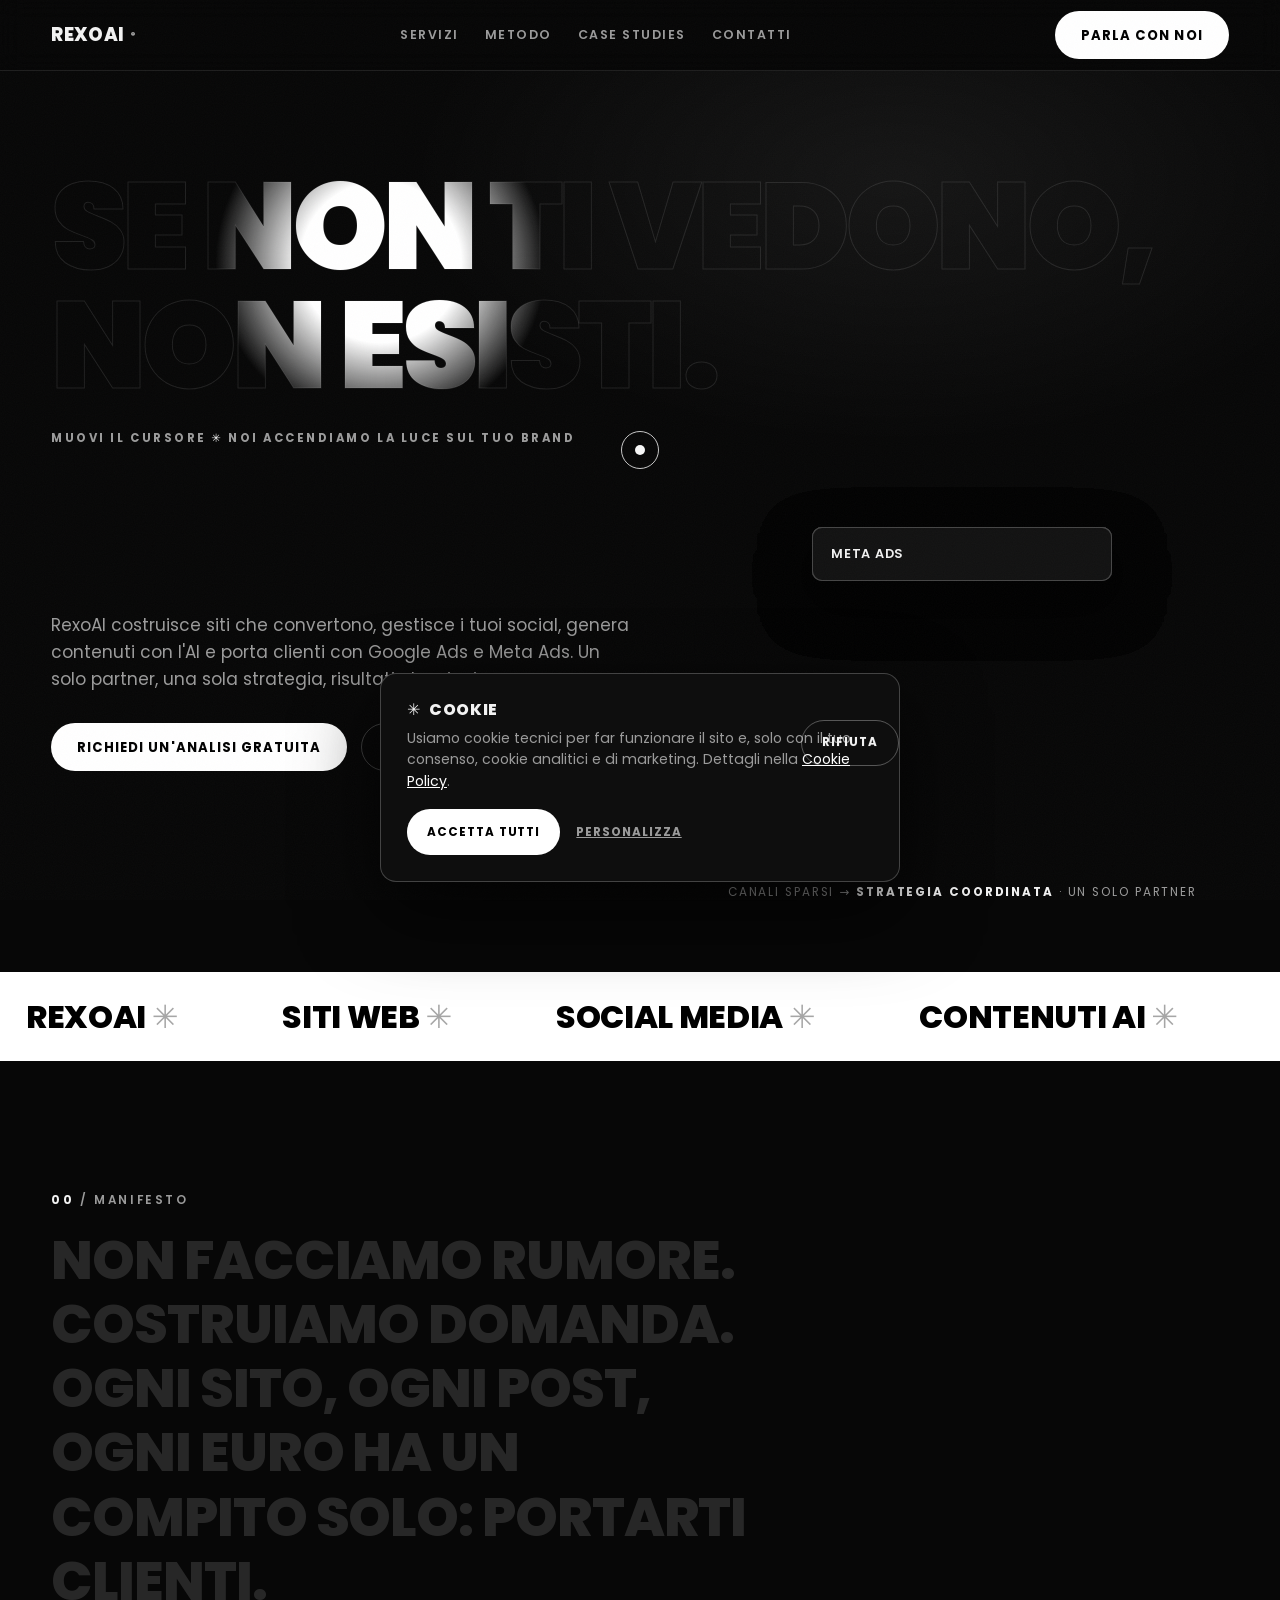
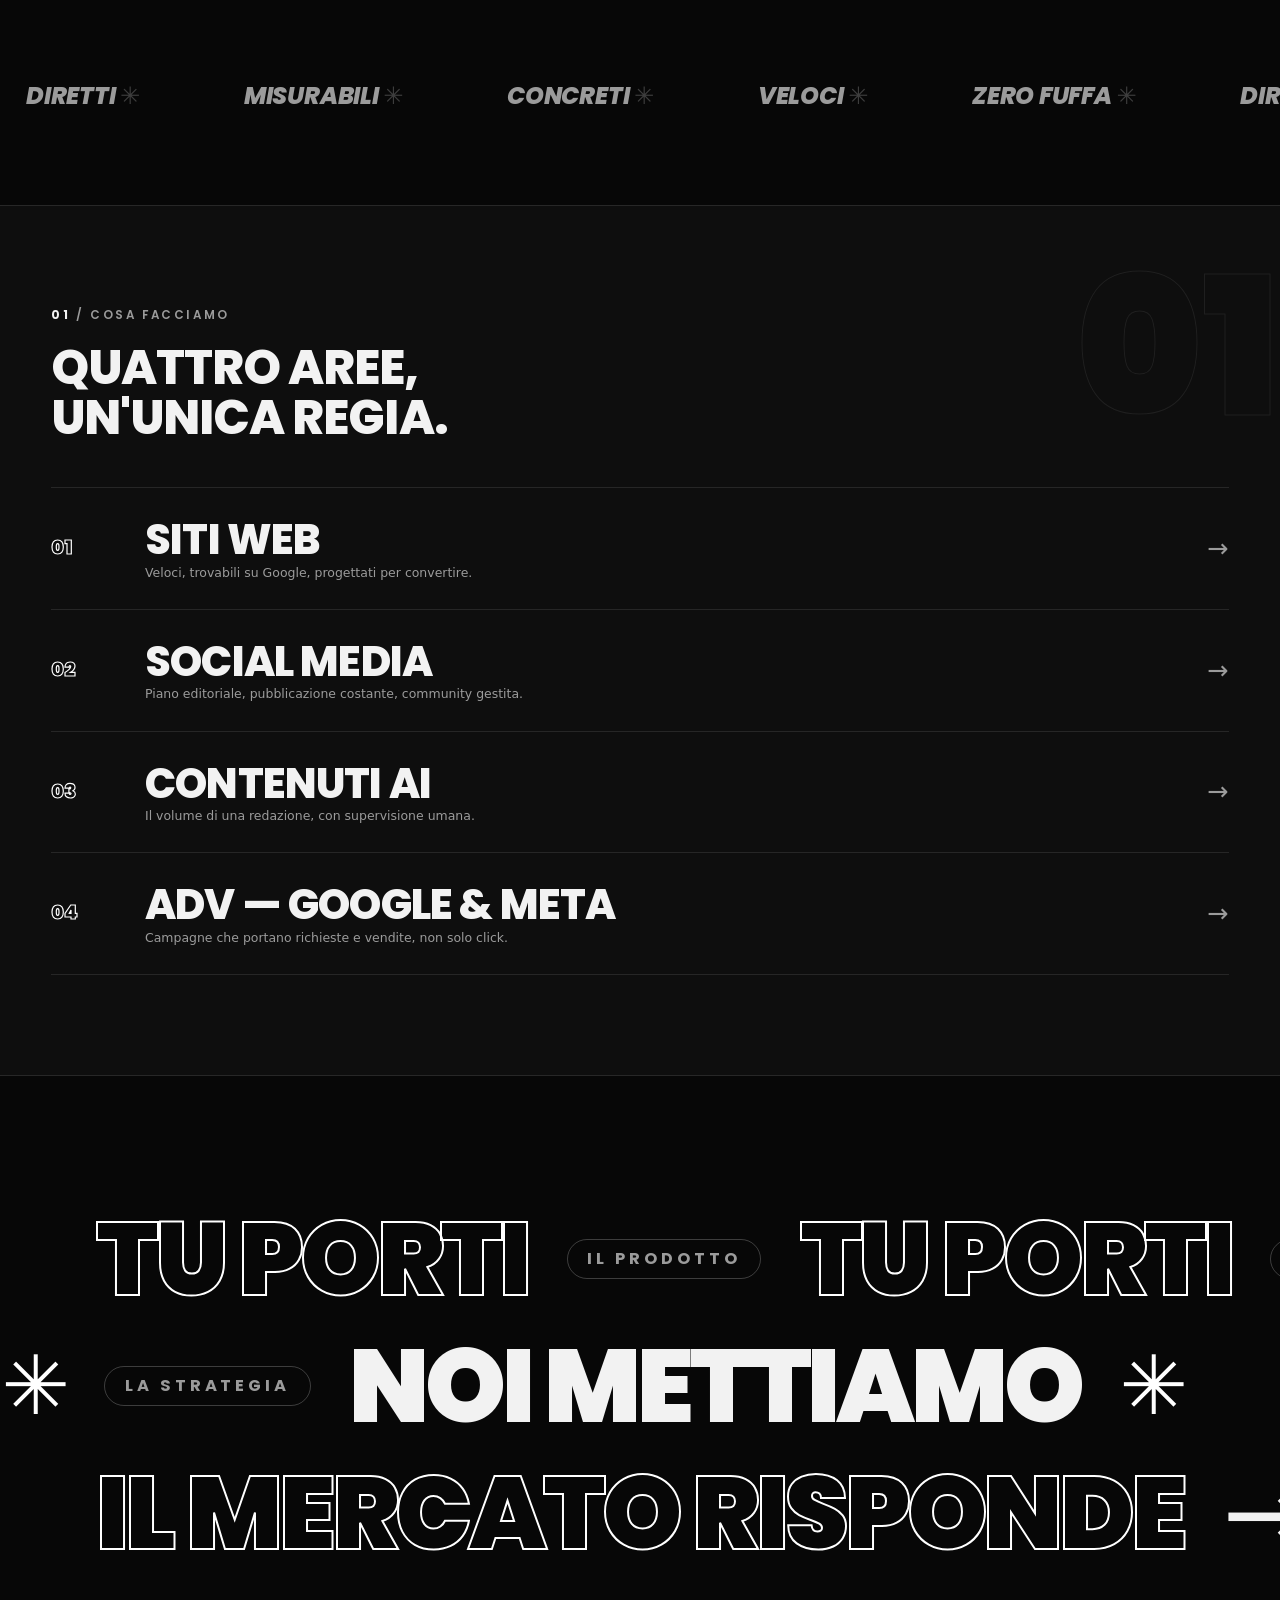
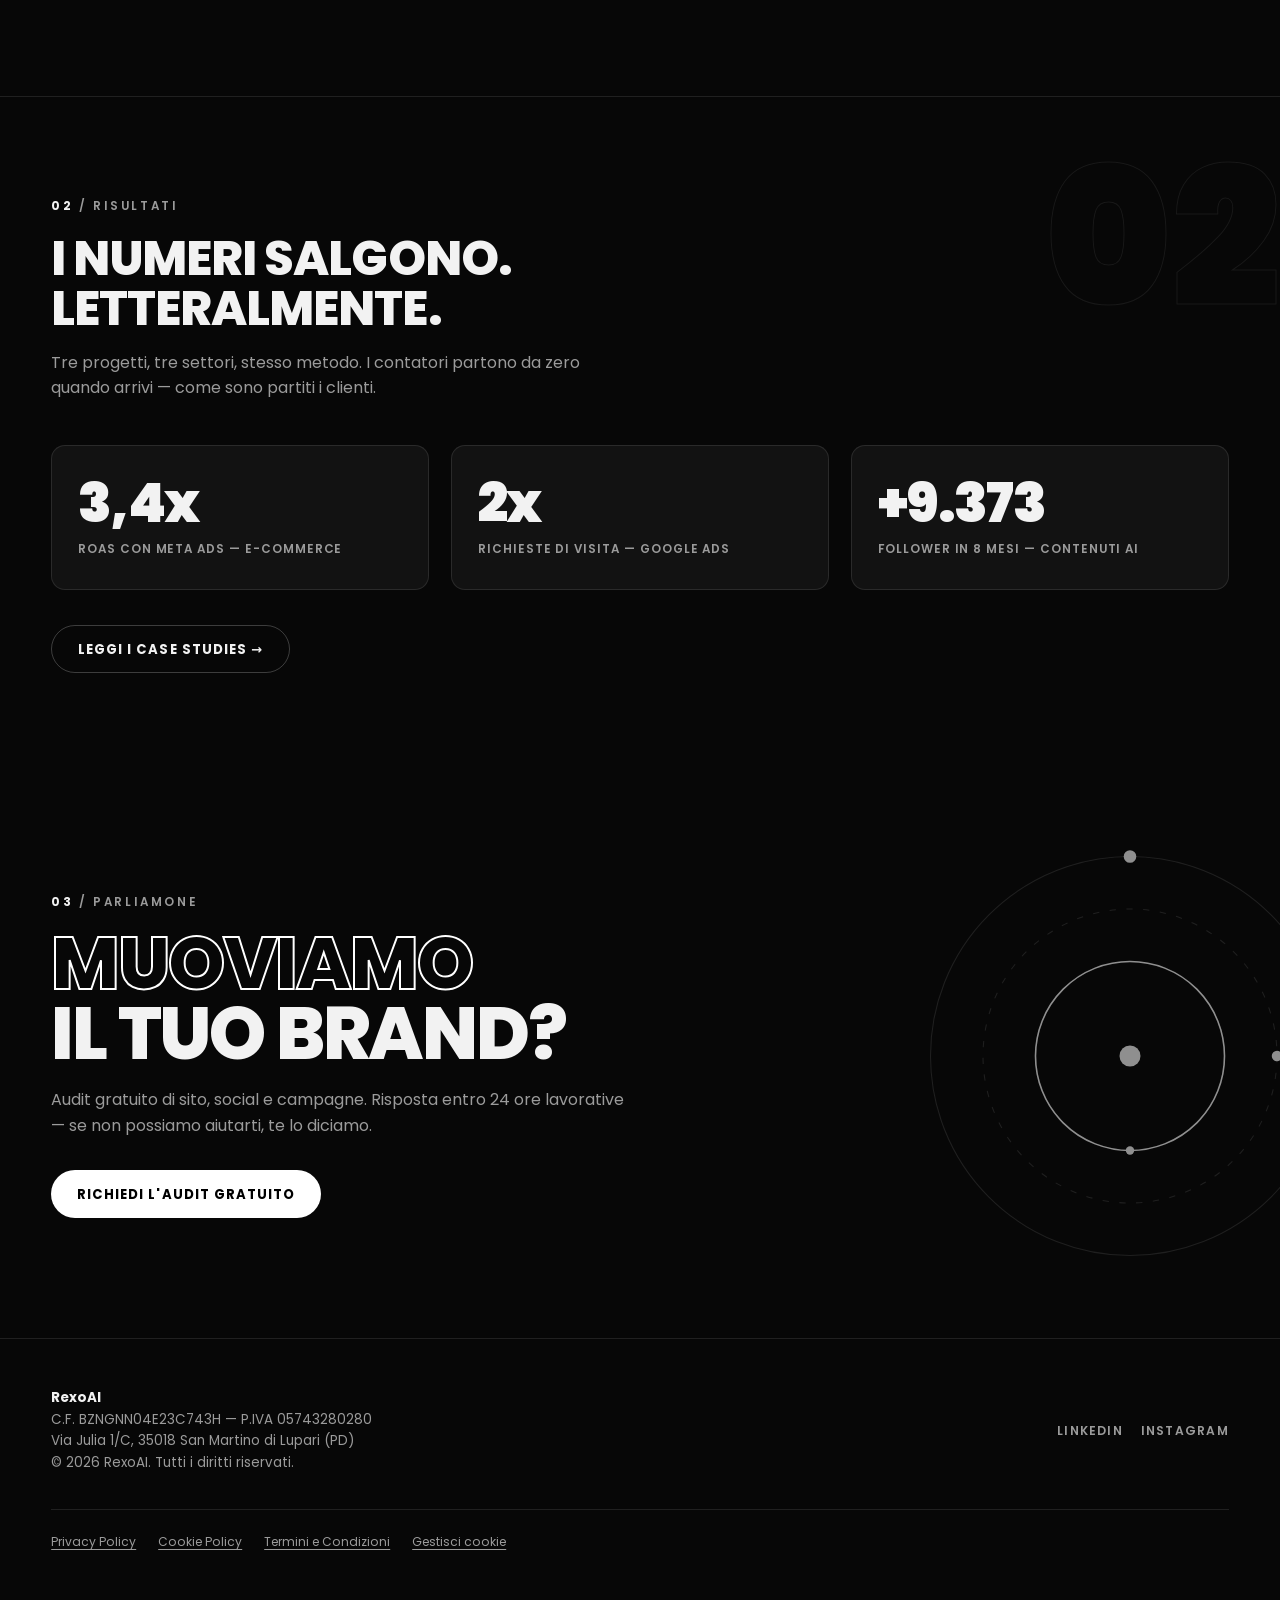
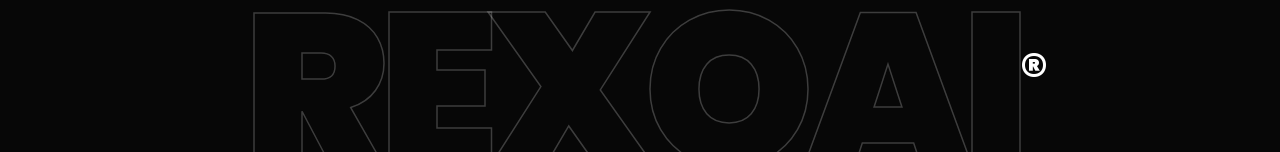
==== commit de72a7f7: "Add files via upload" ====
--- a/index.html
+++ b/index.html
@@ -33,6 +33,7 @@
 <link rel="preconnect" href="https://fonts.gstatic.com" crossorigin>
 <link href="https://fonts.googleapis.com/css2?family=Poppins:ital,wght@0,300;0,400;0,500;0,600;0,700;0,800;0,900;1,600;1,800&display=swap" rel="stylesheet">
 <link rel="stylesheet" href="style.css">
+<noscript><style>#intro{display:none !important}</style></noscript>
 
 <!-- Dati strutturati: attività + sito (logo nella scheda Google) -->
 <script type="application/ld+json">
--- a/style.css
+++ b/style.css
@@ -35,8 +35,12 @@
   position:fixed; inset:0; z-index:2000; background:var(--bg);
   display:flex; flex-direction:column; align-items:center; justify-content:center; gap:26px;
   transition:transform .85s var(--ease);
+  /* Failsafe: se il JS non parte (file mancante, errore, script bloccati)
+     il sipario si alza comunque da solo dopo 4 secondi */
+  animation:introFailsafe .85s var(--ease) 4s forwards;
 }
 #intro.done{ transform:translateY(-101%); }
+@keyframes introFailsafe{ to{ transform:translateY(-101%); visibility:hidden; } }
 .intro-word{
   position:relative; font-size:clamp(3rem,13vw,10rem); font-weight:900;
   text-transform:uppercase; letter-spacing:-.05em; line-height:1; user-select:none;
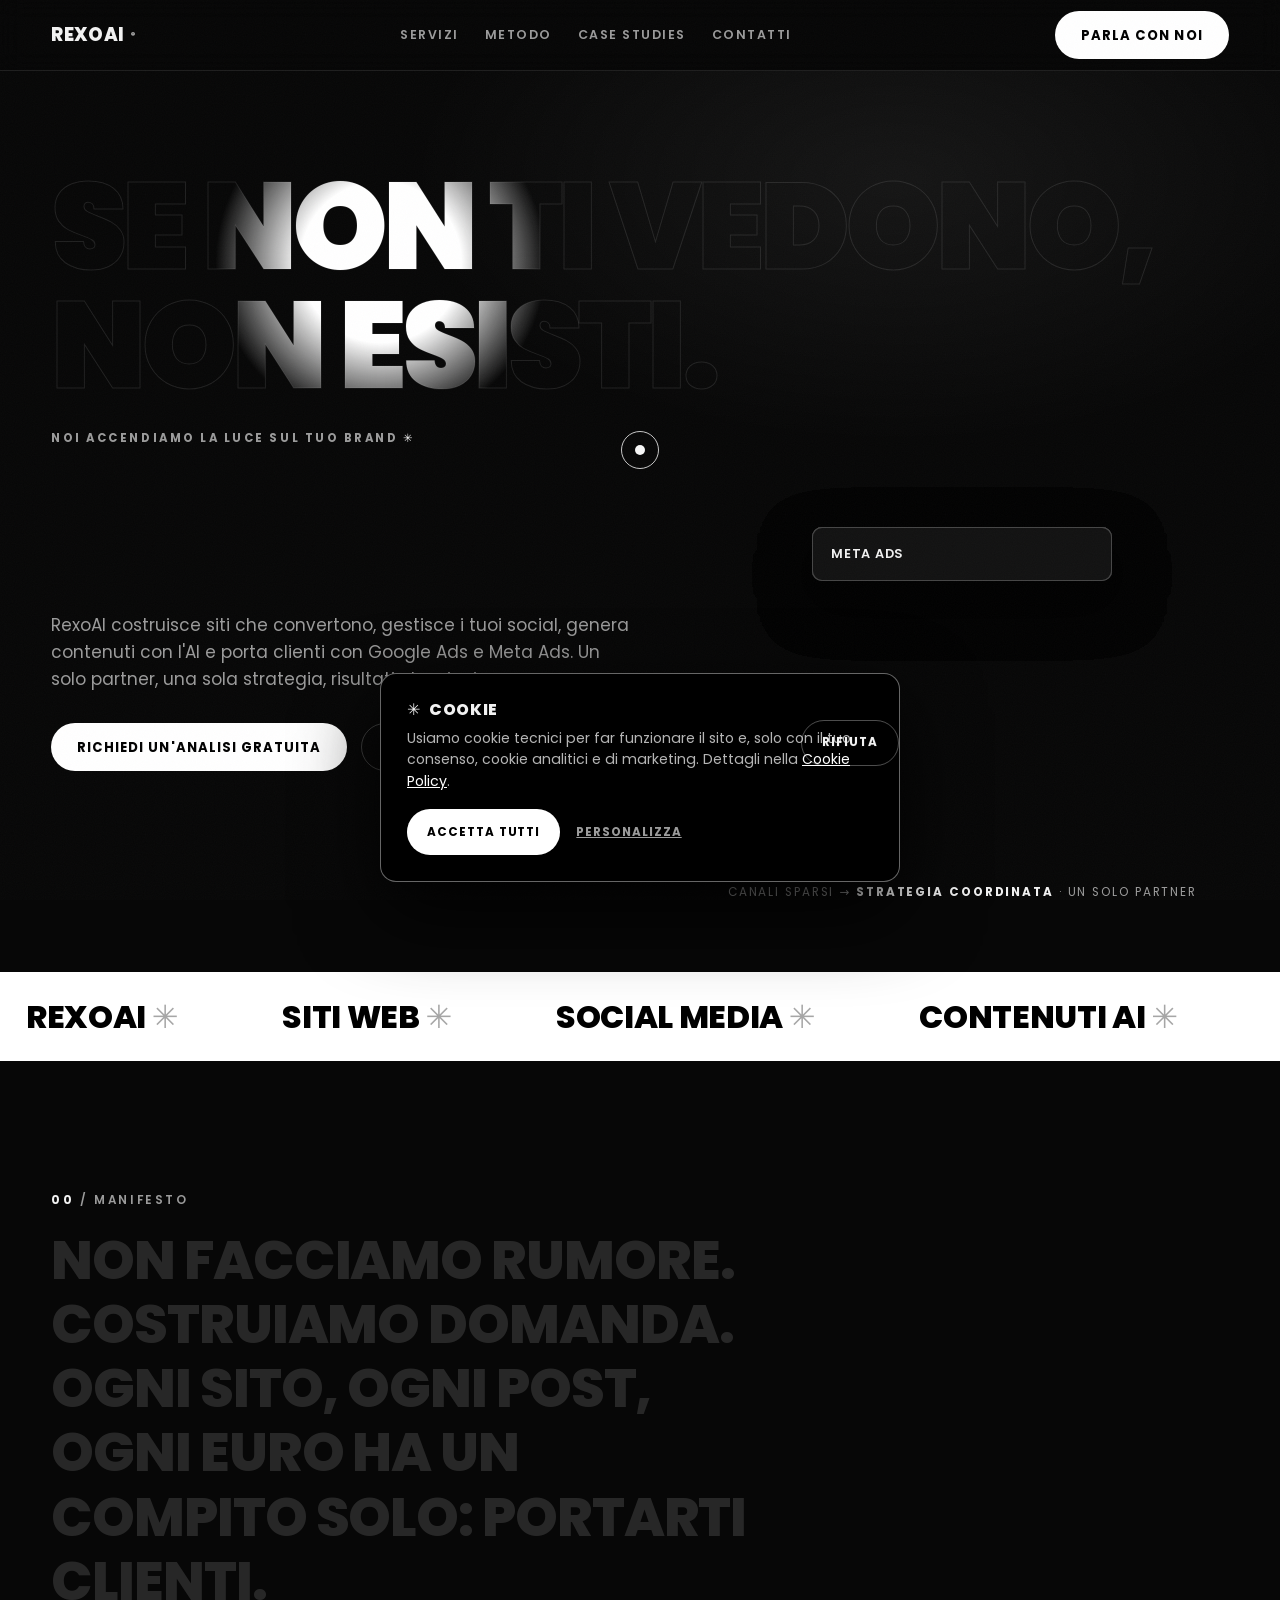
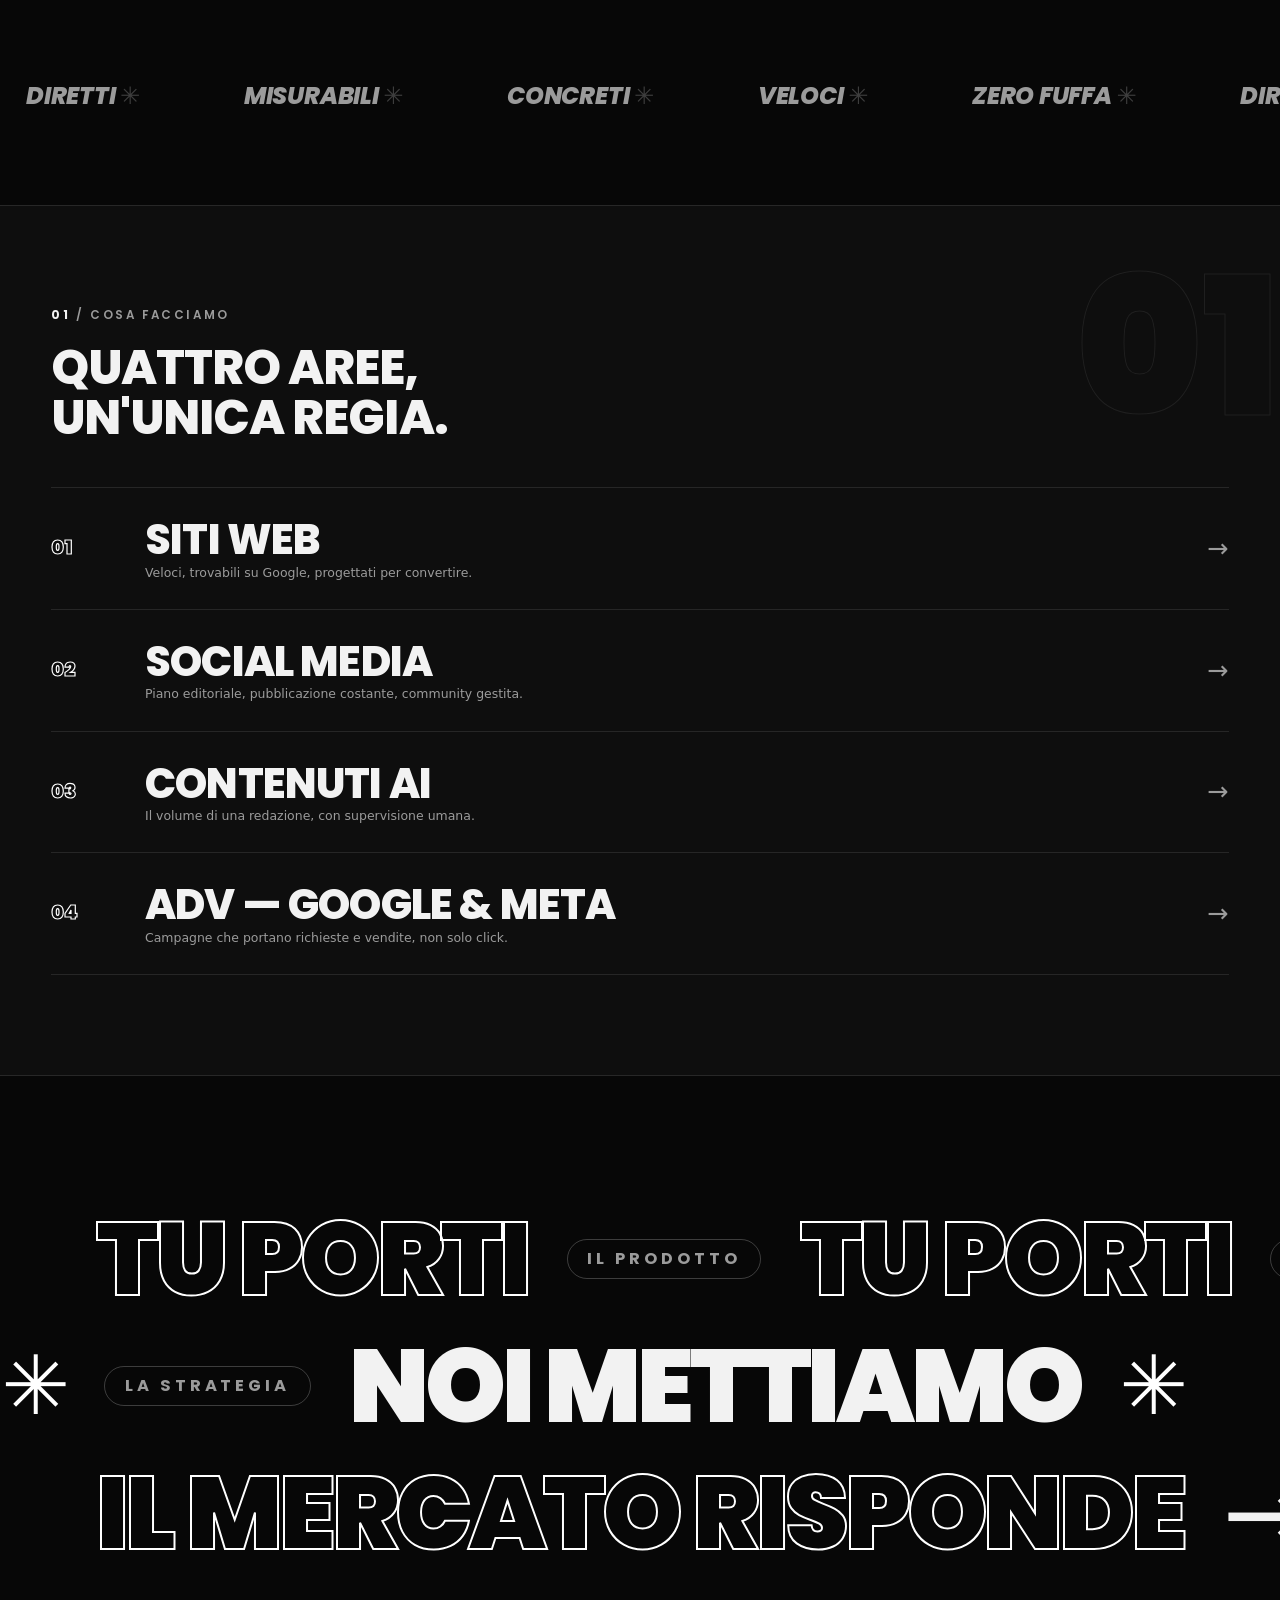
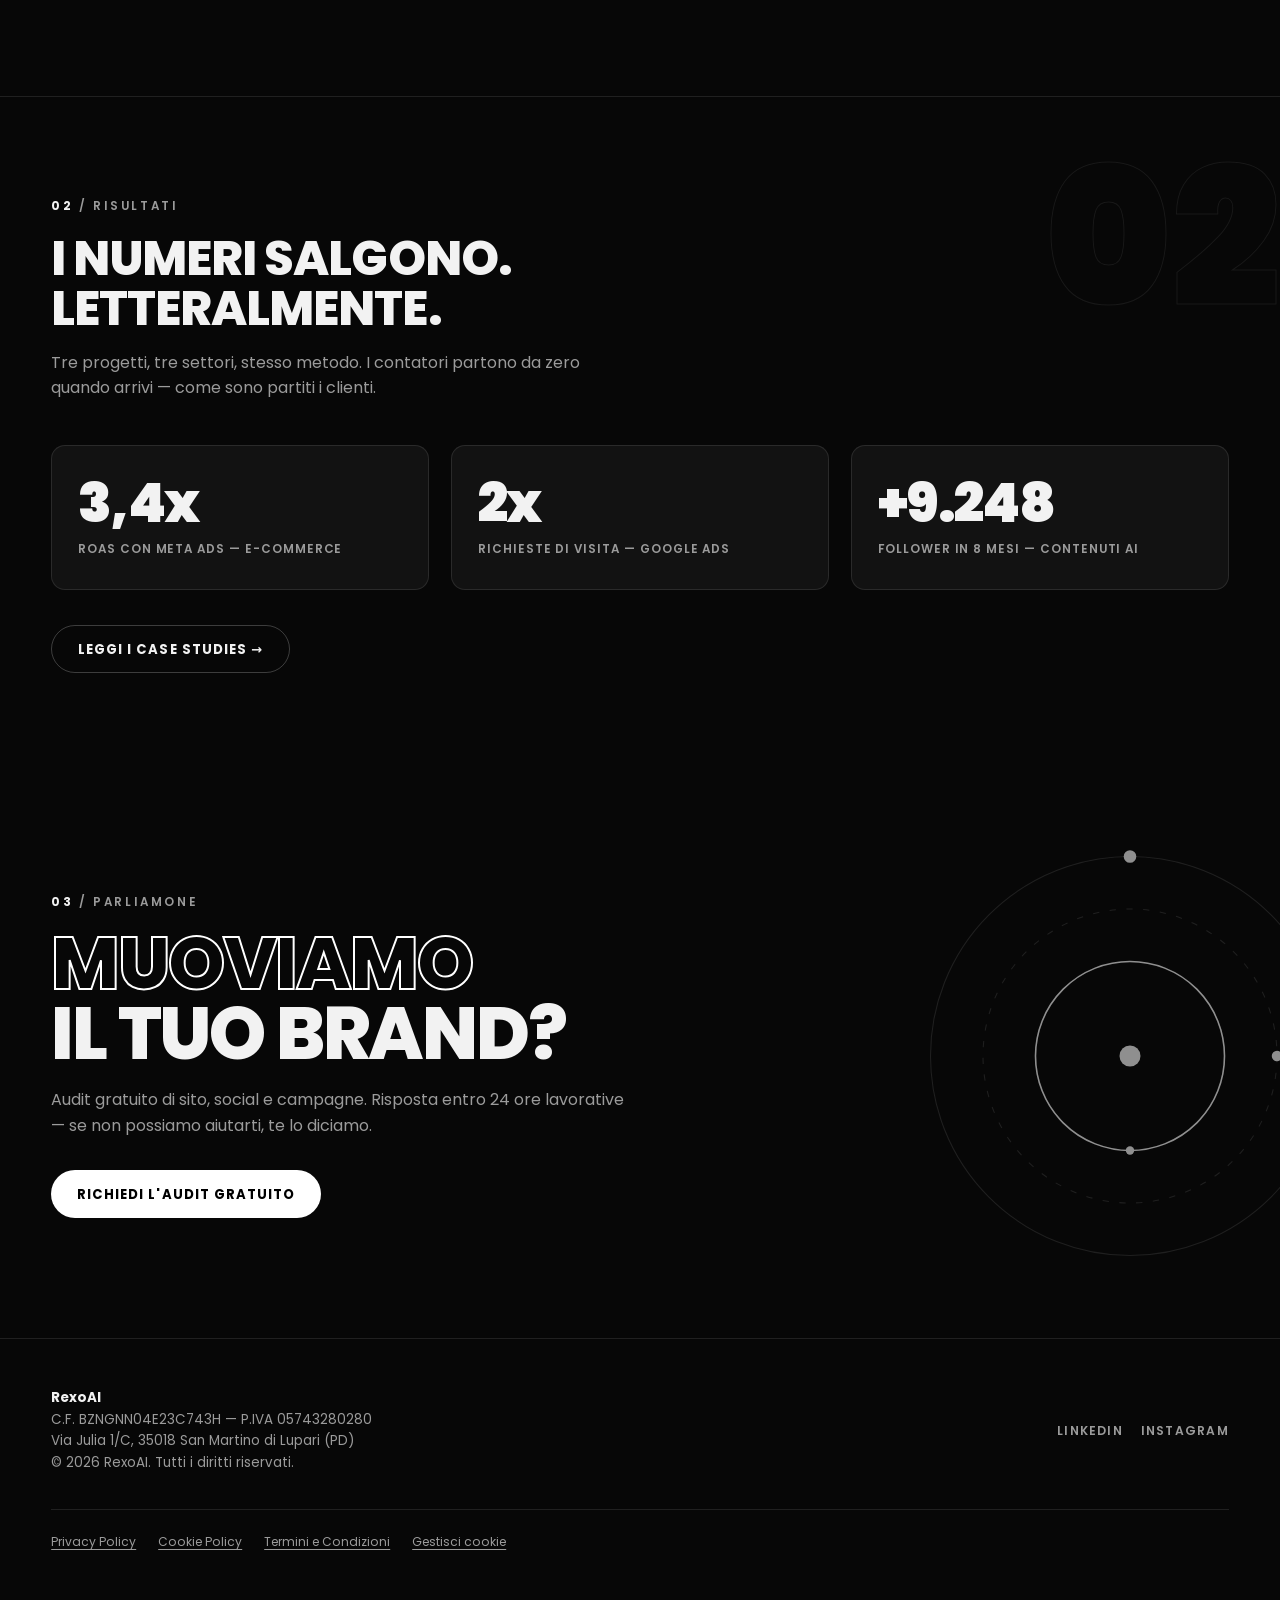
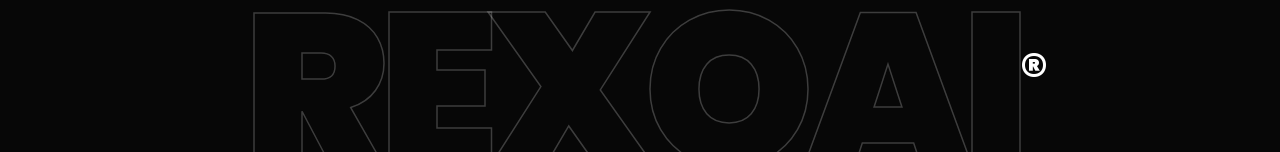
==== commit 02f137e0: "Add files via upload" ====
--- a/index.html
+++ b/index.html
@@ -129,7 +129,7 @@
       <h1 class="spot-ghost display">Se non ti vedono,<br>non esisti.</h1>
       <div class="spot-reveal display" id="spot-reveal" aria-hidden="true">Se non ti vedono,<br>non esisti.</div>
     </div>
-    <p class="hero-hint">Muovi il cursore <i class="ast" style="color:var(--text)">✳</i> Noi accendiamo la luce sul tuo brand</p>
+    <p class="hero-hint">Noi accendiamo la luce sul tuo brand <i class="ast" style="color:var(--text)">✳︎</i></p>
     <div class="hero-sub">
       <div class="fade">
         <p class="lead">RexoAI costruisce siti che convertono, gestisce i tuoi social, genera contenuti con l'AI e porta clienti con Google Ads e Meta Ads. Un solo partner, una sola strategia, risultati che si misurano.</p>
@@ -157,8 +157,8 @@
 <!-- Fascia di brand invertita -->
 <div class="marquee inv" aria-hidden="true">
   <div class="marquee-track">
-    <span>RexoAI<i> ✳</i></span><span>Siti web<i> ✳</i></span><span>Social media<i> ✳</i></span><span>Contenuti AI<i> ✳</i></span><span>Google Ads<i> ✳</i></span><span>Meta Ads<i> ✳</i></span>
-    <span>RexoAI<i> ✳</i></span><span>Siti web<i> ✳</i></span><span>Social media<i> ✳</i></span><span>Contenuti AI<i> ✳</i></span><span>Google Ads<i> ✳</i></span><span>Meta Ads<i> ✳</i></span>
+    <span>RexoAI<i> ✳︎</i></span><span>Siti web<i> ✳︎</i></span><span>Social media<i> ✳︎</i></span><span>Contenuti AI<i> ✳︎</i></span><span>Google Ads<i> ✳︎</i></span><span>Meta Ads<i> ✳︎</i></span>
+    <span>RexoAI<i> ✳︎</i></span><span>Siti web<i> ✳︎</i></span><span>Social media<i> ✳︎</i></span><span>Contenuti AI<i> ✳︎</i></span><span>Google Ads<i> ✳︎</i></span><span>Meta Ads<i> ✳︎</i></span>
   </div>
 </div>
 
@@ -170,9 +170,9 @@
   </div>
   <div class="marquee adj" aria-hidden="true" style="margin-top:54px;">
     <div class="marquee-track">
-      <span>Diretti<i> ✳</i></span><span>Misurabili<i> ✳</i></span><span>Concreti<i> ✳</i></span><span>Veloci<i> ✳</i></span><span>Zero fuffa<i> ✳</i></span>
-      <span>Diretti<i> ✳</i></span><span>Misurabili<i> ✳</i></span><span>Concreti<i> ✳</i></span><span>Veloci<i> ✳</i></span><span>Zero fuffa<i> ✳</i></span>
-      <span>Diretti<i> ✳</i></span><span>Misurabili<i> ✳</i></span><span>Concreti<i> ✳</i></span><span>Veloci<i> ✳</i></span><span>Zero fuffa<i> ✳</i></span>
+      <span>Diretti<i> ✳︎</i></span><span>Misurabili<i> ✳︎</i></span><span>Concreti<i> ✳︎</i></span><span>Veloci<i> ✳︎</i></span><span>Zero fuffa<i> ✳︎</i></span>
+      <span>Diretti<i> ✳︎</i></span><span>Misurabili<i> ✳︎</i></span><span>Concreti<i> ✳︎</i></span><span>Veloci<i> ✳︎</i></span><span>Zero fuffa<i> ✳︎</i></span>
+      <span>Diretti<i> ✳︎</i></span><span>Misurabili<i> ✳︎</i></span><span>Concreti<i> ✳︎</i></span><span>Veloci<i> ✳︎</i></span><span>Zero fuffa<i> ✳︎</i></span>
     </div>
   </div>
 </section>
@@ -216,7 +216,7 @@
     <span class="outline">Tu porti</span><small>il prodotto</small><span class="outline">Tu porti</span><small>il prodotto</small><span class="outline">Tu porti</span>
   </div>
   <div class="kin-line" data-drift="120" style="justify-content:flex-end;">
-    <small>la strategia</small><span>Noi mettiamo</span><i class="ast">✳</i><small>la strategia</small><span>Noi mettiamo</span><i class="ast">✳</i>
+    <small>la strategia</small><span>Noi mettiamo</span><i class="ast">✳︎</i><small>la strategia</small><span>Noi mettiamo</span><i class="ast">✳︎</i>
   </div>
   <div class="kin-line" data-drift="-120">
     <span class="outline">Il mercato risponde</span><span class="arrow">→</span><small>risultati misurati</small><span class="outline">Il mercato risponde</span><span class="arrow">→</span>
--- a/style.css
+++ b/style.css
@@ -497,6 +497,56 @@
   padding:12px 14px; width:100%;
 }
 input:focus,textarea:focus{ outline:2px solid var(--white); outline-offset:0; border-color:transparent; }
+select{
+  font-size:1rem; font-family:inherit; color:var(--text);
+  background-color:var(--bg-raise); border:1px solid var(--line); border-radius:10px;
+  padding:12px 42px 12px 14px; width:100%; cursor:pointer;
+  appearance:none; -webkit-appearance:none;
+  background-image:url("data:image/svg+xml,%3Csvg xmlns='http://www.w3.org/2000/svg' width='12' height='8' viewBox='0 0 12 8'%3E%3Cpath d='M1 1l5 5 5-5' fill='none' stroke='%23ffffff' stroke-width='2'/%3E%3C/svg%3E");
+  background-repeat:no-repeat; background-position:right 14px center;
+}
+select:focus{ outline:2px solid var(--white); outline-offset:0; border-color:transparent; }
+
+/* ---------- Mini audit istantaneo ---------- */
+.audit{ border-bottom:1px solid var(--line); }
+.audit-grid{ display:grid; grid-template-columns:1fr 1fr; gap:30px; margin-top:44px; align-items:start; }
+.audit-form{
+  background:var(--bg-card); border:1px solid var(--line);
+  border-radius:var(--radius); padding:30px; display:grid; gap:14px;
+}
+.audit-empty{
+  min-height:300px; display:grid; place-items:center; text-align:center;
+  border:1px dashed var(--line-strong); border-radius:var(--radius);
+  padding:30px; color:var(--text-dim); font-size:.9rem;
+}
+.audit-empty .ast{ display:block; font-size:1.6rem; color:var(--white); margin:0 auto 12px; }
+.audit-result{
+  background:#000; border:1px solid var(--line-strong);
+  border-radius:var(--radius); padding:30px;
+  box-shadow:0 30px 70px rgba(0,0,0,.6);
+}
+.audit-result[hidden]{ display:none; }
+.audit-tag{
+  display:inline-block; font-size:.66rem; font-weight:700; letter-spacing:.14em;
+  text-transform:uppercase; color:#000; background:var(--white);
+  padding:5px 12px; border-radius:999px;
+}
+.audit-result h3{ font-size:1.35rem; text-transform:uppercase; letter-spacing:-.01em; margin:14px 0 10px; }
+.audit-diag{ color:var(--text-dim); font-size:.94rem; margin-bottom:18px; }
+.audit-result h4{
+  font-size:.7rem; font-weight:700; letter-spacing:.2em;
+  text-transform:uppercase; color:var(--text-dim); margin:18px 0 10px;
+}
+.audit-result ul{ list-style:none; display:grid; gap:10px; font-size:.92rem; }
+.audit-result li{ padding-left:22px; position:relative; }
+.audit-result li::before{ content:"→"; position:absolute; left:0; color:var(--white); font-weight:300; }
+.audit-budget{
+  border-top:1px solid var(--line); margin-top:20px; padding-top:16px;
+  font-size:.9rem; color:var(--text-dim);
+}
+.audit-budget b{ color:var(--white); font-weight:800; }
+.audit-result .btn{ margin-top:22px; width:100%; }
+.audit-note{ margin-top:14px; font-size:.74rem; color:var(--text-dim); line-height:1.5; }
 textarea{ resize:vertical; min-height:110px; }
 .form-msg{ font-size:.88rem; color:var(--white); display:none; }
 
@@ -545,18 +595,29 @@
   }
   .mobile-menu a:active{ color:var(--text-dim); }
   .mobile-menu a.btn{ font-size:.85rem; border-bottom:none; margin-top:26px; width:100%; min-height:54px; }
-  .hero{ padding:54px 0 44px; }
+  .hero{ padding:0 0 44px; background:#000; }
+  .hero::before{ display:none; }
   .hero h1{ font-size:clamp(2.2rem,11.5vw,3.4rem); margin-bottom:26px; }
+  /* Lo spotlight prende la scena: schermo nero pieno, solo la luce */
+  .hero-spot{
+    min-height:62vh; display:flex; flex-direction:column; justify-content:center;
+    margin-bottom:8px;
+  }
   .hero-spot .spot-ghost,
-  .hero-spot .spot-reveal{ font-size:clamp(2.1rem,11vw,3.2rem); }
+  .hero-spot .spot-reveal{ font-size:clamp(2.7rem,13.5vw,4.2rem); }
   .hero-spot .spot-reveal{
-    -webkit-mask-image:radial-gradient(circle 140px at var(--mx,40%) var(--my,40%),#000 35%,transparent 72%);
-    mask-image:radial-gradient(circle 140px at var(--mx,40%) var(--my,40%),#000 35%,transparent 72%);
+    display:flex; flex-direction:column; justify-content:center;
+    -webkit-mask-image:radial-gradient(circle 170px at var(--mx,45%) var(--my,45%),#000 35%,transparent 72%);
+    mask-image:radial-gradient(circle 170px at var(--mx,45%) var(--my,45%),#000 35%,transparent 72%);
   }
-  .hero-hint{ margin:-4px 0 28px; }
+  .hero-hint{ margin:0 0 30px; }
+  /* Su mobile la descrizione lascia spazio: restano solo i pulsanti */
+  .hero .hero-sub .lead{ display:none; }
   .hero-sub,.cta-grid{ grid-template-columns:1fr; gap:38px; }
   .hero-cta{ flex-direction:column; align-items:stretch; gap:12px; }
   .hero-cta .btn{ width:100%; min-height:54px; }
+  .audit-grid{ grid-template-columns:1fr; }
+  .audit-form,.audit-result{ padding:24px; }
   .page-hero{ padding:54px 0 44px; }
   .page-hero h1{ font-size:clamp(2.1rem,10.5vw,3.2rem); }
   .page-hero .art{ position:static; transform:none; width:min(70vw,300px); margin-top:30px; opacity:.7; }
